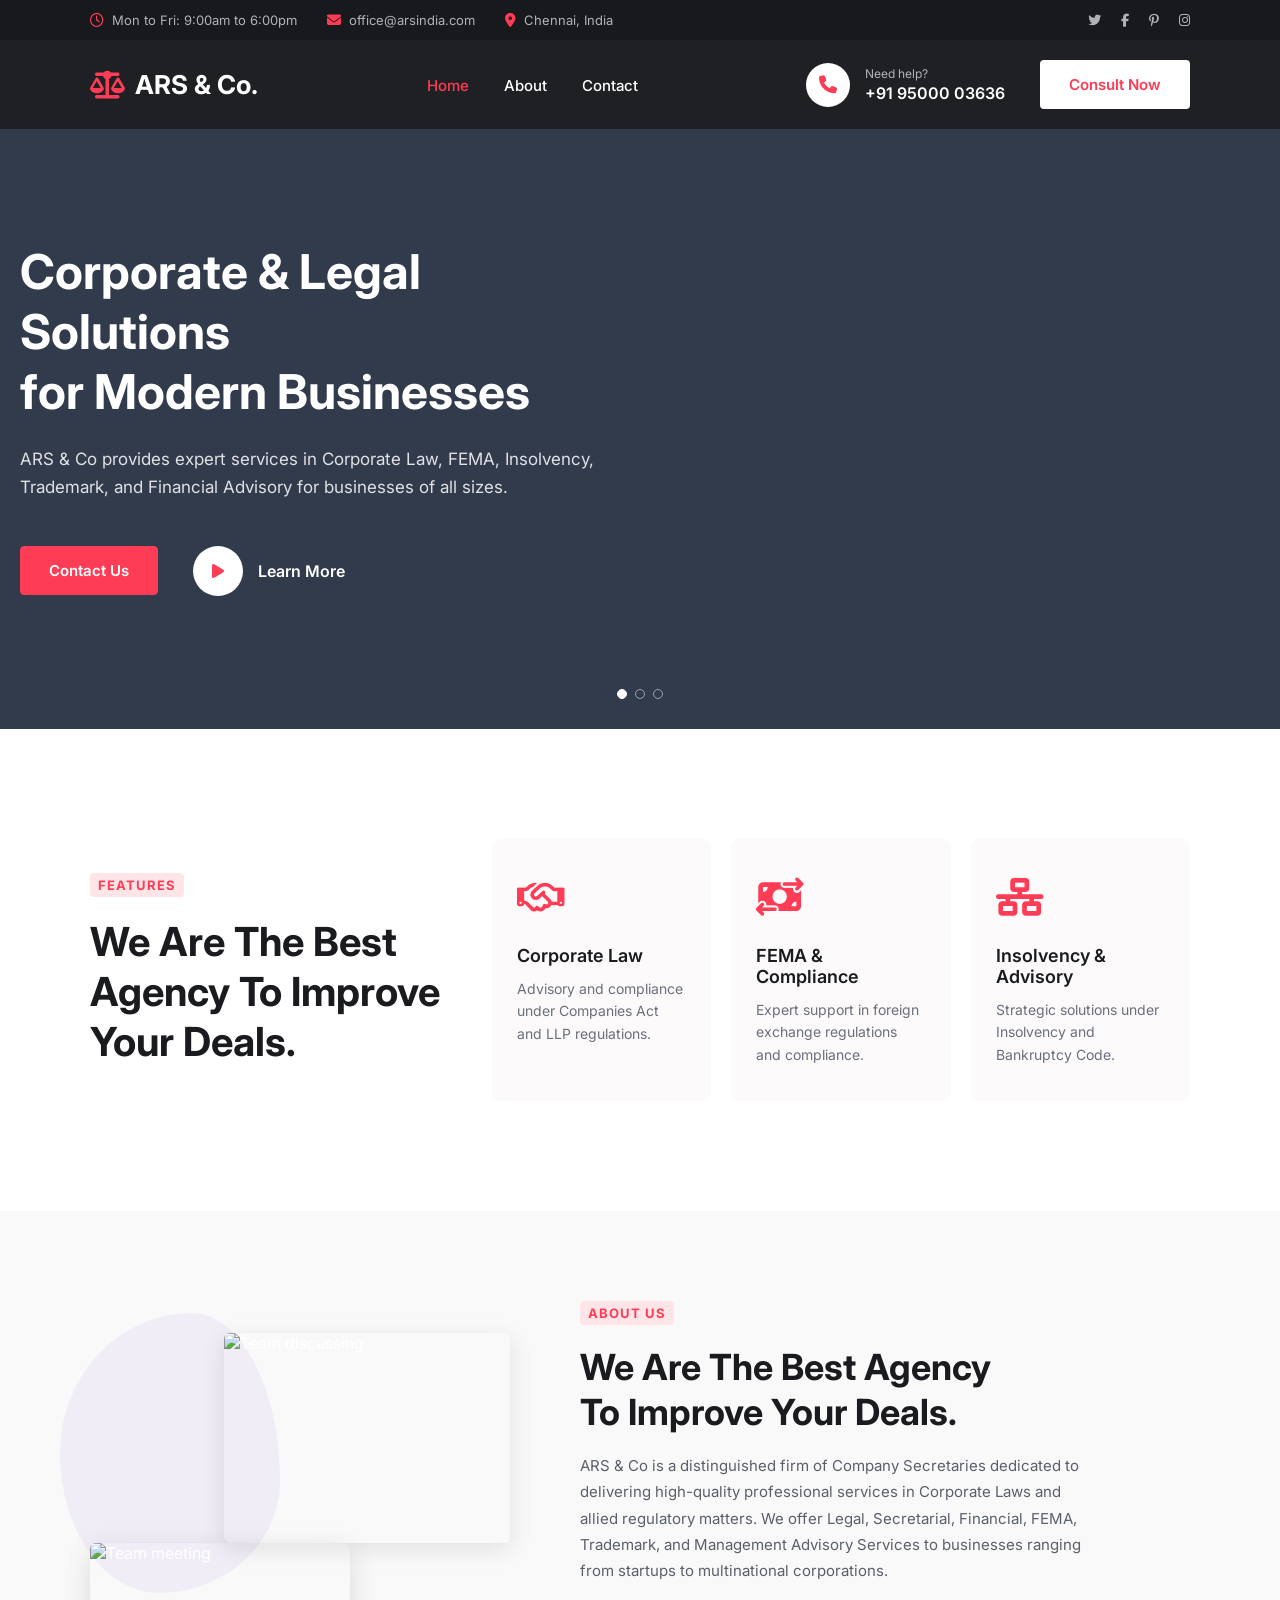
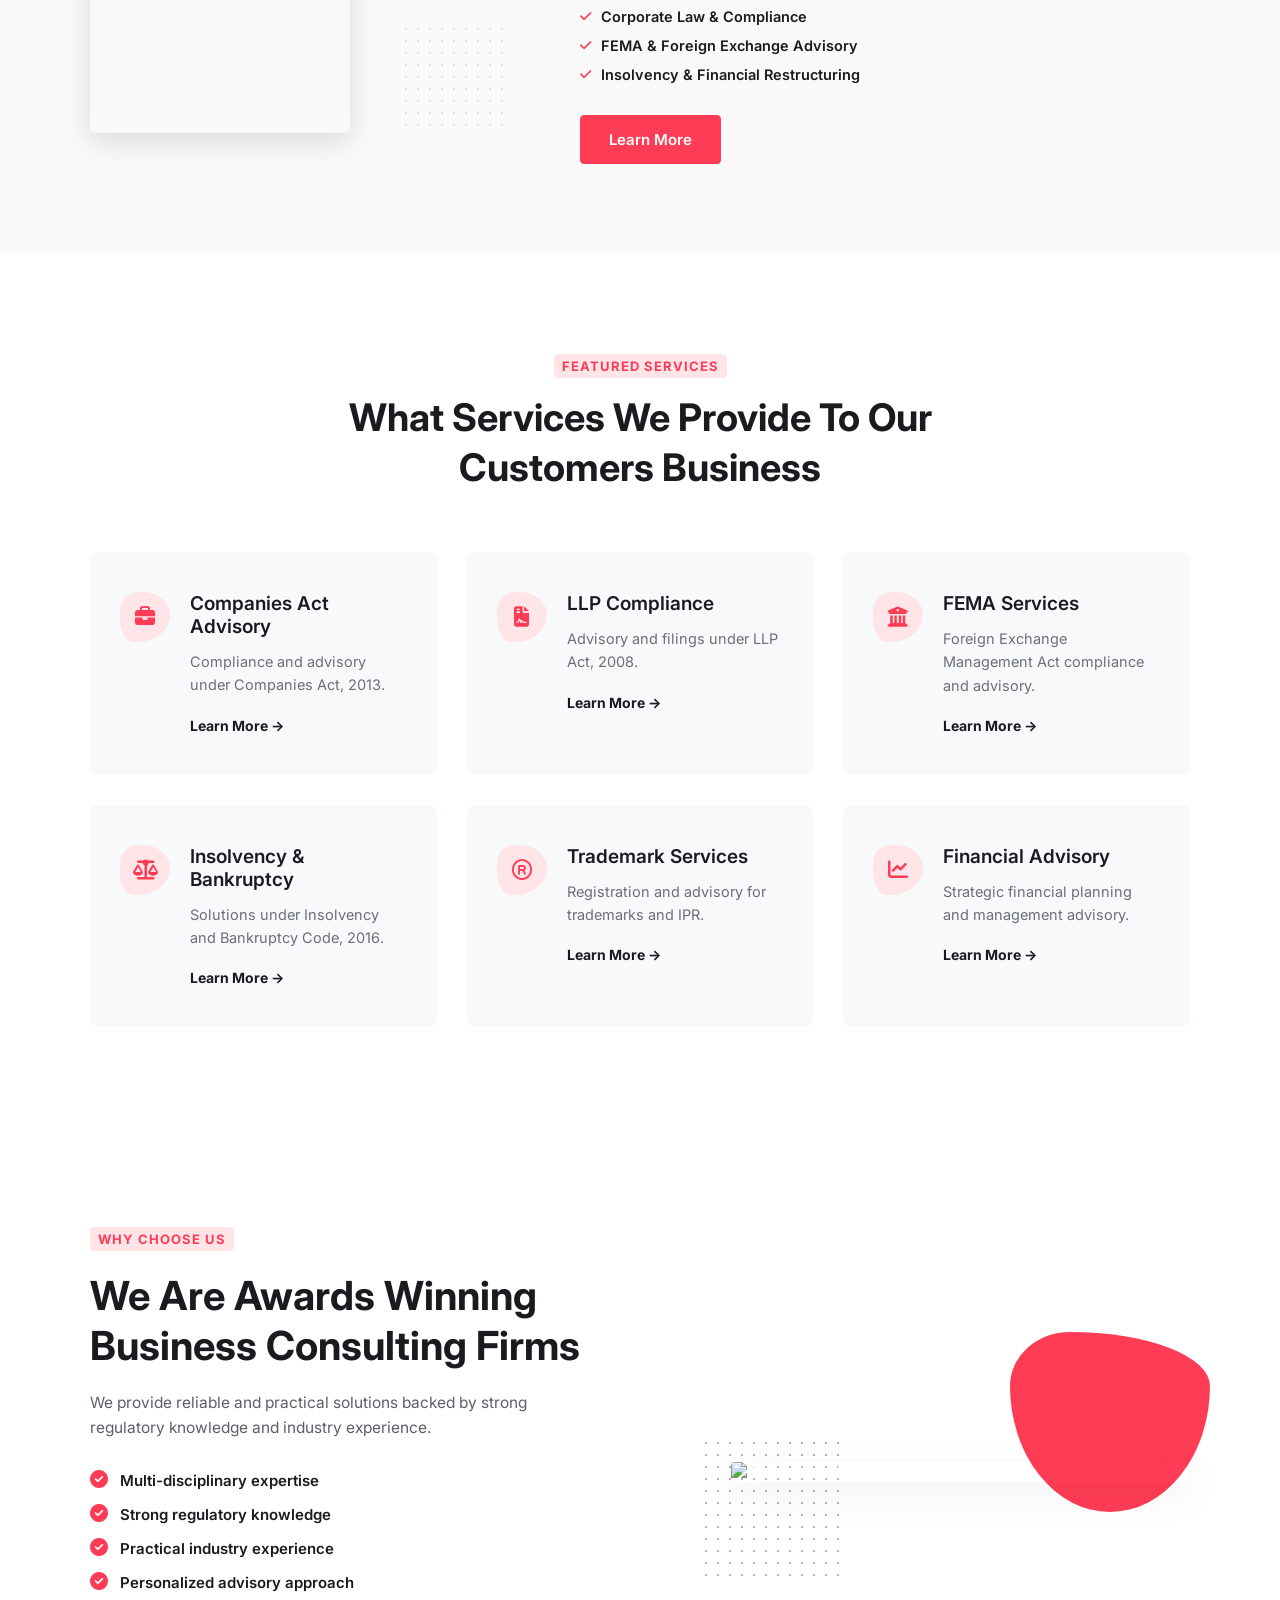
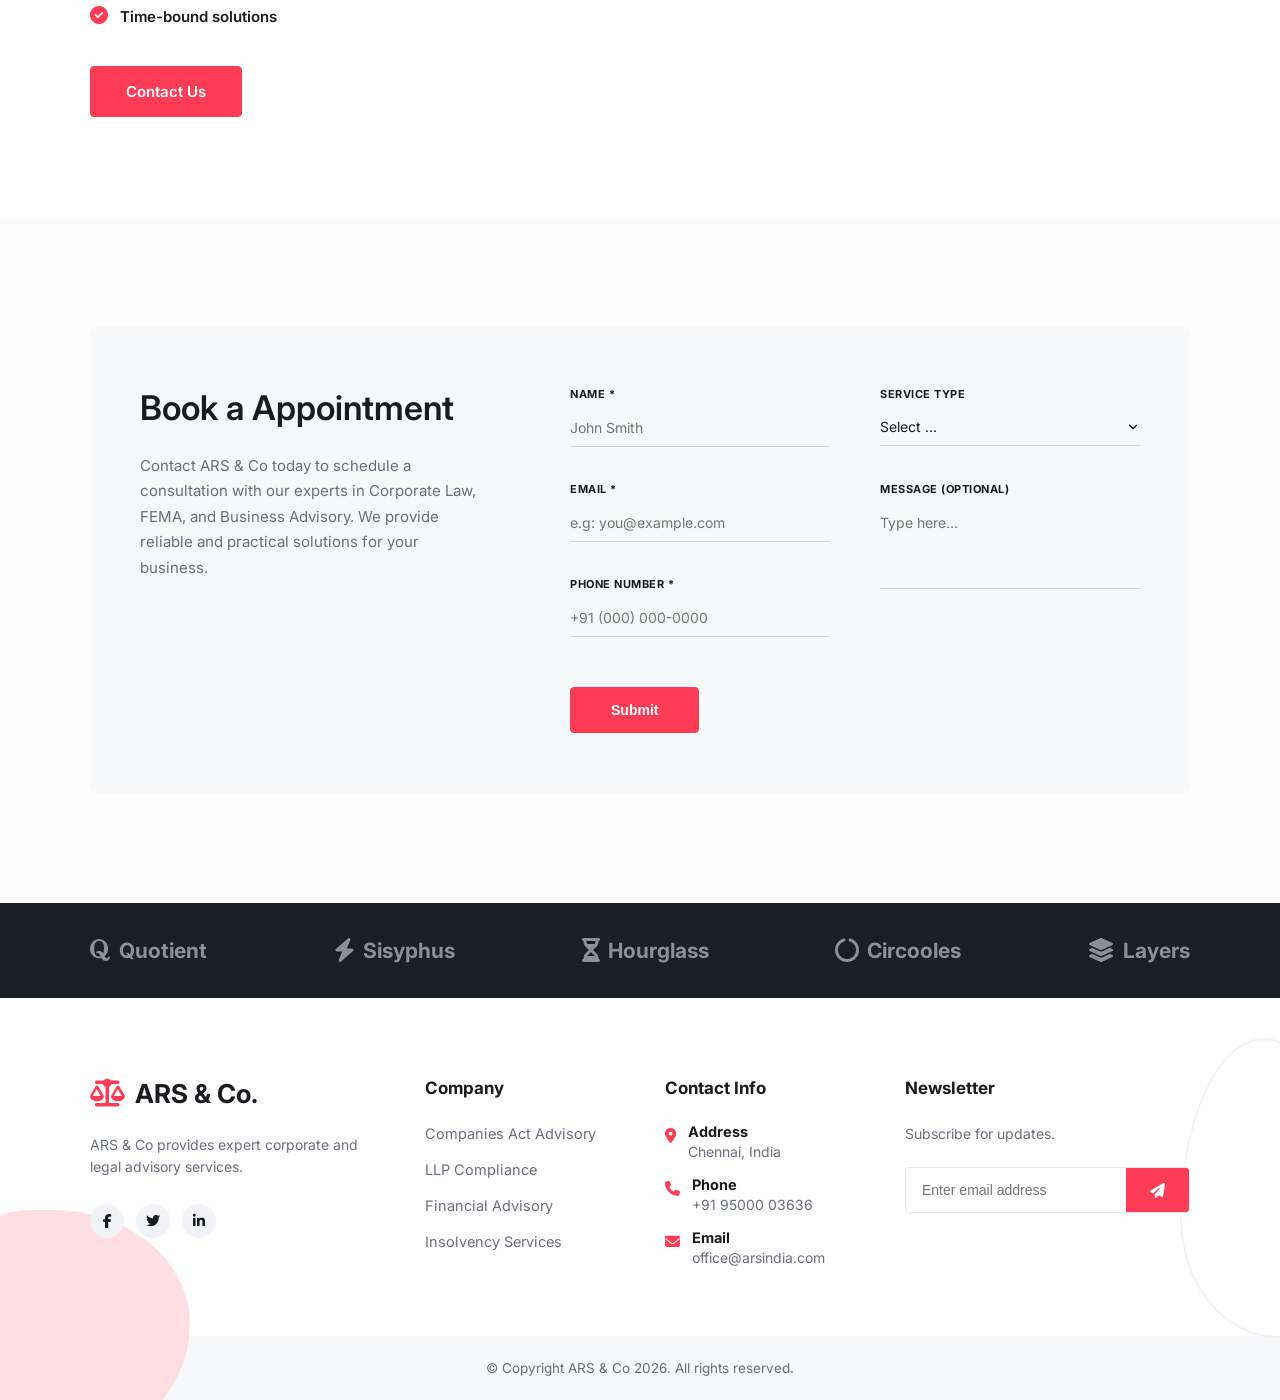
==== index.html @ 4437d9aa "Added ARS & Co website" ====
<!DOCTYPE html>
<html lang="en">
<head>
    <meta charset="UTF-8">
    <meta name="viewport" content="width=device-width, initial-scale=1.0">
    <title>ARS & Co. - Corporate & Legal Solutions</title>
    <meta name="description" content="ARS & Co provides expert services in Corporate Law, FEMA, Insolvency, Trademark, and Financial Advisory.">
    <link rel="stylesheet" href="https://cdnjs.cloudflare.com/ajax/libs/font-awesome/6.4.0/css/all.min.css">
    <link rel="preconnect" href="https://fonts.googleapis.com">
    <link rel="preconnect" href="https://fonts.gstatic.com" crossorigin>
    <link href="https://fonts.googleapis.com/css2?family=Inter:wght@400;500;600;700&display=swap" rel="stylesheet">
    <link rel="stylesheet" href="style.css">
</head>
<body>
    <header class="header">
        <div class="top-bar">
            <div class="container top-bar-inner">
                <div class="top-bar-left">
                    <span class="info-item"><i class="fa-regular fa-clock"></i> Mon to Fri: 9:00am to 6:00pm</span>
                    <span class="info-item"><i class="fa-solid fa-envelope"></i> office@arsindia.com</span>
                    <span class="info-item"><i class="fa-solid fa-location-dot"></i> Chennai, India</span>
                </div>
                <div class="top-bar-right">
                    <a href="#" aria-label="Twitter"><i class="fa-brands fa-twitter"></i></a>
                    <a href="#" aria-label="Facebook"><i class="fa-brands fa-facebook-f"></i></a>
                    <a href="#" aria-label="Pinterest"><i class="fa-brands fa-pinterest-p"></i></a>
                    <a href="#" aria-label="Instagram"><i class="fa-brands fa-instagram"></i></a>
                </div>
            </div>
        </div>

        <nav class="navbar">
            <div class="container navbar-inner">
                <a href="#" class="logo">
                    <i class="fa-solid fa-scale-balanced logo-icon"></i>
                    ARS & Co.
                </a>
                
                <ul class="nav-links">
                    <li><a href="#" class="active">Home</a></li>
                    <li><a href="about.html">About</a></li>
                    <li><a href="contact.html">Contact</a></li>
                </ul>
                
                <div class="nav-right">
                    <div class="phone-contact">
                        <div class="phone-icon"><i class="fa-solid fa-phone"></i></div>
                        <div class="phone-text">
                            <span class="phone-label">Need help?</span>
                            <span class="phone-number">+91 95000 03636</span>
                        </div>
                    </div>
                    <a href="#" class="btn btn-outline">Consult Now</a>
                </div>
            </div>
        </nav>
    </header>

    <section class="hero">
        <div class="hero-overlay"></div>
        <div class="container hero-content">
            <h1 class="hero-title">Corporate &amp; Legal Solutions<br>for Modern Businesses</h1>
            <p class="hero-text">
                ARS & Co provides expert services in Corporate Law, FEMA, Insolvency, Trademark, and Financial Advisory for businesses of all sizes.
            </p>
            <div class="hero-buttons">
                <a href="contact.html" class="btn btn-primary">Contact Us</a>
                <a href="about.html" class="btn-video">
                    <div class="play-icon"><i class="fa-solid fa-play"></i></div> 
                    Learn More
                </a>
            </div>
        </div>
        
        <div class="hero-dots">
            <span class="dot active"></span>
            <span class="dot"></span>
            <span class="dot"></span>
        </div>
    </section>

    <section class="features">
        <div class="container features-inner">
            <div class="features-text">
                <span class="section-subtitle">FEATURES</span>
                <h2 class="section-title">We Are The Best<br>Agency To Improve<br>Your Deals.</h2>
            </div>
            <div class="features-cards">
                <div class="feature-card">
                    <div class="feature-icon"><i class="fa-regular fa-handshake"></i></div>
                    <h3 class="feature-card-title">Corporate Law</h3>
                    <p class="feature-card-desc">Advisory and compliance under Companies Act and LLP regulations.</p>
                </div>
                
                <div class="feature-card">
                    <div class="feature-icon"><i class="fa-solid fa-money-bill-transfer"></i></div>
                    <h3 class="feature-card-title">FEMA &amp; Compliance</h3>
                    <p class="feature-card-desc">Expert support in foreign exchange regulations and compliance.</p>
                </div>
                
                <div class="feature-card">
                    <div class="feature-icon"><i class="fa-solid fa-network-wired"></i></div>
                    <h3 class="feature-card-title">Insolvency &amp; Advisory</h3>
                    <p class="feature-card-desc">Strategic solutions under Insolvency and Bankruptcy Code.</p>
                </div>
            </div>
        </div>
    </section>

    <section class="about">
        <div class="container about-inner">
            <div class="about-images">
                <div class="shape-blob"></div>
                <div class="shape-dots"></div>
                <img src="https://images.unsplash.com/photo-1522071820081-009f0129c71c?w=600&q=80" alt="Team discussing" class="img-back">
                <img src="https://images.unsplash.com/photo-1600880292203-757bb62b4baf?w=500&q=80" alt="Team meeting" class="img-front">
            </div>
            
            <div class="about-content">
                <span class="section-subtitle">ABOUT US</span>
                <h2 class="section-title">We Are The Best Agency<br>To Improve Your Deals.</h2>
                <p class="about-desc">
                    ARS &amp; Co is a distinguished firm of Company Secretaries dedicated to delivering high-quality professional services in Corporate Laws and allied regulatory matters. We offer Legal, Secretarial, Financial, FEMA, Trademark, and Management Advisory Services to businesses ranging from startups to multinational corporations.
                </p>
                <ul class="about-list">
                    <li><i class="fa-solid fa-check"></i> Corporate Law &amp; Compliance</li>
                    <li><i class="fa-solid fa-check"></i> FEMA &amp; Foreign Exchange Advisory</li>
                    <li><i class="fa-solid fa-check"></i> Insolvency &amp; Financial Restructuring</li>
                </ul>
                <a href="about.html" class="btn btn-primary">Learn More</a>
            </div>
        </div>
    </section>

    <section class="services">
        <div class="container services-inner">
            <div class="services-header text-center">
                <span class="section-subtitle">FEATURED SERVICES</span>
                <h2 class="section-title">What Services We Provide To Our<br>Customers Business</h2>
            </div>
            <div class="services-grid">
                <div class="service-card">
                    <div class="service-icon"><i class="fa-solid fa-briefcase"></i></div>
                    <div class="service-content">
                        <h3 class="service-title">Companies Act Advisory</h3>
                        <p class="service-desc">Compliance and advisory under Companies Act, 2013.</p>
                        <a href="about.html" class="service-link">Learn More &rarr;</a>
                    </div>
                </div>
                <div class="service-card">
                    <div class="service-icon"><i class="fa-solid fa-file-contract"></i></div>
                    <div class="service-content">
                        <h3 class="service-title">LLP Compliance</h3>
                        <p class="service-desc">Advisory and filings under LLP Act, 2008.</p>
                        <a href="about.html" class="service-link">Learn More &rarr;</a>
                    </div>
                </div>
                <div class="service-card">
                    <div class="service-icon"><i class="fa-solid fa-building-columns"></i></div>
                    <div class="service-content">
                        <h3 class="service-title">FEMA Services</h3>
                        <p class="service-desc">Foreign Exchange Management Act compliance and advisory.</p>
                        <a href="about.html" class="service-link">Learn More &rarr;</a>
                    </div>
                </div>
                <div class="service-card">
                    <div class="service-icon"><i class="fa-solid fa-scale-balanced"></i></div>
                    <div class="service-content">
                        <h3 class="service-title">Insolvency &amp; Bankruptcy</h3>
                        <p class="service-desc">Solutions under Insolvency and Bankruptcy Code, 2016.</p>
                        <a href="about.html" class="service-link">Learn More &rarr;</a>
                    </div>
                </div>
                <div class="service-card">
                    <div class="service-icon"><i class="fa-regular fa-registered"></i></div>
                    <div class="service-content">
                        <h3 class="service-title">Trademark Services</h3>
                        <p class="service-desc">Registration and advisory for trademarks and IPR.</p>
                        <a href="about.html" class="service-link">Learn More &rarr;</a>
                    </div>
                </div>
                <div class="service-card">
                    <div class="service-icon"><i class="fa-solid fa-chart-line"></i></div>
                    <div class="service-content">
                        <h3 class="service-title">Financial Advisory</h3>
                        <p class="service-desc">Strategic financial planning and management advisory.</p>
                        <a href="about.html" class="service-link">Learn More &rarr;</a>
                    </div>
                </div>
            </div>
        </div>
    </section>

    <section class="why-choose-us">
        <div class="container wcu-inner">
            <div class="wcu-content">
                <span class="section-subtitle">WHY CHOOSE US</span>
                <h2 class="section-title">We Are Awards Winning<br>Business Consulting Firms</h2>
                <p class="wcu-desc">We provide reliable and practical solutions backed by strong regulatory knowledge and industry experience.</p>
                <ul class="wcu-list">
                    <li><i class="fa-solid fa-circle-check"></i> Multi-disciplinary expertise</li>
                    <li><i class="fa-solid fa-circle-check"></i> Strong regulatory knowledge</li>
                    <li><i class="fa-solid fa-circle-check"></i> Practical industry experience</li>
                    <li><i class="fa-solid fa-circle-check"></i> Personalized advisory approach</li>
                    <li><i class="fa-solid fa-circle-check"></i> Time-bound solutions</li>
                </ul>
                <a href="contact.html" class="btn btn-primary wcu-btn">Contact Us</a>
            </div>
            <div class="wcu-image-area">
                <div class="wcu-dots-deco"></div>
                <img src="https://images.unsplash.com/photo-1573164713988-8665fc963095?w=600&q=80" alt="Consulting discussion" class="wcu-img">
                <div class="wcu-blob-deco"></div>
            </div>
        </div>
    </section>

    <section class="appointment">
        <div class="container appointment-inner">
            <div class="appointment-card">
                <div class="appt-text">
                    <h2 class="appt-title">Book a Appointment</h2>
                    <p class="appt-desc">Contact ARS & Co today to schedule a consultation with our experts in Corporate Law, FEMA, and Business Advisory. We provide reliable and practical solutions for your business.</p>
                </div>
                <div class="appt-form-area">
                    <form class="appt-form">
                        <div class="form-group name-group">
                            <label for="name">NAME *</label>
                            <input type="text" id="name" placeholder="John Smith" required>
                        </div>
                        <div class="form-group service-group">
                            <label for="service">SERVICE TYPE</label>
                            <select id="service" required>
                                <option value="" disabled selected>Select ...</option>
                                <option value="corporate">Corporate Law</option>
                                <option value="fema">FEMA Compliance</option>
                                <option value="insolvency">Insolvency Advisory</option>
                                <option value="other">Other Services</option>
                            </select>
                        </div>
                        <div class="form-group email-group">
                            <label for="email">EMAIL *</label>
                            <input type="email" id="email" placeholder="e.g: you@example.com" required>
                        </div>
                        <div class="form-group message-group">
                            <label for="message">MESSAGE (optional)</label>
                            <textarea id="message" placeholder="Type here..."></textarea>
                        </div>
                        <div class="form-group phone-group">
                            <label for="phone">PHONE NUMBER *</label>
                            <input type="tel" id="phone" placeholder="+91 (000) 000-0000" required>
                        </div>
                        <div class="form-submit">
                            <button type="submit" class="btn btn-primary appt-btn">Submit</button>
                        </div>
                    </form>
                </div>
            </div>
        </div>
    </section>

    <footer class="footer">
        <div class="footer-clients">
            <div class="container clients-inner">
                <div class="client-logo"><i class="fa-brands fa-quora"></i> Quotient</div>
                <div class="client-logo"><i class="fa-solid fa-bolt"></i> Sisyphus</div>
                <div class="client-logo"><i class="fa-solid fa-hourglass-half"></i> Hourglass</div>
                <div class="client-logo"><i class="fa-solid fa-circle-notch"></i> Circooles</div>
                <div class="client-logo"><i class="fa-solid fa-layer-group"></i> Layers</div>
            </div>
        </div>
        <div class="footer-main">
            <div class="footer-deco-left"></div>
            <div class="footer-deco-right"></div>
            <div class="container footer-grid">
                <div class="footer-col col-info">
                    <a href="#" class="logo footer-logo">
                        <i class="fa-solid fa-scale-balanced logo-icon"></i>
                        ARS & Co.
                    </a>
                    <p class="footer-desc">ARS & Co provides expert corporate and legal advisory services.</p>
                    <div class="footer-socials">
                        <a href="#"><i class="fa-brands fa-facebook-f"></i></a>
                        <a href="#"><i class="fa-brands fa-twitter"></i></a>
                        <a href="#"><i class="fa-brands fa-linkedin-in"></i></a>
                    </div>
                </div>
                <div class="footer-col col-links">
                    <h4 class="footer-heading">Company</h4>
                    <ul>
                        <li><a href="#">Companies Act Advisory</a></li>
                        <li><a href="#">LLP Compliance</a></li>
                        <li><a href="#">Financial Advisory</a></li>
                        <li><a href="#">Insolvency Services</a></li>
                    </ul>
                </div>
                <div class="footer-col col-contact">
                    <h4 class="footer-heading">Contact Info</h4>
                    <ul>
                        <li>
                            <i class="fa-solid fa-location-dot"></i>
                            <div class="contact-details">
                                <strong>Address</strong>
                                <span>Chennai, India</span>
                            </div>
                        </li>
                        <li>
                            <i class="fa-solid fa-phone"></i>
                            <div class="contact-details">
                                <strong>Phone</strong>
                                <span>+91 95000 03636</span>
                            </div>
                        </li>
                        <li>
                            <i class="fa-solid fa-envelope"></i>
                            <div class="contact-details">
                                <strong>Email</strong>
                                <span>office@arsindia.com</span>
                            </div>
                        </li>
                    </ul>
                </div>
                <div class="footer-col col-newsletter">
                    <h4 class="footer-heading">Newsletter</h4>
                    <p class="footer-desc">Subscribe for updates.</p>
                    <form class="newsletter-form">
                        <input type="email" placeholder="Enter email address" required>
                        <button type="submit"><i class="fa-solid fa-paper-plane"></i></button>
                    </form>
                </div>
            </div>
            <div class="footer-bottom">
                <div class="container">
                    <p>&copy; Copyright ARS & Co 2026. All rights reserved.</p>
                </div>
            </div>
        </div>
    </footer>
</body>
</html>
---- style.css ----
:root {
    --primary-red: #ff3c55;
    --topbar-bg: #18191d;
    --navbar-bg: #1e2024;
    --text-white: #ffffff;
    --text-gray: #b0b2b8;
    --font-main: 'Inter', sans-serif;
}

* {
    margin: 0;
    padding: 0;
    box-sizing: border-box;
}

body {
    font-family: var(--font-main);
    color: var(--text-white);
    background-color: #fff;
    -webkit-font-smoothing: antialiased;
}

a {
    text-decoration: none;
    color: inherit;
}

ul {
    list-style: none;
}

.container {
    max-width: 1140px;
    margin: 0 auto;
    padding: 0 20px;
}

/* ---------- Header ---------- */
.header {
    width: 100%;
}

.top-bar {
    background-color: var(--topbar-bg);
    font-size: 13px;
    color: var(--text-gray);
    padding: 12px 0;
}

.top-bar-inner {
    display: flex;
    justify-content: space-between;
    align-items: center;
}

.top-bar-left {
    display: flex;
    gap: 30px;
}

.info-item {
    display: flex;
    align-items: center;
    gap: 8px;
}

.info-item i {
    color: var(--primary-red);
    font-size: 14px;
}

.top-bar-right {
    display: flex;
    gap: 20px;
}

.top-bar-right a {
    color: var(--text-gray);
    transition: color 0.3s ease;
}

.top-bar-right a:hover {
    color: var(--primary-red);
}

.navbar {
    background-color: var(--navbar-bg);
    padding: 20px 0;
}

.navbar-inner {
    display: flex;
    justify-content: space-between;
    align-items: center;
}

.logo {
    display: flex;
    align-items: center;
    gap: 10px;
    font-size: 26px;
    font-weight: 700;
    color: var(--text-white);
}

.logo-icon {
    color: var(--primary-red);
    font-size: 28px;
}

.nav-links {
    display: flex;
    gap: 35px;
}

.nav-links li a {
    font-size: 15px;
    font-weight: 500;
    color: var(--text-white);
    transition: color 0.3s ease;
}

.nav-links li a:hover,
.nav-links li a.active {
    color: var(--primary-red);
}

.nav-right {
    display: flex;
    align-items: center;
    gap: 35px;
}

.phone-contact {
    display: flex;
    align-items: center;
    gap: 15px;
}

.phone-icon {
    width: 44px;
    height: 44px;
    background-color: #fff;
    border-radius: 50%;
    display: flex;
    align-items: center;
    justify-content: center;
    color: var(--primary-red);
    font-size: 18px;
}

.phone-text {
    display: flex;
    flex-direction: column;
}

.phone-label {
    font-size: 12px;
    color: var(--text-gray);
    margin-bottom: 2px;
}

.phone-number {
    font-size: 16px;
    font-weight: 600;
    color: var(--text-white);
}

.btn {
    padding: 14px 28px;
    border-radius: 4px;
    font-size: 15px;
    font-weight: 600;
    cursor: pointer;
    transition: all 0.3s ease;
    display: inline-flex;
    align-items: center;
    justify-content: center;
}

.btn-outline {
    background-color: #fff;
    color: var(--primary-red);
    border: 1px solid transparent;
}

.btn-outline:hover {
    background-color: var(--primary-red);
    color: #fff;
    border-color: var(--primary-red);
}

.btn-primary {
    background-color: var(--primary-red);
    color: #fff;
    border: 1px solid var(--primary-red);
}

.btn-primary:hover {
    background-color: #e52940;
    border-color: #e52940;
}

/* ---------- Hero Section ---------- */
.hero {
    position: relative;
    background-image: url('https://images.unsplash.com/photo-1556761175-5973dc0f32e7?ixlib=rb-4.0.3&auto=format&fit=crop&w=1632&q=80');
    background-size: cover;
    background-position: center;
    padding: 110px 0 130px;
    min-height: 600px;
    display: flex;
    align-items: center;
}

.hero-overlay {
    position: absolute;
    top: 0;
    left: 0;
    width: 100%;
    height: 100%;
    background-color: rgba(14, 25, 45, 0.85); 
}

.hero-content {
    position: relative;
    z-index: 10;
    max-width: 650px;
    margin-left: 0;
}

.hero-title {
    font-size: 48px;
    font-weight: 700;
    line-height: 1.25;
    margin-bottom: 24px;
    color: #fff;
}

.hero-text {
    font-size: 17px;
    line-height: 1.6;
    color: rgba(255, 255, 255, 0.85);
    margin-bottom: 45px;
    max-width: 580px;
}

.hero-buttons {
    display: flex;
    align-items: center;
    gap: 35px;
}

.btn-video {
    display: flex;
    align-items: center;
    gap: 15px;
    font-size: 16px;
    font-weight: 600;
    color: #fff;
    transition: opacity 0.3s ease;
}

.btn-video:hover {
    opacity: 0.9;
}

.btn-video .play-icon {
    width: 50px;
    height: 50px;
    background-color: #fff;
    border-radius: 50%;
    display: flex;
    align-items: center;
    justify-content: center;
    color: var(--primary-red);
    font-size: 16px;
    transition: transform 0.3s ease;
}

.btn-video:hover .play-icon {
    transform: scale(1.08);
}

.hero-dots {
    position: absolute;
    bottom: 30px;
    left: 50%;
    transform: translateX(-50%);
    display: flex;
    gap: 8px;
    z-index: 10;
}

.dot {
    width: 10px;
    height: 10px;
    border-radius: 50%;
    border: 1px solid rgba(255, 255, 255, 0.5);
    cursor: pointer;
    transition: all 0.3s ease;
}

.dot.active, .dot:hover {
    background-color: #fff;
    border-color: #fff;
}

/* ---------- Features Section ---------- */
.features {
    padding: 110px 0;
    background-color: #fff;
}

.features-inner {
    display: flex;
    gap: 50px;
    align-items: center;
}

.features-text {
    flex: 0 0 32%;
}

.section-subtitle {
    color: var(--primary-red);
    font-size: 13px;
    font-weight: 700;
    text-transform: uppercase;
    letter-spacing: 1px;
    display: inline-block;
    padding: 4px 8px;
    background-color: #ffe5e8;
    border-radius: 4px;
    margin-bottom: 20px;
}

.section-title {
    font-size: 40px;
    font-weight: 700;
    color: #1a1b1f;
    line-height: 1.25;
}

.features-cards {
    display: flex;
    gap: 20px;
    flex: 1;
}

.feature-card {
    background-color: #fdfafb;
    border-radius: 8px;
    padding: 35px 25px;
    flex: 1;
    transition: transform 0.3s ease, box-shadow 0.3s ease;
}

.feature-card:hover {
    transform: translateY(-5px);
    box-shadow: 0 10px 30px rgba(0,0,0,0.05);
}

.feature-icon {
    font-size: 38px;
    color: var(--primary-red);
    margin-bottom: 25px;
}

.feature-card-title {
    font-size: 18px;
    font-weight: 600;
    color: #1a1b1f;
    margin-bottom: 12px;
}

.feature-card-desc {
    font-size: 14px;
    color: #6a6f7a;
    line-height: 1.6;
}

/* ---------- About Section ---------- */
.about {
    padding: 90px 0;
    background-color: #f9f9f9;
    overflow: hidden;
}

.about-inner {
    display: flex;
    align-items: center;
    gap: 70px;
}

.about-images {
    position: relative;
    flex: 0 0 420px;
    min-height: 400px;
}

.shape-blob {
    position: absolute;
    top: -20px;
    left: -30px;
    width: 220px;
    height: 280px;
    background: #ede9f6;
    border-radius: 60% 40% 55% 45% / 50% 60% 40% 50%;
    z-index: 0;
    opacity: 0.7;
}

.shape-dots {
    position: absolute;
    bottom: 0;
    right: 0;
    width: 110px;
    height: 110px;
    background-image: radial-gradient(circle, #ccc 1.5px, transparent 1.5px);
    background-size: 12px 12px;
    z-index: 0;
    opacity: 0.5;
}

.img-back {
    position: absolute;
    top: 0;
    right: 0;
    width: 68%;
    height: 210px;
    object-fit: cover;
    border-radius: 6px;
    z-index: 1;
    box-shadow: 0 6px 24px rgba(0,0,0,0.10);
}

.img-front {
    position: absolute;
    bottom: 0;
    left: 0;
    width: 62%;
    height: 190px;
    object-fit: cover;
    border-radius: 6px;
    z-index: 2;
    box-shadow: 0 8px 28px rgba(0,0,0,0.13);
}

.about-content {
    flex: 1;
    color: #1a1b1f;
}

.about-content .section-title {
    margin-bottom: 18px;
    font-size: 36px;
}

.about-desc {
    font-size: 15px;
    color: #5a5f6a;
    line-height: 1.75;
    margin-bottom: 24px;
    max-width: 520px;
}

.about-list {
    list-style: none;
    margin-bottom: 32px;
    display: flex;
    flex-direction: column;
    gap: 12px;
}

.about-list li {
    display: flex;
    align-items: center;
    gap: 10px;
    font-size: 14.5px;
    font-weight: 600;
    color: #1a1b1f;
}

.about-list li i {
    color: var(--primary-red);
    font-size: 13px;
    flex-shrink: 0;
}

@media (max-width: 900px) {
    .about-inner {
        flex-direction: column;
        gap: 48px;
    }
    .about-images {
        flex: unset;
        width: 100%;
        min-height: 340px;
    }
    .about-content .section-title {
        font-size: 30px;
    }
}

/* ---------- Services Section ---------- */
.services {
    padding: 100px 0;
    background-color: #fff;
    position: relative;
}

.services-header {
    text-align: center;
    margin-bottom: 60px;
}

.services-header .section-subtitle {
    margin-bottom: 15px;
}

.services-header .section-title {
    font-size: 38px;
    line-height: 1.3;
}

.text-center {
    text-align: center;
}

.services-grid {
    display: grid;
    grid-template-columns: repeat(3, 1fr);
    gap: 30px;
}

.service-card {
    background-color: #f8f9fa;
    border-radius: 8px;
    padding: 40px 30px;
    display: flex;
    gap: 20px;
    transition: transform 0.3s ease, box-shadow 0.3s ease;
}

.service-card:hover {
    transform: translateY(-5px);
    box-shadow: 0 10px 30px rgba(0,0,0,0.05);
}

.service-icon {
    flex-shrink: 0;
    width: 50px;
    height: 50px;
    background-color: #ffe5e8;
    border-radius: 40% 60% 70% 30% / 40% 50% 60% 50%;
    display: flex;
    align-items: center;
    justify-content: center;
    font-size: 20px;
    color: var(--primary-red);
}

.service-content {
    flex: 1;
}

.service-title {
    font-size: 19px;
    font-weight: 600;
    color: #1a1b1f;
    margin-bottom: 12px;
}

.service-desc {
    font-size: 14.5px;
    color: #6a6f7a;
    line-height: 1.6;
    margin-bottom: 18px;
}

.service-link {
    font-size: 14px;
    font-weight: 700;
    color: #1a1b1f;
    transition: color 0.3s ease;
    display: inline-flex;
    align-items: center;
}

.service-link:hover {
    color: var(--primary-red);
}

@media (max-width: 900px) {
    .services-grid {
        grid-template-columns: repeat(2, 1fr);
    }
}

@media (max-width: 600px) {
    .services-grid {
        grid-template-columns: 1fr;
    }
    .services-header .section-title {
        font-size: 30px;
    }
}

/* ---------- Why Choose Us Section ---------- */
.why-choose-us {
    padding: 100px 0;
    background-color: #fff;
    overflow: hidden;
}

.wcu-inner {
    display: flex;
    align-items: center;
    gap: 80px;
}

.wcu-content {
    flex: 1;
}

.wcu-content .section-title {
    margin-bottom: 20px;
}

.wcu-desc {
    font-size: 15.5px;
    color: #5a5f6a;
    line-height: 1.6;
    margin-bottom: 30px;
    max-width: 500px;
}

.wcu-list {
    display: flex;
    flex-direction: column;
    gap: 15px;
    margin-bottom: 40px;
}

.wcu-list li {
    display: flex;
    align-items: center;
    gap: 12px;
    font-size: 15px;
    font-weight: 600;
    color: #1a1b1f;
}

.wcu-list li i {
    color: var(--primary-red);
    font-size: 18px;
}

.wcu-btn {
    padding: 15px 35px;
}

.wcu-image-area {
    flex: 1;
    position: relative;
    display: flex;
    justify-content: flex-end;
}

.wcu-img {
    width: 90%;
    max-width: 500px;
    border-radius: 4px;
    position: relative;
    z-index: 2;
    box-shadow: 0 10px 40px rgba(0,0,0,0.08);
}

.wcu-dots-deco {
    position: absolute;
    top: -25px;
    left: 20px;
    width: 140px;
    height: 140px;
    background-image: radial-gradient(circle, #b0b2b8 1.5px, transparent 1.5px);
    background-size: 12px 12px;
    z-index: 1;
}

.wcu-blob-deco {
    position: absolute;
    bottom: -30px;
    right: -20px;
    width: 200px;
    height: 180px;
    background-color: var(--primary-red);
    border-radius: 30% 70% 50% 50% / 30% 30% 70% 70%;
    z-index: 1;
}

@media (max-width: 900px) {
    .wcu-inner {
        flex-direction: column;
        gap: 50px;
    }
    .wcu-image-area {
        justify-content: center;
        width: 100%;
    }
    .wcu-img {
        width: 100%;
    }
}

/* ---------- Appointment Section ---------- */
.appointment {
    padding: 110px 0;
    background-color: #fcfcfc;
}

.appointment-card {
    display: flex;
    align-items: flex-start;
    gap: 80px;
    background-color: #f7f8f9;
    border-radius: 8px;
    padding: 60px 50px;
}

.appt-text {
    flex: 0 0 35%;
}

.appt-title {
    font-size: 34px;
    font-weight: 600;
    color: #1a1b1f;
    margin-bottom: 25px;
}

.appt-desc {
    font-size: 15px;
    color: #6a6f7a;
    line-height: 1.7;
}

.appt-form-area {
    flex: 1;
    width: 100%;
}

.appt-form {
    display: grid;
    grid-template-columns: 1fr 1fr;
    column-gap: 50px;
    row-gap: 35px;
}

.form-group label {
    display: block;
    font-size: 11px;
    font-weight: 700;
    color: #1a1b1f;
    margin-bottom: 8px;
    letter-spacing: 0.5px;
    text-transform: uppercase;
}

.form-group input,
.form-group select,
.form-group textarea {
    width: 100%;
    border: none;
    border-bottom: 1px solid #d1d5db;
    background-color: transparent;
    padding: 10px 0;
    font-size: 14px;
    color: #1a1b1f;
    font-family: inherit;
    transition: border-color 0.3s ease;
}

.form-group input:focus,
.form-group select:focus,
.form-group textarea:focus {
    outline: none;
    border-bottom-color: var(--primary-red);
}

.form-group select {
    cursor: pointer;
    appearance: none;
    background-image: url("data:image/svg+xml;charset=UTF-8,%3csvg xmlns='http://www.w3.org/2000/svg' viewBox='0 0 24 24' fill='none' stroke='currentColor' stroke-width='2' stroke-linecap='round' stroke-linejoin='round'%3e%3cpolyline points='6 9 12 15 18 9'%3e%3c/polyline%3e%3c/svg%3e");
    background-repeat: no-repeat;
    background-position: right 0 center;
    background-size: 14px;
}

.form-group textarea {
    resize: none;
    height: 85px;
}

.name-group { grid-column: 1; grid-row: 1; }
.service-group { grid-column: 2; grid-row: 1; }
.email-group { grid-column: 1; grid-row: 2; }
.message-group { grid-column: 2; grid-row: 2 / span 2; }
.phone-group { grid-column: 1; grid-row: 3; }

.form-submit {
    grid-column: 1;
    grid-row: 4;
    margin-top: 15px;
}

.appt-btn {
    padding: 14px 40px;
    font-size: 14px;
}

@media (max-width: 991px) {
    .appointment-card {
        flex-direction: column;
        gap: 50px;
        padding: 40px 30px;
    }
    .appt-text {
        flex: unset;
        width: 100%;
    }
}

@media (max-width: 650px) {
    .appt-form {
        grid-template-columns: 1fr;
        row-gap: 30px;
    }
    .service-group, .message-group, .phone-group, .form-submit, .email-group {
        grid-column: 1;
        grid-row: auto;
    }
}

/* ---------- Footer Section ---------- */
.footer {
    position: relative;
    background-color: var(--text-white);
}

.footer-clients {
    background-color: #1a1e25;
    padding: 35px 0;
}

.clients-inner {
    display: flex;
    justify-content: space-between;
    align-items: center;
    gap: 30px;
}

.client-logo {
    display: flex;
    align-items: center;
    gap: 8px;
    font-size: 21px;
    font-weight: 700;
    color: #8c9096;
    transition: color 0.3s ease;
}

.client-logo:hover {
    color: var(--text-white);
}

.client-logo i {
    font-size: 24px;
}

.footer-main {
    padding: 80px 0 0;
    position: relative;
    overflow: hidden;
}

.footer-grid {
    display: grid;
    grid-template-columns: 3fr 2fr 2fr 3fr;
    gap: 50px;
    margin-bottom: 70px;
    position: relative;
    z-index: 2;
}

.footer-logo {
    color: #1a1b1f;
    margin-bottom: 25px;
    display: inline-flex;
}

.footer-col .footer-desc {
    font-size: 14px;
    color: #6a6f7a;
    line-height: 1.6;
    margin-bottom: 25px;
}

.footer-socials {
    display: flex;
    gap: 12px;
}

.footer-socials a {
    display: inline-flex;
    align-items: center;
    justify-content: center;
    width: 34px;
    height: 34px;
    background-color: #f1f3f6;
    color: #1a1b1f;
    border-radius: 50%;
    font-size: 14px;
    transition: all 0.3s ease;
}

.footer-socials a:hover {
    background-color: var(--primary-red);
    color: var(--text-white);
}

.footer-heading {
    font-size: 17px;
    font-weight: 700;
    color: #1a1b1f;
    margin-bottom: 25px;
}

.col-links ul, .col-contact ul {
    display: flex;
    flex-direction: column;
    gap: 16px;
}

.col-links a {
    font-size: 14.5px;
    color: #6a6f7a;
    transition: color 0.3s ease;
}

.col-links a:hover {
    color: var(--primary-red);
}

.col-contact li {
    display: flex;
    align-items: flex-start;
    gap: 12px;
}

.col-contact i {
    color: var(--primary-red);
    font-size: 15px;
    margin-top: 5px;
}

.contact-details {
    display: flex;
    flex-direction: column;
}

.contact-details strong {
    font-size: 14.5px;
    font-weight: 700;
    color: #1a1b1f;
    margin-bottom: 3px;
}

.contact-details span {
    font-size: 14px;
    color: #6a6f7a;
}

.col-newsletter .footer-desc {
    margin-bottom: 22px;
}

.newsletter-form {
    display: flex;
    border: 1px solid #e5e7eb;
    border-radius: 4px;
    overflow: hidden;
}

.newsletter-form input {
    flex: 1;
    border: none;
    padding: 14px 16px;
    font-size: 14px;
    color: #1a1b1f;
    outline: none;
    background: transparent;
}

.newsletter-form button {
    background-color: var(--primary-red);
    color: var(--text-white);
    border: none;
    padding: 0 24px;
    cursor: pointer;
    transition: background 0.3s ease;
    font-size: 15px;
}

.newsletter-form button:hover {
    background-color: #e52940;
}

.footer-bottom {
    background-color: #f7f8f9;
    padding: 24px 0;
    text-align: center;
}

.footer-bottom p {
    font-size: 13.5px;
    color: #6a6f7a;
}

.footer-deco-left {
    position: absolute;
    bottom: -60px;
    left: -60px;
    width: 250px;
    height: 250px;
    background-color: #ffdce1;
    border-radius: 40% 60% 70% 30% / 40% 50% 60% 50%;
    z-index: 1;
    opacity: 0.9;
}

.footer-deco-right {
    position: absolute;
    top: 40px;
    right: -40px;
    width: 140px;
    height: 300px;
    border: 2px solid #eff1f5;
    border-radius: 60% 40% 30% 70% / 60% 30% 70% 40%;
    z-index: 1;
    opacity: 0.8;
}

@media (max-width: 991px) {
    .footer-grid {
        grid-template-columns: 1fr 1fr;
        row-gap: 50px;
    }
}

@media (max-width: 768px) {
    .clients-inner {
        flex-wrap: wrap;
        justify-content: center;
        gap: 20px 40px;
    }
}

@media (max-width: 600px) {
    .footer-grid {
        grid-template-columns: 1fr;
    }
    .footer-deco-left, .footer-deco-right {
        display: none;
    }
}

/* =========================================
   About Page Specific Styles
   ========================================= */

/* ---------- Page Banner ---------- */
.page-banner {
    position: relative;
    background-image: url('https://images.unsplash.com/photo-1497215728101-856f4ea42174?w=1600&q=80');
    background-size: cover;
    background-position: center;
    padding: 130px 0;
    text-align: center;
    min-height: 350px;
    display: flex;
    align-items: center;
}

.banner-overlay {
    position: absolute;
    top: 0;
    left: 0;
    width: 100%;
    height: 100%;
    background-color: rgba(14, 25, 45, 0.75);
}

.banner-content {
    position: relative;
    z-index: 10;
}

.banner-title {
    font-size: 46px;
    font-weight: 700;
    color: #fff;
    margin: 0;
    letter-spacing: -0.5px;
}

/* ---------- Main About Page Section ---------- */
.about-page-main {
    padding: 110px 0;
    background-color: #fff;
    overflow: hidden;
}

.apm-inner {
    display: flex;
    align-items: center;
    gap: 80px;
}

.apm-content {
    flex: 1;
}

.apm-content .section-title {
    margin-bottom: 24px;
    font-size: 38px;
    color: #1a1b1f;
}

.apm-desc {
    font-size: 15.5px;
    color: #6a6f7a;
    line-height: 1.7;
    margin-bottom: 22px;
}

.apm-list {
    margin-top: 15px;
}

.apm-image-area {
    flex: 0 0 45%;
    position: relative;
    display: flex;
    justify-content: center;
}

.apm-img {
    width: 100%;
    border-radius: 6px;
    position: relative;
    z-index: 2;
    box-shadow: 0 10px 40px rgba(0,0,0,0.08);
}

.apm-dots-deco {
    position: absolute;
    top: 25px;
    right: -35px;
    width: 140px;
    height: 140px;
    background-image: radial-gradient(circle, #b0b2b8 1.5px, transparent 1.5px);
    background-size: 12px 12px;
    z-index: 1;
}

.play-btn-overlay {
    position: absolute;
    top: 50%;
    left: 50%;
    transform: translate(-50%, -50%);
    width: 75px;
    height: 75px;
    background-color: #fff;
    border-radius: 50%;
    display: flex;
    align-items: center;
    justify-content: center;
    color: var(--primary-red);
    font-size: 22px;
    z-index: 3;
    box-shadow: 0 8px 25px rgba(0,0,0,0.15);
    cursor: pointer;
    transition: transform 0.3s ease;
}

.play-btn-overlay:hover {
    transform: translate(-50%, -50%) scale(1.08);
}

@media (max-width: 900px) {
    .apm-inner {
        flex-direction: column;
        gap: 50px;
    }
    .apm-image-area {
        width: 100%;
        max-width: 550px;
    }
}

/* ---------- Our Work Process Section ---------- */
.work-process {
    padding: 60px 0 100px;
    background-color: #f7f7f7;
}

.process-grid {
    display: grid;
    grid-template-columns: repeat(4, 1fr);
    gap: 30px;
    margin-top: 70px;
    position: relative;
}

.process-line {
    position: absolute;
    top: 40px;
    left: 10%;
    width: 80%;
    z-index: 0;
}

.process-step {
    text-align: center;
    position: relative;
    z-index: 1;
}

.step-icon {
    width: 105px;
    height: 105px;
    margin: 0 auto 30px;
    background-color: #fff;
    border: 2px dashed #e1e3e8;
    border-radius: 50%;
    display: flex;
    align-items: center;
    justify-content: center;
    position: relative;
    font-size: 32px;
    color: var(--primary-red);
    transition: all 0.3s ease;
    cursor: default;
}

.process-step:hover .step-icon {
    border-color: var(--primary-red);
    border-style: solid;
    box-shadow: 0 10px 25px rgba(255, 60, 85, 0.15);
    transform: translateY(-5px);
}

.step-num {
    position: absolute;
    bottom: 2px;
    right: 2px;
    width: 30px;
    height: 30px;
    background-color: #1a1b1f;
    color: #fff;
    border-radius: 50%;
    font-size: 13px;
    font-weight: 700;
    display: flex;
    align-items: center;
    justify-content: center;
    border: 3px solid #fff;
    box-sizing: content-box;
}

.step-title {
    font-size: 18px;
    font-weight: 700;
    color: #1a1b1f;
    margin-bottom: 15px;
}

.step-desc {
    font-size: 14px;
    color: #6a6f7a;
    line-height: 1.6;
    padding: 0 10px;
}

@media (max-width: 991px) {
    .process-grid {
        grid-template-columns: repeat(2, 1fr);
        gap: 60px 40px;
    }
    .process-line {
        display: none;
    }
}

@media (max-width: 600px) {
    .process-grid {
        grid-template-columns: 1fr;
    }
}

/* =========================================
   Contact Page Specific Styles
   ========================================= */

/* ---------- Contact Info Cards Section ---------- */
.contact-info-section {
    padding: 100px 0;
    background-color: #fcfcfc;
}

.ci-grid {
    display: grid;
    grid-template-columns: repeat(4, 1fr);
    gap: 30px;
}

.ci-card {
    background-color: #fff;
    border: 1px solid #f0f0f0;
    border-radius: 6px;
    padding: 45px 30px;
    text-align: center;
    transition: box-shadow 0.3s ease, transform 0.3s ease;
}

.ci-card:hover {
    box-shadow: 0 15px 35px rgba(0,0,0,0.04);
    transform: translateY(-5px);
}

.ci-icon {
    font-size: 34px;
    color: var(--primary-red);
    margin-bottom: 20px;
    display: inline-block;
}

.ci-title {
    font-size: 17px;
    font-weight: 600;
    color: #1a1b1f;
    margin-bottom: 12px;
}

.ci-desc {
    font-size: 14px;
    color: #6a6f7a;
    line-height: 1.6;
    margin-bottom: 25px;
    min-height: 44px;
}

.ci-link {
    font-size: 13.5px;
    font-weight: 600;
    color: #1a1b1f;
    transition: color 0.3s ease;
}

.ci-link:hover {
    color: var(--primary-red);
}

@media (max-width: 991px) {
    .ci-grid {
        grid-template-columns: repeat(2, 1fr);
    }
}

@media (max-width: 500px) {
    .ci-grid {
        grid-template-columns: 1fr;
    }
}

/* ---------- Contact Form & Map Section ---------- */
.contact-form-section {
    padding: 0 0 100px;
    background-color: #fcfcfc;
}

.cform-wrapper {
    display: flex;
    background-color: #fff;
    border-radius: 8px;
    box-shadow: 0 5px 30px rgba(0,0,0,0.04);
    overflow: hidden;
}

.cform-content {
    flex: 1;
    padding: 60px 60px;
}

.cform-subtitle {
    font-size: 11px;
    font-weight: 700;
    color: #8c9096;
    letter-spacing: 1px;
    text-transform: uppercase;
    display: block;
    margin-bottom: 8px;
}

.cform-title {
    font-size: 32px;
    font-weight: 600;
    color: #1a1b1f;
    margin-bottom: 40px;
}

.contact-form {
    display: flex;
    flex-direction: column;
    gap: 30px;
}

.form-row.split {
    display: flex;
    gap: 30px;
}

.form-row.split .form-group {
    flex: 1;
}

.contact-form .form-group label {
    font-size: 10.5px;
    color: #1a1b1f;
    opacity: 0.8;
}

.cform-btn {
    align-self: flex-start;
    padding: 14px 35px;
    display: inline-flex;
    align-items: center;
    gap: 10px;
    font-size: 13.5px;
    margin-top: 15px;
}

.cform-map {
    flex: 1;
    position: relative;
    min-height: 450px;
}

.map-img {
    position: absolute;
    top: 0;
    left: 0;
    width: 100%;
    height: 100%;
    object-fit: cover;
}

@media (max-width: 991px) {
    .cform-wrapper {
        flex-direction: column;
    }
    .cform-map {
        min-height: 350px;
        width: 100%;
    }
}

@media (max-width: 600px) {
    .form-row.split {
        flex-direction: column;
        gap: 30px;
    }
    .cform-content {
        padding: 40px 30px;
    }
}
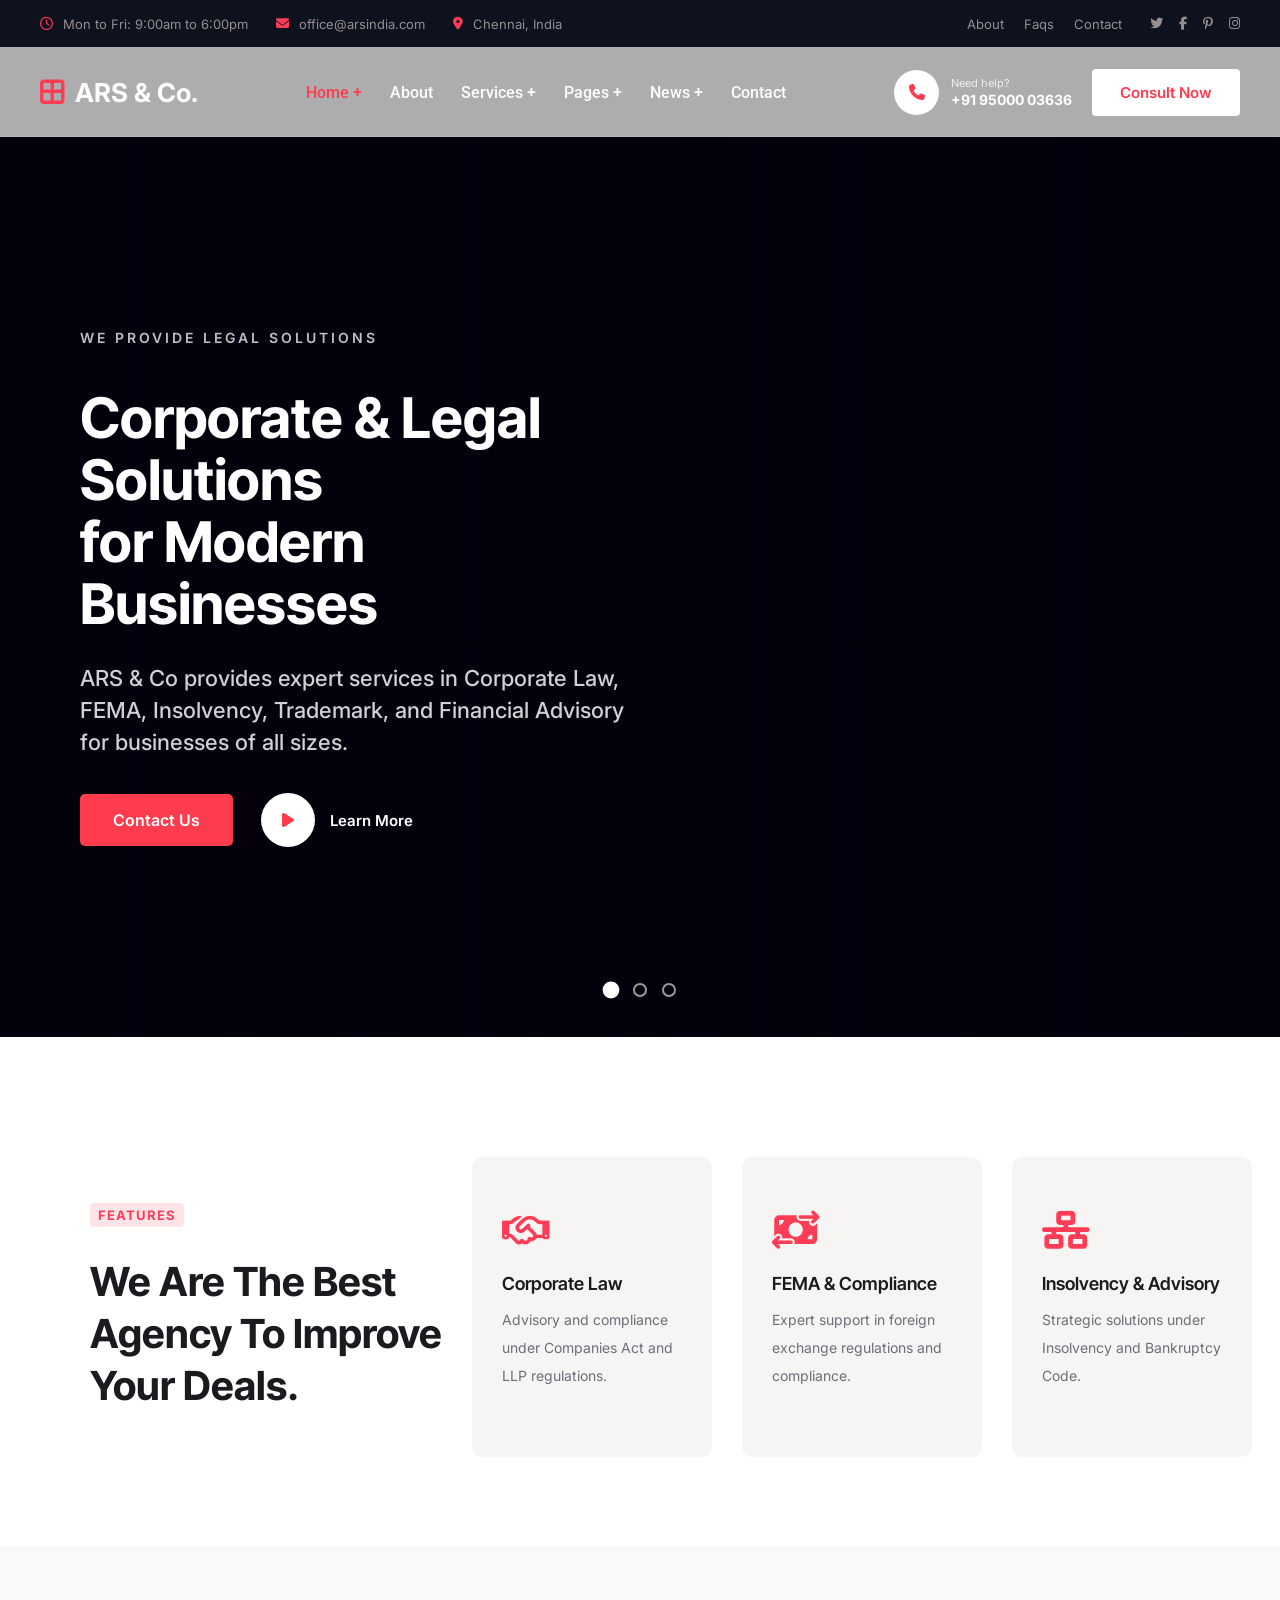
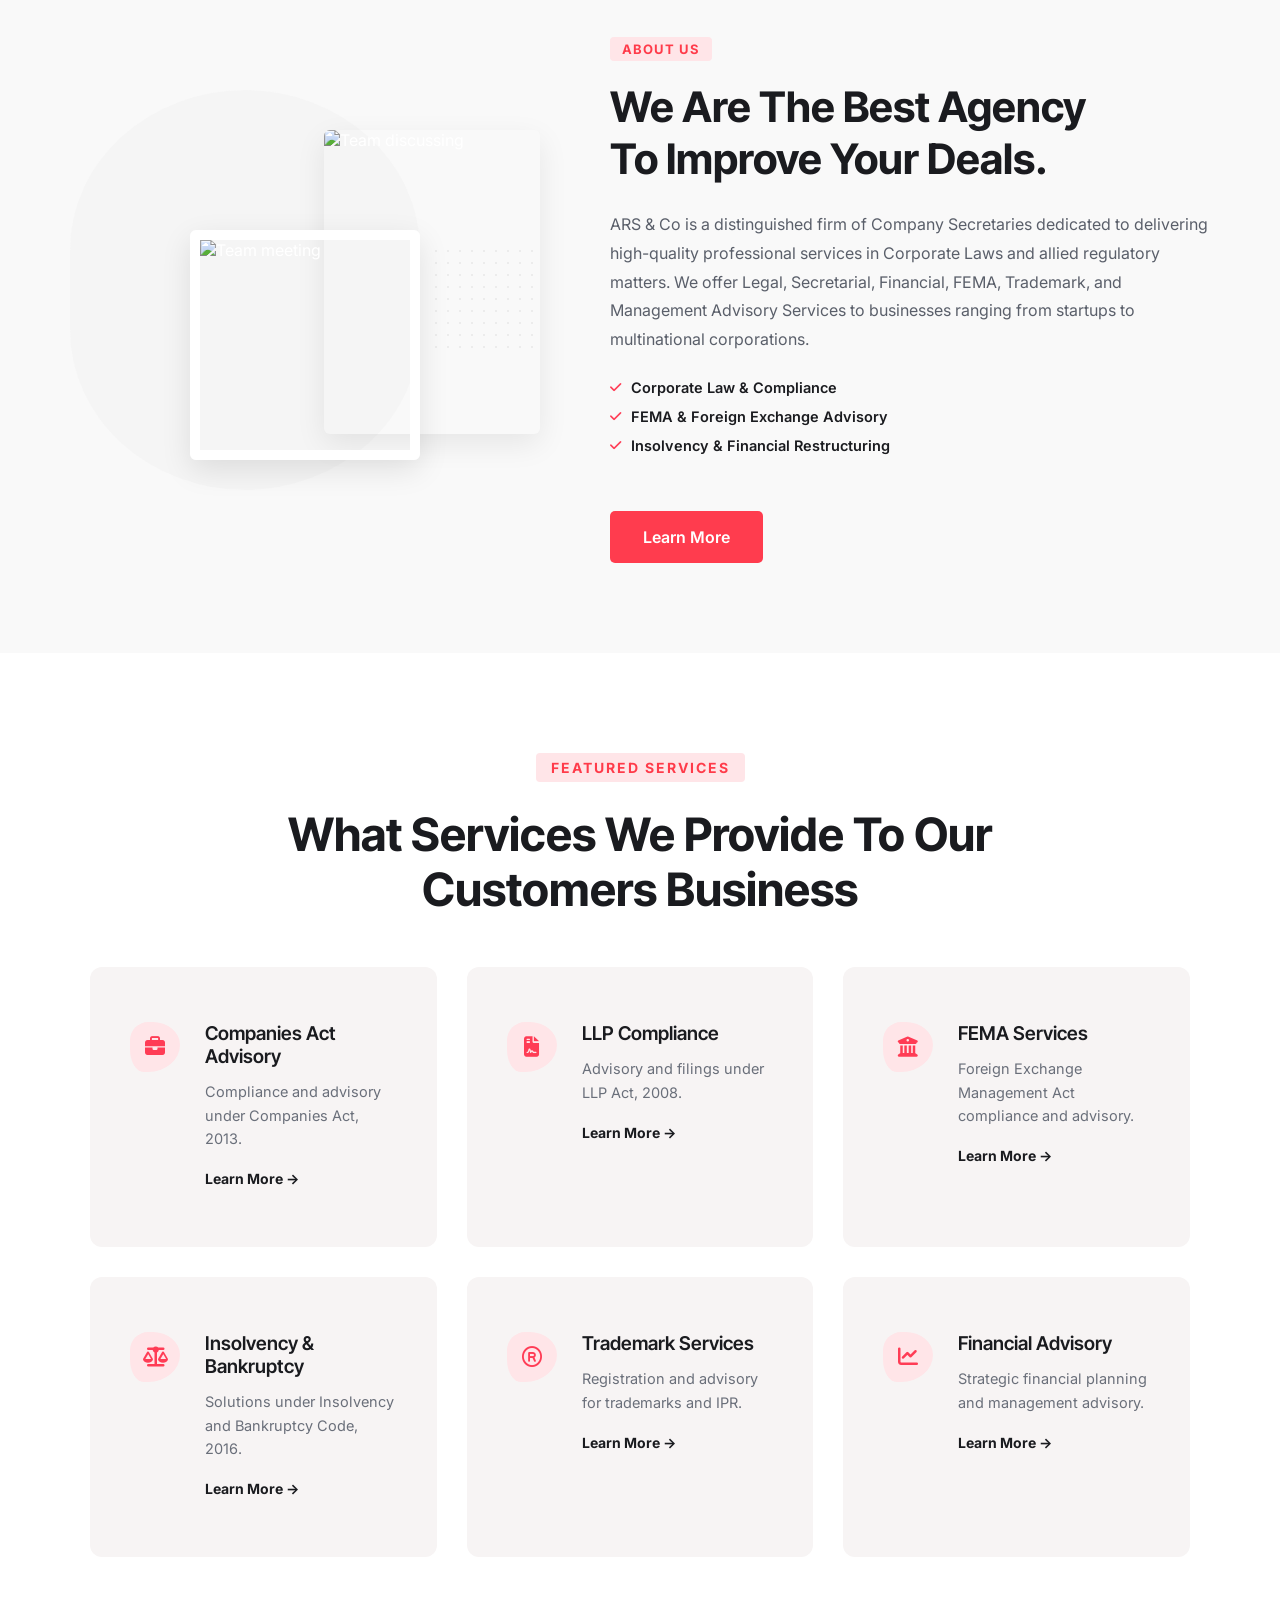
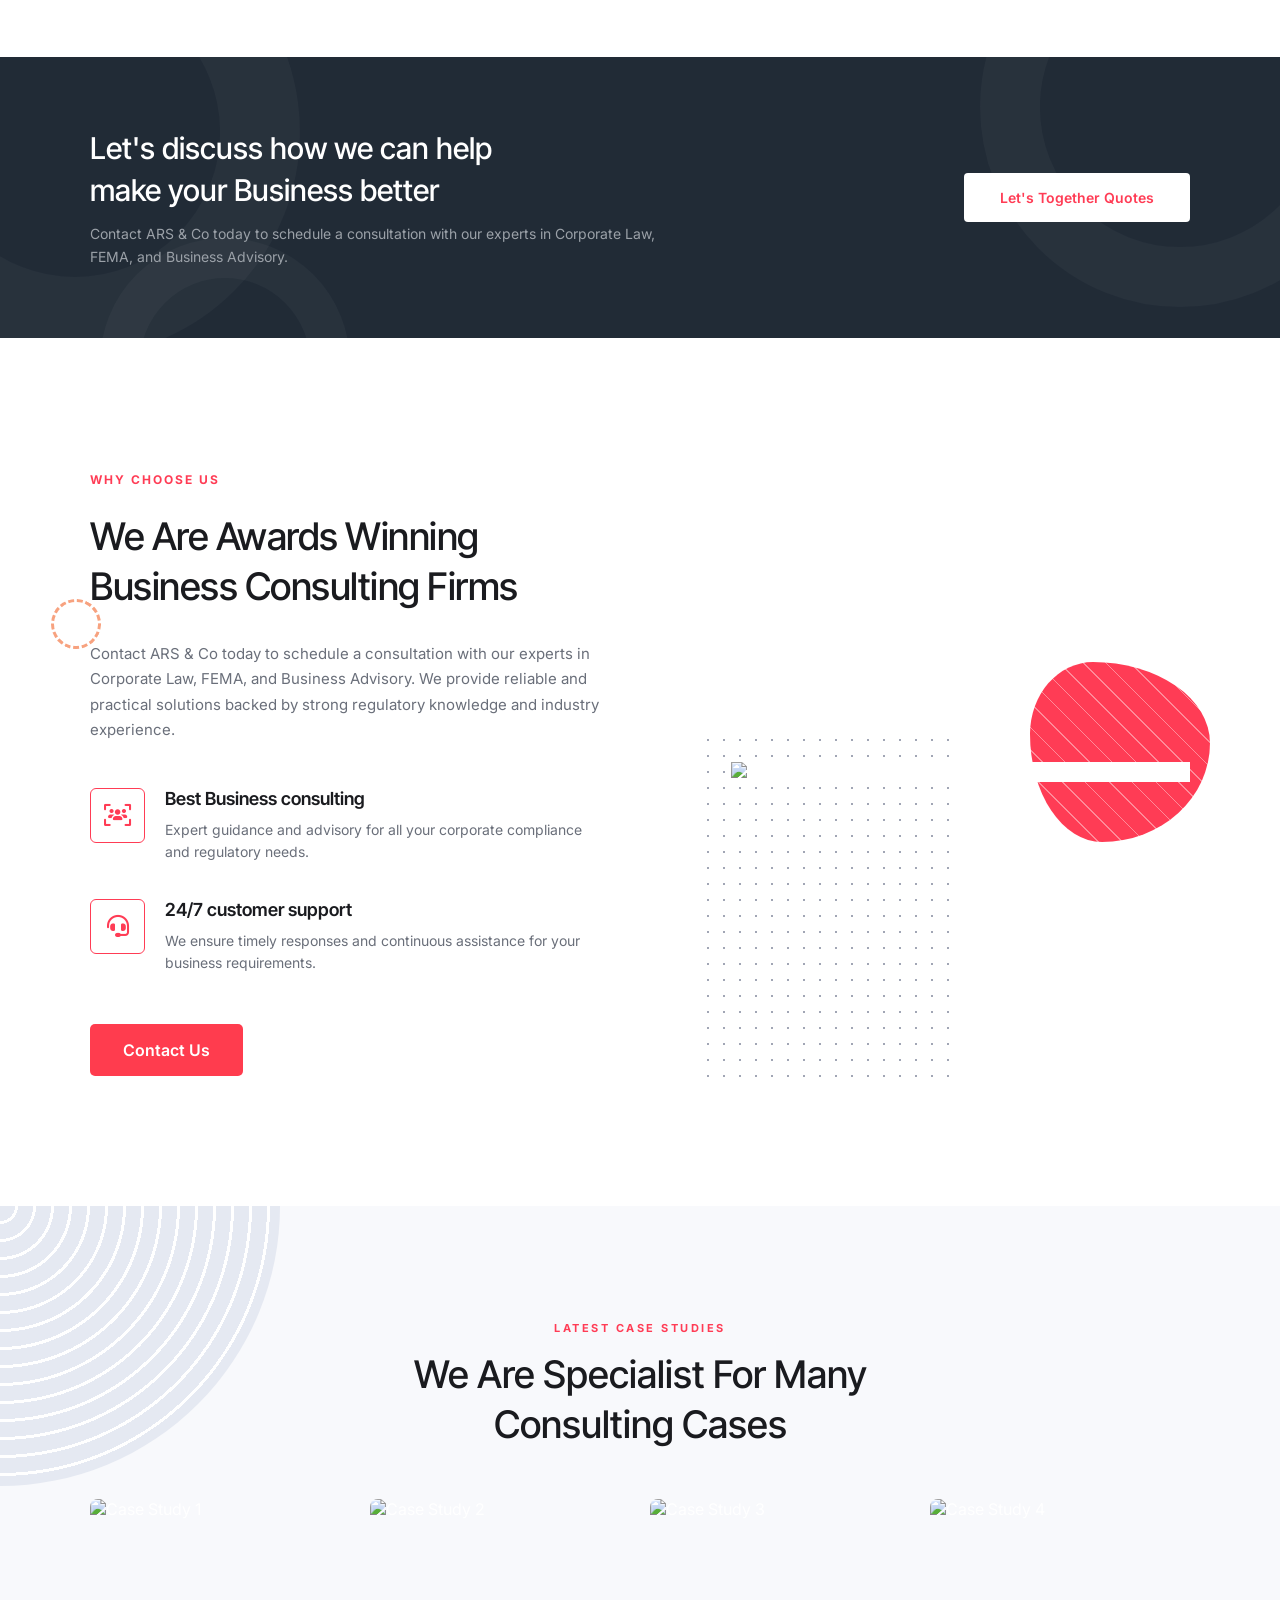
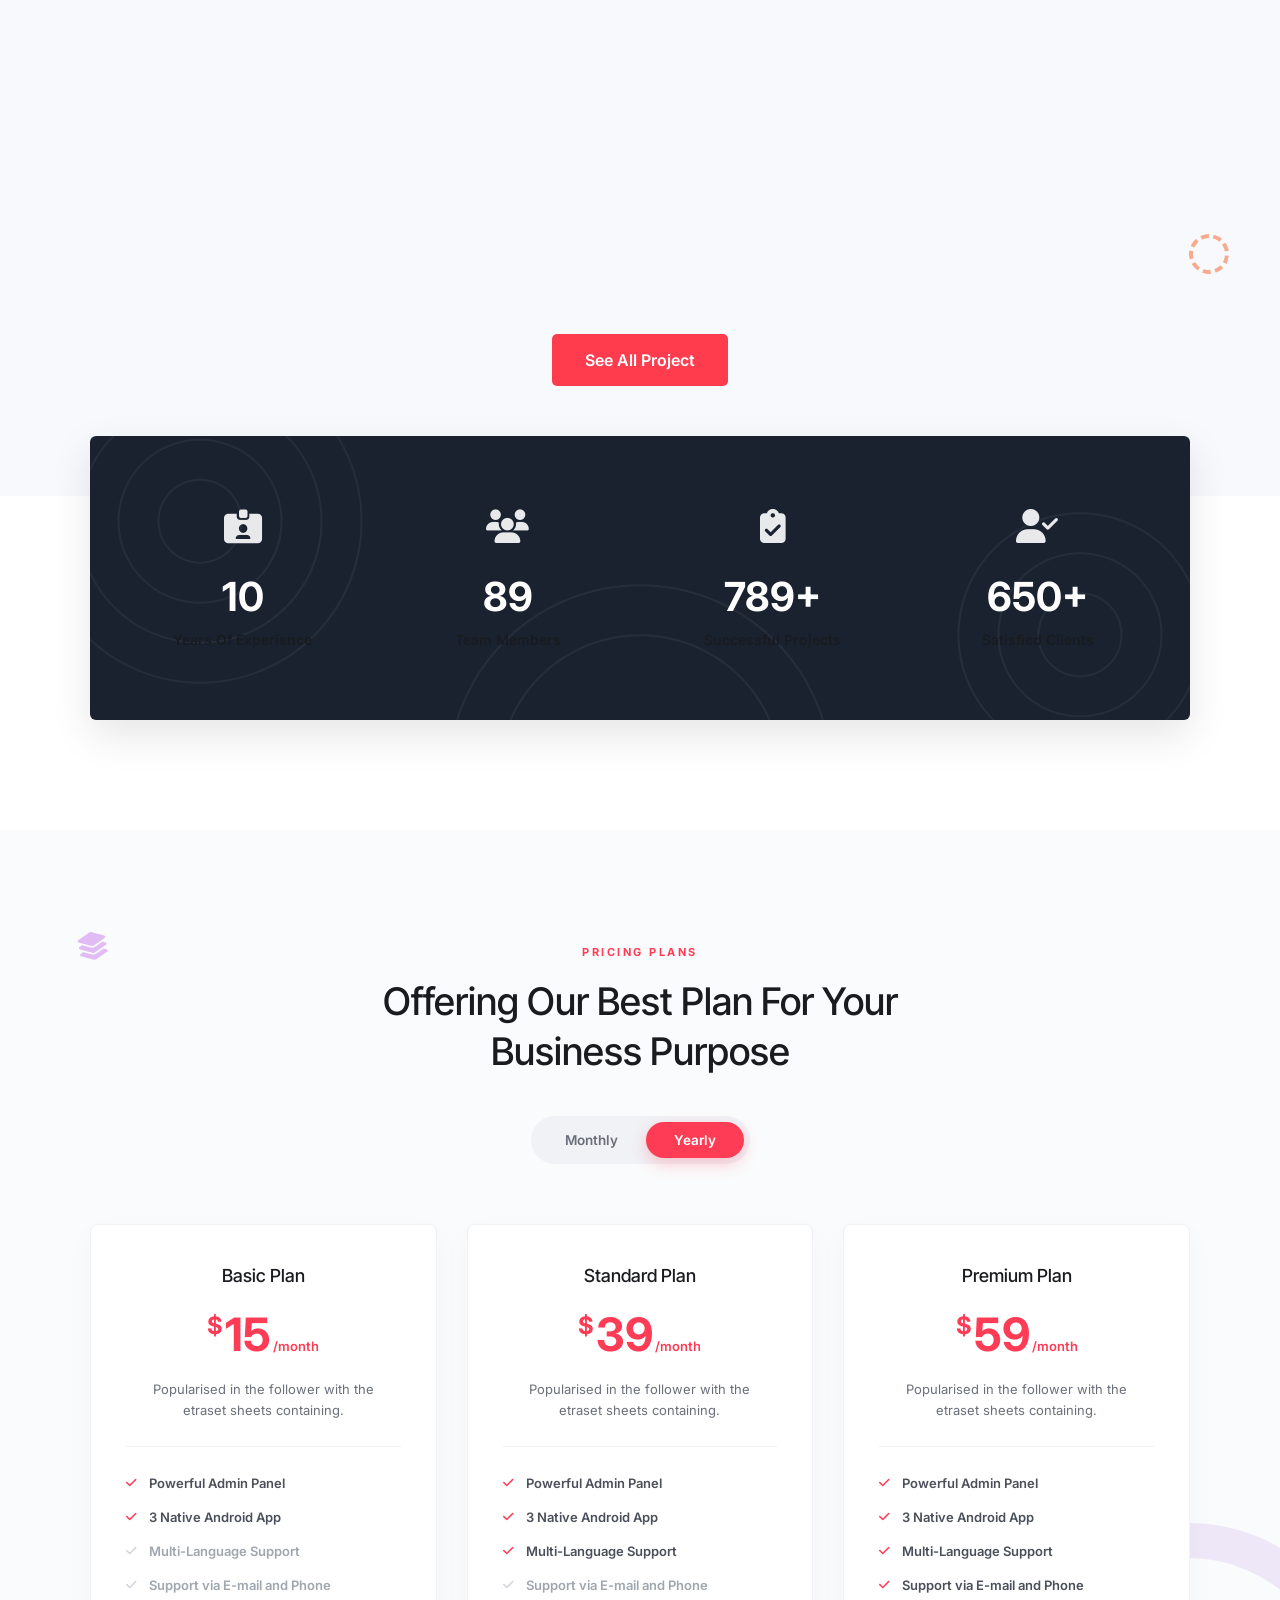
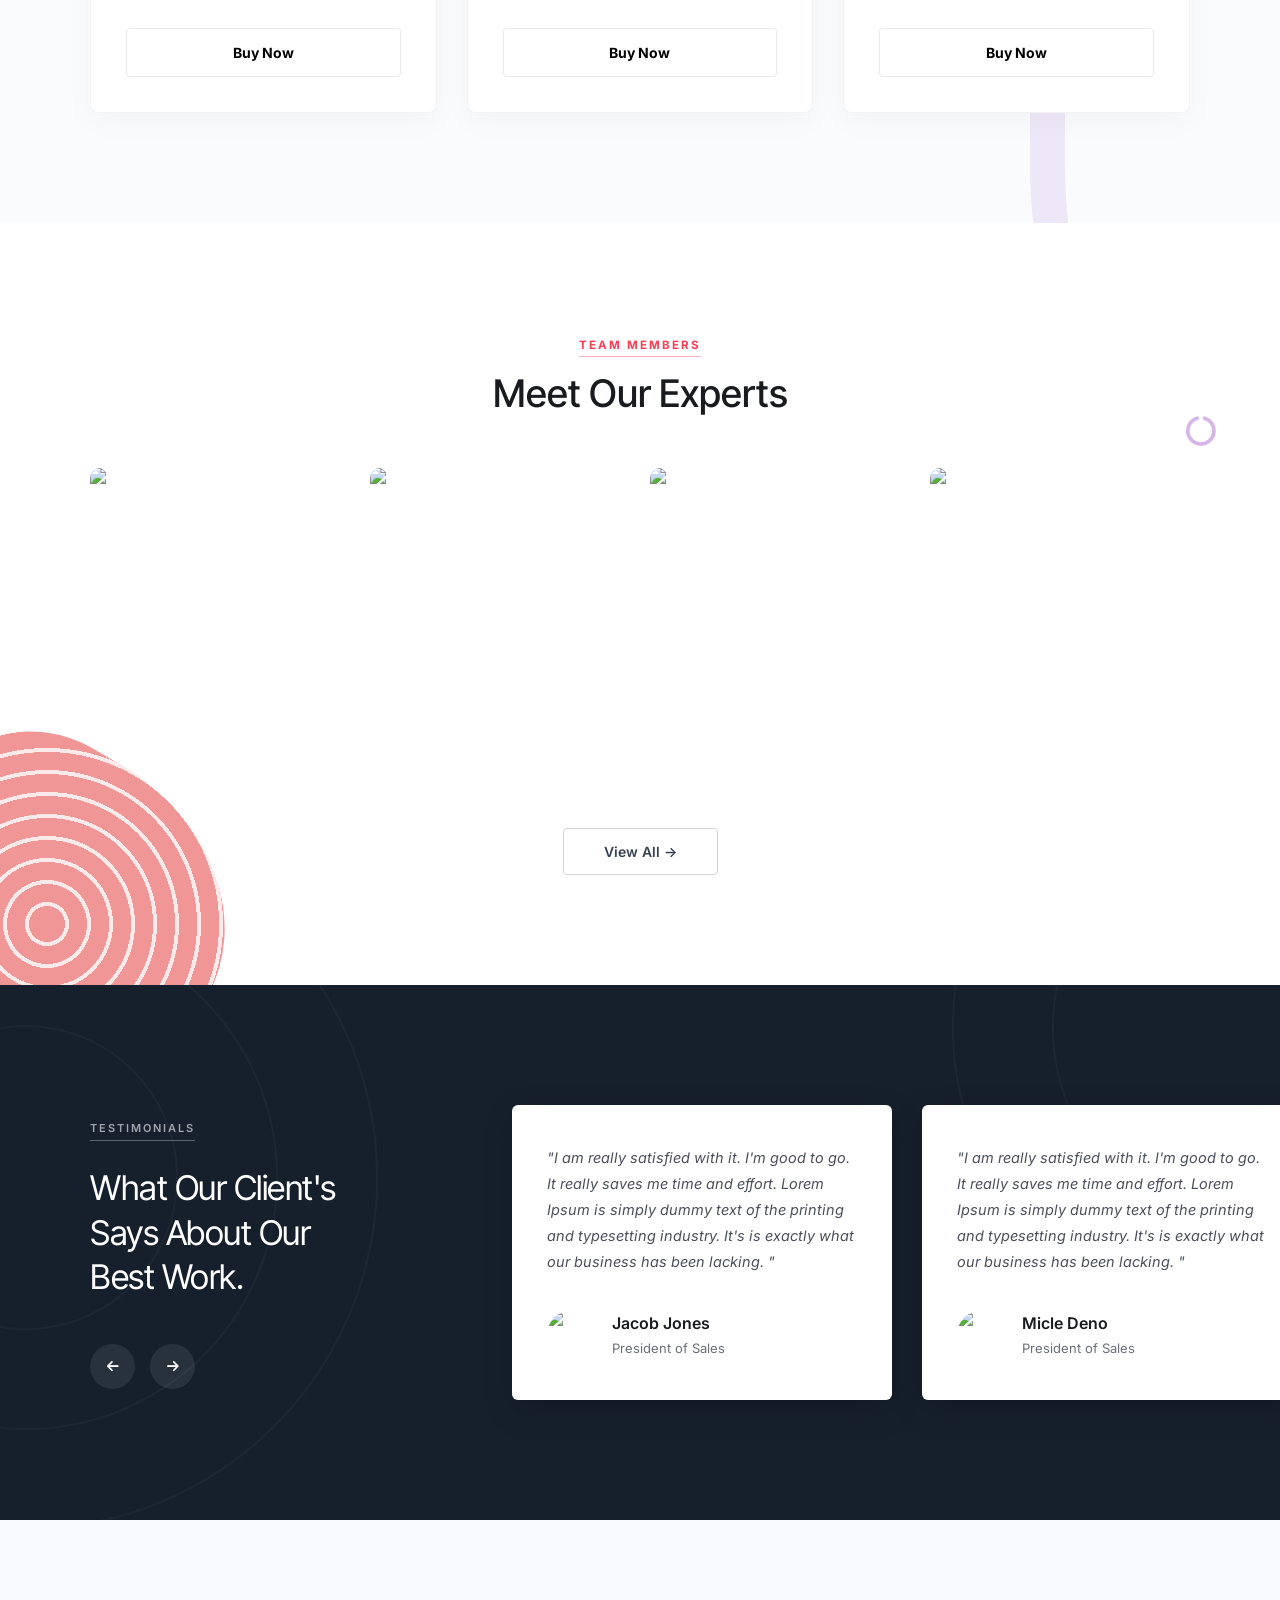
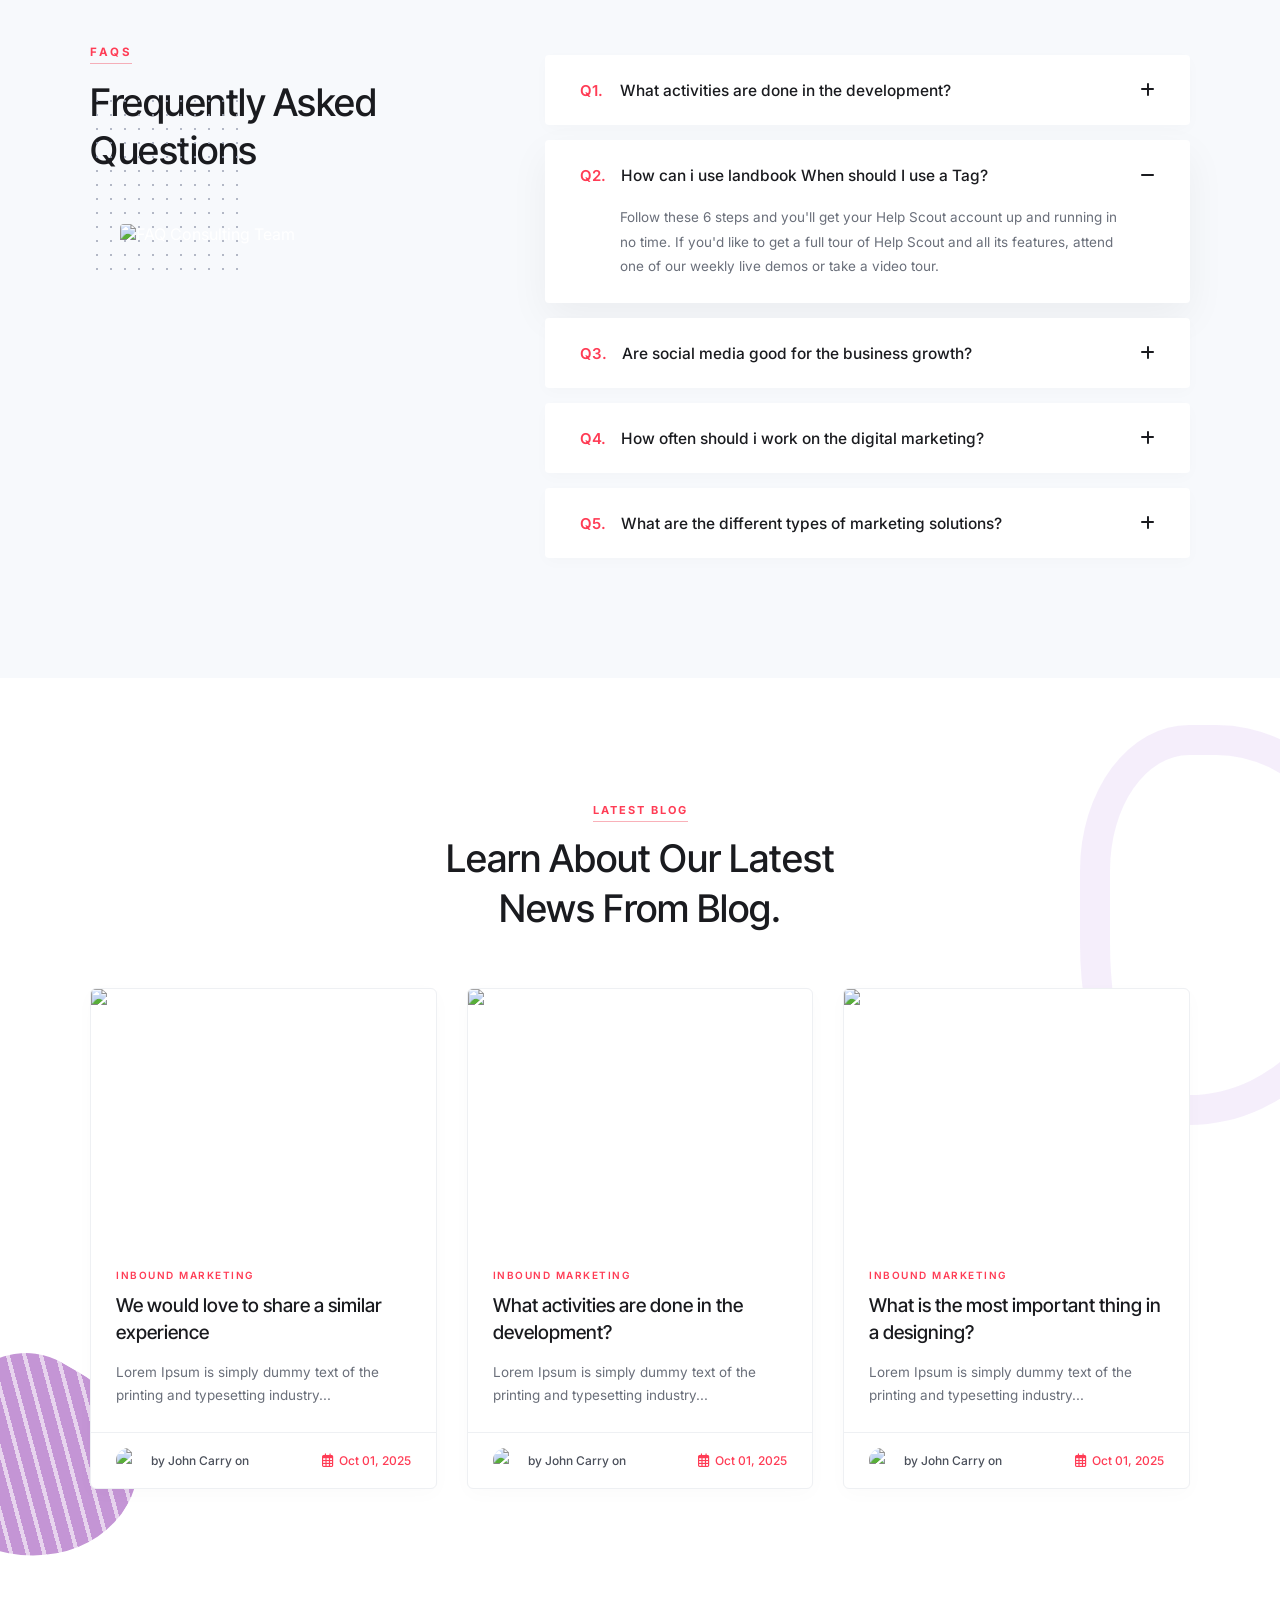
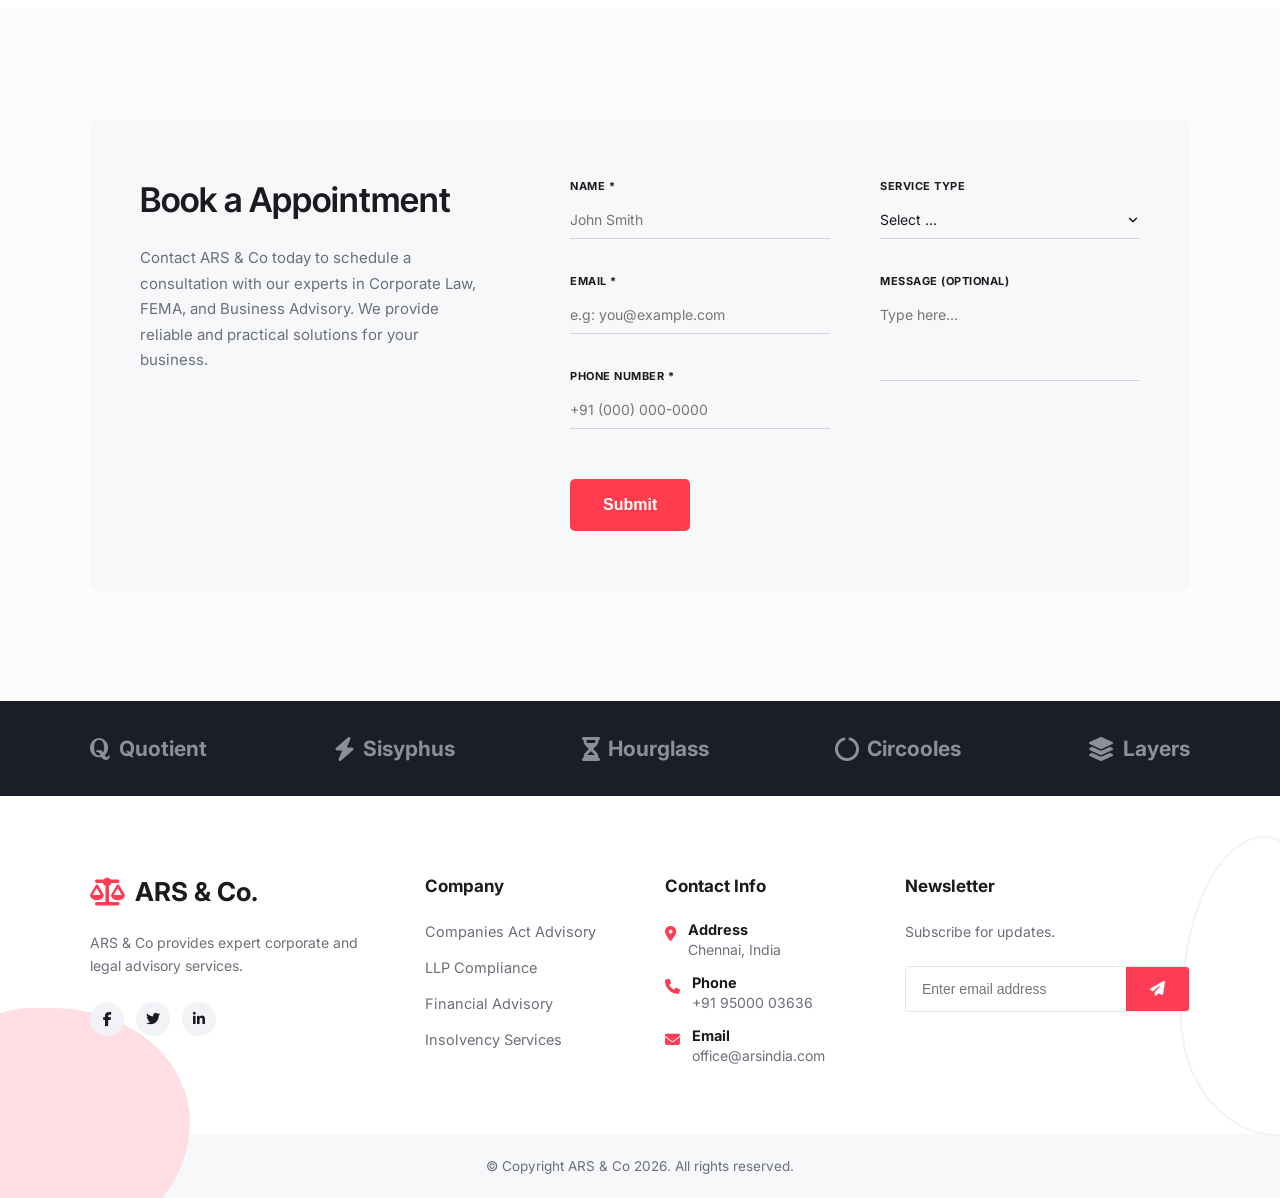
==== commit f89c28b4: "Final UI update - navbar, hero, features, services fixed" ====
--- a/index.html
+++ b/index.html
@@ -1,16 +1,21 @@
 <!DOCTYPE html>
 <html lang="en">
+
 <head>
     <meta charset="UTF-8">
     <meta name="viewport" content="width=device-width, initial-scale=1.0">
     <title>ARS & Co. - Corporate & Legal Solutions</title>
-    <meta name="description" content="ARS & Co provides expert services in Corporate Law, FEMA, Insolvency, Trademark, and Financial Advisory.">
+    <meta name="description"
+        content="ARS & Co provides expert services in Corporate Law, FEMA, Insolvency, Trademark, and Financial Advisory.">
     <link rel="stylesheet" href="https://cdnjs.cloudflare.com/ajax/libs/font-awesome/6.4.0/css/all.min.css">
     <link rel="preconnect" href="https://fonts.googleapis.com">
     <link rel="preconnect" href="https://fonts.gstatic.com" crossorigin>
-    <link href="https://fonts.googleapis.com/css2?family=Inter:wght@400;500;600;700&display=swap" rel="stylesheet">
+    <link
+        href="https://fonts.googleapis.com/css2?family=Inter:wght@400;500;600;700&family=Inter+Tight:wght@700&family=Roboto:wght@400;500;600;700&display=swap"
+        rel="stylesheet">
     <link rel="stylesheet" href="style.css">
 </head>
+
 <body>
     <header class="header">
         <div class="top-bar">
@@ -21,10 +26,17 @@
                     <span class="info-item"><i class="fa-solid fa-location-dot"></i> Chennai, India</span>
                 </div>
                 <div class="top-bar-right">
-                    <a href="#" aria-label="Twitter"><i class="fa-brands fa-twitter"></i></a>
-                    <a href="#" aria-label="Facebook"><i class="fa-brands fa-facebook-f"></i></a>
-                    <a href="#" aria-label="Pinterest"><i class="fa-brands fa-pinterest-p"></i></a>
-                    <a href="#" aria-label="Instagram"><i class="fa-brands fa-instagram"></i></a>
+                    <div class="top-bar-links">
+                        <a href="#">About</a>
+                        <a href="#">Faqs</a>
+                        <a href="#">Contact</a>
+                    </div>
+                    <div class="top-bar-socials">
+                        <a href="#" aria-label="Twitter"><i class="fa-brands fa-twitter"></i></a>
+                        <a href="#" aria-label="Facebook"><i class="fa-brands fa-facebook-f"></i></a>
+                        <a href="#" aria-label="Pinterest"><i class="fa-brands fa-pinterest-p"></i></a>
+                        <a href="#" aria-label="Instagram"><i class="fa-brands fa-instagram"></i></a>
+                    </div>
                 </div>
             </div>
         </div>
@@ -32,16 +44,19 @@
         <nav class="navbar">
             <div class="container navbar-inner">
                 <a href="#" class="logo">
-                    <i class="fa-solid fa-scale-balanced logo-icon"></i>
+                    <i class="fa-solid fa-border-all logo-icon" style="color:var(--primary-red);"></i>
                     ARS & Co.
                 </a>
-                
+
                 <ul class="nav-links">
-                    <li><a href="#" class="active">Home</a></li>
+                    <li><a href="#" class="active">Home +</a></li>
                     <li><a href="about.html">About</a></li>
+                    <li><a href="#">Services +</a></li>
+                    <li><a href="#">Pages +</a></li>
+                    <li><a href="#">News +</a></li>
                     <li><a href="contact.html">Contact</a></li>
                 </ul>
-                
+
                 <div class="nav-right">
                     <div class="phone-contact">
                         <div class="phone-icon"><i class="fa-solid fa-phone"></i></div>
@@ -50,32 +65,80 @@
                             <span class="phone-number">+91 95000 03636</span>
                         </div>
                     </div>
-                    <a href="#" class="btn btn-outline">Consult Now</a>
+                    <a href="#" class="btn btn-consulting">Consult Now</a>
                 </div>
             </div>
         </nav>
     </header>
 
     <section class="hero">
-        <div class="hero-overlay"></div>
-        <div class="container hero-content">
-            <h1 class="hero-title">Corporate &amp; Legal Solutions<br>for Modern Businesses</h1>
-            <p class="hero-text">
-                ARS & Co provides expert services in Corporate Law, FEMA, Insolvency, Trademark, and Financial Advisory for businesses of all sizes.
-            </p>
-            <div class="hero-buttons">
-                <a href="contact.html" class="btn btn-primary">Contact Us</a>
-                <a href="about.html" class="btn-video">
-                    <div class="play-icon"><i class="fa-solid fa-play"></i></div> 
-                    Learn More
-                </a>
-            </div>
-        </div>
-        
+        <div class="hero-slides-wrapper">
+            <!-- SLIDE 1 -->
+            <div class="hero-slide active">
+                <div class="hero-bg" style="background-image: url('https://images.unsplash.com/photo-1573496359142-b8d87734a5a2?auto=format&fit=crop&w=1600&q=80');"></div>
+                <div class="hero-overlay"></div>
+                <div class="container hero-content">
+                    <span class="hero-subtitle">WE PROVIDE LEGAL SOLUTIONS</span>
+                    <h1 class="hero-title">Corporate &amp; Legal Solutions<br>for Modern Businesses</h1>
+                    <p class="hero-text">
+                        ARS & Co provides expert services in Corporate Law, FEMA, Insolvency, Trademark, and Financial Advisory for businesses of all sizes.
+                    </p>
+                    <div class="hero-buttons">
+                        <a href="contact.html" class="btn-primary">Contact Us</a>
+                        <a href="about.html" class="btn-video">
+                            <div class="play-icon"><i class="fa-solid fa-play"></i></div> 
+                            <span>Learn More</span>
+                        </a>
+                    </div>
+                </div>
+            </div>
+
+            <!-- SLIDE 2 -->
+            <div class="hero-slide">
+                <div class="hero-bg" style="background-image: url('https://images.unsplash.com/photo-1497366216548-37526070297c?auto=format&fit=crop&w=1600&q=80');"></div>
+                <div class="hero-overlay"></div>
+                <div class="container hero-content">
+                    <span class="hero-subtitle">WE PROVIDE LEGAL SOLUTIONS</span>
+                    <h1 class="hero-title">Corporate &amp; Legal Solutions<br>for Modern Businesses</h1>
+                    <p class="hero-text">
+                        ARS & Co provides expert services in Corporate Law, FEMA, Insolvency, Trademark, and Financial Advisory for businesses of all sizes.
+                    </p>
+                    <div class="hero-buttons">
+                        <a href="contact.html" class="btn-primary">Contact Us</a>
+                        <a href="about.html" class="btn-video">
+                            <div class="play-icon"><i class="fa-solid fa-play"></i></div> 
+                            <span>Learn More</span>
+                        </a>
+                    </div>
+                </div>
+            </div>
+
+            <!-- SLIDE 3 -->
+            <div class="hero-slide">
+                <div class="hero-bg" style="background-image: url('https://images.unsplash.com/photo-1542744173-8e7e53415bb0?auto=format&fit=crop&w=1600&q=80');"></div>
+                <div class="hero-overlay"></div>
+                <div class="container hero-content">
+                    <span class="hero-subtitle">WE PROVIDE LEGAL SOLUTIONS</span>
+                    <h1 class="hero-title">Corporate &amp; Legal Solutions<br>for Modern Businesses</h1>
+                    <p class="hero-text">
+                        ARS & Co provides expert services in Corporate Law, FEMA, Insolvency, Trademark, and Financial Advisory for businesses of all sizes.
+                    </p>
+                    <div class="hero-buttons">
+                        <a href="contact.html" class="btn-primary">Contact Us</a>
+                        <a href="about.html" class="btn-video">
+                            <div class="play-icon"><i class="fa-solid fa-play"></i></div> 
+                            <span>Learn More</span>
+                        </a>
+                    </div>
+                </div>
+            </div>
+        </div>
+
+        <!-- DOTS -->
         <div class="hero-dots">
-            <span class="dot active"></span>
-            <span class="dot"></span>
-            <span class="dot"></span>
+            <span class="dot active" data-index="0"></span>
+            <span class="dot" data-index="1"></span>
+            <span class="dot" data-index="2"></span>
         </div>
     </section>
 
@@ -83,22 +146,25 @@
         <div class="container features-inner">
             <div class="features-text">
                 <span class="section-subtitle">FEATURES</span>
-                <h2 class="section-title">We Are The Best<br>Agency To Improve<br>Your Deals.</h2>
+                <h2 class="section-title features-heading"><span>We Are The Best</span><span>Agency To Improve</span><span>Your Deals.</span></h2>
             </div>
             <div class="features-cards">
                 <div class="feature-card">
+                    <div class="feature-card-bg"></div>
                     <div class="feature-icon"><i class="fa-regular fa-handshake"></i></div>
                     <h3 class="feature-card-title">Corporate Law</h3>
                     <p class="feature-card-desc">Advisory and compliance under Companies Act and LLP regulations.</p>
                 </div>
-                
+
                 <div class="feature-card">
+                    <div class="feature-card-bg"></div>
                     <div class="feature-icon"><i class="fa-solid fa-money-bill-transfer"></i></div>
                     <h3 class="feature-card-title">FEMA &amp; Compliance</h3>
                     <p class="feature-card-desc">Expert support in foreign exchange regulations and compliance.</p>
                 </div>
-                
+
                 <div class="feature-card">
+                    <div class="feature-card-bg"></div>
                     <div class="feature-icon"><i class="fa-solid fa-network-wired"></i></div>
                     <h3 class="feature-card-title">Insolvency &amp; Advisory</h3>
                     <p class="feature-card-desc">Strategic solutions under Insolvency and Bankruptcy Code.</p>
@@ -112,15 +178,20 @@
             <div class="about-images">
                 <div class="shape-blob"></div>
                 <div class="shape-dots"></div>
-                <img src="https://images.unsplash.com/photo-1522071820081-009f0129c71c?w=600&q=80" alt="Team discussing" class="img-back">
-                <img src="https://images.unsplash.com/photo-1600880292203-757bb62b4baf?w=500&q=80" alt="Team meeting" class="img-front">
-            </div>
-            
+                <img src="https://images.unsplash.com/photo-1522071820081-009f0129c71c?w=600&q=80" alt="Team discussing"
+                    class="img-back">
+                <img src="https://images.unsplash.com/photo-1600880292203-757bb62b4baf?w=500&q=80" alt="Team meeting"
+                    class="img-front">
+            </div>
+
             <div class="about-content">
                 <span class="section-subtitle">ABOUT US</span>
                 <h2 class="section-title">We Are The Best Agency<br>To Improve Your Deals.</h2>
                 <p class="about-desc">
-                    ARS &amp; Co is a distinguished firm of Company Secretaries dedicated to delivering high-quality professional services in Corporate Laws and allied regulatory matters. We offer Legal, Secretarial, Financial, FEMA, Trademark, and Management Advisory Services to businesses ranging from startups to multinational corporations.
+                    ARS &amp; Co is a distinguished firm of Company Secretaries dedicated to delivering high-quality
+                    professional services in Corporate Laws and allied regulatory matters. We offer Legal, Secretarial,
+                    Financial, FEMA, Trademark, and Management Advisory Services to businesses ranging from startups to
+                    multinational corporations.
                 </p>
                 <ul class="about-list">
                     <li><i class="fa-solid fa-check"></i> Corporate Law &amp; Compliance</li>
@@ -134,12 +205,16 @@
 
     <section class="services">
         <div class="container services-inner">
-            <div class="services-header text-center">
+            <div id="services-title-block" class="services-header text-center">
                 <span class="section-subtitle">FEATURED SERVICES</span>
-                <h2 class="section-title">What Services We Provide To Our<br>Customers Business</h2>
+                <h2 class="section-title">
+                    <span>What Services We Provide To Our</span>
+                    <span>Customers Business</span>
+                </h2>
             </div>
             <div class="services-grid">
                 <div class="service-card">
+                    <div class="service-card-bg"></div>
                     <div class="service-icon"><i class="fa-solid fa-briefcase"></i></div>
                     <div class="service-content">
                         <h3 class="service-title">Companies Act Advisory</h3>
@@ -148,6 +223,7 @@
                     </div>
                 </div>
                 <div class="service-card">
+                    <div class="service-card-bg"></div>
                     <div class="service-icon"><i class="fa-solid fa-file-contract"></i></div>
                     <div class="service-content">
                         <h3 class="service-title">LLP Compliance</h3>
@@ -156,6 +232,7 @@
                     </div>
                 </div>
                 <div class="service-card">
+                    <div class="service-card-bg"></div>
                     <div class="service-icon"><i class="fa-solid fa-building-columns"></i></div>
                     <div class="service-content">
                         <h3 class="service-title">FEMA Services</h3>
@@ -164,6 +241,7 @@
                     </div>
                 </div>
                 <div class="service-card">
+                    <div class="service-card-bg"></div>
                     <div class="service-icon"><i class="fa-solid fa-scale-balanced"></i></div>
                     <div class="service-content">
                         <h3 class="service-title">Insolvency &amp; Bankruptcy</h3>
@@ -172,6 +250,7 @@
                     </div>
                 </div>
                 <div class="service-card">
+                    <div class="service-card-bg"></div>
                     <div class="service-icon"><i class="fa-regular fa-registered"></i></div>
                     <div class="service-content">
                         <h3 class="service-title">Trademark Services</h3>
@@ -180,6 +259,7 @@
                     </div>
                 </div>
                 <div class="service-card">
+                    <div class="service-card-bg"></div>
                     <div class="service-icon"><i class="fa-solid fa-chart-line"></i></div>
                     <div class="service-content">
                         <h3 class="service-title">Financial Advisory</h3>
@@ -191,35 +271,438 @@
         </div>
     </section>
 
+    <section class="cta">
+        <div class="cta-shape-left"></div>
+        <div class="cta-shape-left-inner"></div>
+        <div class="cta-shape-right"></div>
+        <div class="container cta-inner">
+            <div class="cta-text">
+                <h2 class="cta-title">Let's discuss how we can help<br>make your Business better</h2>
+                <p class="cta-desc">Contact ARS & Co today to schedule a consultation with our experts in Corporate Law,
+                    FEMA, and Business Advisory.</p>
+            </div>
+            <div class="cta-btn-area">
+                <a href="contact.html" class="btn btn-cta">Let's Together Quotes</a>
+            </div>
+        </div>
+    </section>
     <section class="why-choose-us">
+        <div class="wcu-shape-left">
+            <div class="dashed-circle"></div>
+        </div>
         <div class="container wcu-inner">
             <div class="wcu-content">
-                <span class="section-subtitle">WHY CHOOSE US</span>
-                <h2 class="section-title">We Are Awards Winning<br>Business Consulting Firms</h2>
-                <p class="wcu-desc">We provide reliable and practical solutions backed by strong regulatory knowledge and industry experience.</p>
-                <ul class="wcu-list">
-                    <li><i class="fa-solid fa-circle-check"></i> Multi-disciplinary expertise</li>
-                    <li><i class="fa-solid fa-circle-check"></i> Strong regulatory knowledge</li>
-                    <li><i class="fa-solid fa-circle-check"></i> Practical industry experience</li>
-                    <li><i class="fa-solid fa-circle-check"></i> Personalized advisory approach</li>
-                    <li><i class="fa-solid fa-circle-check"></i> Time-bound solutions</li>
-                </ul>
+                <span class="wcu-subtitle">WHY CHOOSE US</span>
+                <h2 class="wcu-title">We Are Awards Winning<br>Business Consulting Firms</h2>
+                <p class="wcu-desc">Contact ARS & Co today to schedule a consultation with our experts in Corporate Law,
+                    FEMA, and Business Advisory. We provide reliable and practical solutions backed by strong regulatory
+                    knowledge and industry experience.</p>
+
+                <div class="wcu-features">
+                    <div class="wcu-feature">
+                        <div class="wcu-feature-icon">
+                            <i class="fa-solid fa-users-viewfinder"></i>
+                        </div>
+                        <div class="wcu-feature-text">
+                            <h3>Best Business consulting</h3>
+                            <p>Expert guidance and advisory for all your corporate compliance and regulatory needs.</p>
+                        </div>
+                    </div>
+
+                    <div class="wcu-feature">
+                        <div class="wcu-feature-icon">
+                            <i class="fa-solid fa-headset"></i>
+                        </div>
+                        <div class="wcu-feature-text">
+                            <h3>24/7 customer support</h3>
+                            <p>We ensure timely responses and continuous assistance for your business requirements.</p>
+                        </div>
+                    </div>
+                </div>
+
                 <a href="contact.html" class="btn btn-primary wcu-btn">Contact Us</a>
             </div>
+
             <div class="wcu-image-area">
                 <div class="wcu-dots-deco"></div>
-                <img src="https://images.unsplash.com/photo-1573164713988-8665fc963095?w=600&q=80" alt="Consulting discussion" class="wcu-img">
+                <img src="https://images.unsplash.com/photo-1600880292203-757bb62b4baf?w=800&q=80"
+                    alt="Consulting discussion" class="wcu-img">
                 <div class="wcu-blob-deco"></div>
             </div>
         </div>
     </section>
+    <section class="case-studies">
+        <div class="cs-shape-top-left"></div>
+        <div class="cs-shape-right"></div>
+        <div class="container cs-inner">
+            <div class="cs-header text-center">
+                <span class="cs-subtitle">LATEST CASE STUDIES</span>
+                <h2 class="cs-title">We Are Specialist For Many<br>Consulting Cases</h2>
+            </div>
+
+            <div class="cs-grid">
+                <div class="cs-card">
+                    <img src="https://images.unsplash.com/photo-1542744173-8e7e53415bb0?w=500&q=80" alt="Case Study 1">
+                </div>
+                <div class="cs-card">
+                    <img src="https://images.unsplash.com/photo-1573164713988-8665fc963095?w=500&q=80"
+                        alt="Case Study 2">
+                </div>
+                <div class="cs-card">
+                    <img src="https://images.unsplash.com/photo-1600880292203-757bb62b4baf?w=500&q=80"
+                        alt="Case Study 3">
+                </div>
+                <div class="cs-card">
+                    <img src="https://images.unsplash.com/photo-1556761175-5973dc0f32e7?w=500&q=80" alt="Case Study 4">
+                </div>
+            </div>
+
+            <div class="cs-btn-area text-center">
+                <a href="#" class="btn btn-primary cs-btn">See All Project</a>
+            </div>
+        </div>
+    </section>
+    <section class="stats-section">
+        <div class="container">
+            <div class="stats-box">
+                <div class="stats-bg-pattern"></div>
+                <div class="stat-item">
+                    <div class="stat-icon"><i class="fa-solid fa-id-card-clip"></i></div>
+                    <div class="stat-number">10</div>
+                    <div class="stat-text">Years of Experience</div>
+                </div>
+                <div class="stat-item">
+                    <div class="stat-icon"><i class="fa-solid fa-users"></i></div>
+                    <div class="stat-number">89</div>
+                    <div class="stat-text">Team members</div>
+                </div>
+                <div class="stat-item">
+                    <div class="stat-icon"><i class="fa-solid fa-clipboard-check"></i></div>
+                    <div class="stat-number">789+</div>
+                    <div class="stat-text">Successful Projects</div>
+                </div>
+                <div class="stat-item">
+                    <div class="stat-icon"><i class="fa-solid fa-user-check"></i></div>
+                    <div class="stat-number">650+</div>
+                    <div class="stat-text">Satisfied Clients</div>
+                </div>
+            </div>
+        </div>
+    </section>
+    <section class="pricing">
+        <div class="pricing-shape-left">
+            <i class="fa-solid fa-layer-group"></i>
+        </div>
+        <div class="pricing-shape-right"></div>
+        <div class="container pricing-inner">
+            <div class="pricing-header text-center">
+                <span class="pricing-subtitle">PRICING PLANS</span>
+                <h2 class="pricing-title">Offering Our Best Plan For Your<br>Business Purpose</h2>
+            </div>
+
+            <div class="pricing-toggle text-center">
+                <div class="toggle-bg">
+                    <span class="toggle-btn">Monthly</span>
+                    <span class="toggle-btn active">Yearly</span>
+                </div>
+            </div>
+
+            <div class="pricing-grid">
+                <!-- Basic Plan -->
+                <div class="pricing-card">
+                    <h3 class="plan-name">Basic Plan</h3>
+                    <div class="plan-price">
+                        <span class="price-currency">$</span><span class="price-value">15</span><span
+                            class="price-duration">/month</span>
+                    </div>
+                    <p class="plan-desc">Popularised in the follower with the etraset sheets containing.</p>
+                    <hr class="plan-divider">
+                    <ul class="plan-features">
+                        <li class="included"><i class="fa-solid fa-check"></i> Powerful Admin Panel</li>
+                        <li class="included"><i class="fa-solid fa-check"></i> 3 Native Android App</li>
+                        <li class="excluded"><i class="fa-solid fa-check"></i> Multi-Language Support</li>
+                        <li class="excluded"><i class="fa-solid fa-check"></i> Support via E-mail and Phone</li>
+                    </ul>
+                    <a href="#" class="btn btn-buy">Buy Now</a>
+                </div>
+
+                <!-- Standard Plan -->
+                <div class="pricing-card">
+                    <h3 class="plan-name">Standard Plan</h3>
+                    <div class="plan-price">
+                        <span class="price-currency">$</span><span class="price-value">39</span><span
+                            class="price-duration">/month</span>
+                    </div>
+                    <p class="plan-desc">Popularised in the follower with the etraset sheets containing.</p>
+                    <hr class="plan-divider">
+                    <ul class="plan-features">
+                        <li class="included"><i class="fa-solid fa-check"></i> Powerful Admin Panel</li>
+                        <li class="included"><i class="fa-solid fa-check"></i> 3 Native Android App</li>
+                        <li class="included"><i class="fa-solid fa-check"></i> Multi-Language Support</li>
+                        <li class="excluded"><i class="fa-solid fa-check"></i> Support via E-mail and Phone</li>
+                    </ul>
+                    <a href="#" class="btn btn-buy">Buy Now</a>
+                </div>
+
+                <!-- Premium Plan -->
+                <div class="pricing-card">
+                    <h3 class="plan-name">Premium Plan</h3>
+                    <div class="plan-price">
+                        <span class="price-currency">$</span><span class="price-value">59</span><span
+                            class="price-duration">/month</span>
+                    </div>
+                    <p class="plan-desc">Popularised in the follower with the etraset sheets containing.</p>
+                    <hr class="plan-divider">
+                    <ul class="plan-features">
+                        <li class="included"><i class="fa-solid fa-check"></i> Powerful Admin Panel</li>
+                        <li class="included"><i class="fa-solid fa-check"></i> 3 Native Android App</li>
+                        <li class="included"><i class="fa-solid fa-check"></i> Multi-Language Support</li>
+                        <li class="included"><i class="fa-solid fa-check"></i> Support via E-mail and Phone</li>
+                    </ul>
+                    <a href="#" class="btn btn-buy">Buy Now</a>
+                </div>
+            </div>
+        </div>
+    </section>
+    <section class="team">
+        <div class="team-shape-left"></div>
+        <div class="team-shape-right"><i class="fa-solid fa-circle-notch"></i></div>
+        <div class="container team-inner">
+            <div class="team-header text-center">
+                <span class="team-subtitle">TEAM MEMBERS</span>
+                <h2 class="team-title">Meet Our Experts</h2>
+            </div>
+
+            <div class="team-grid">
+                <div class="team-card">
+                    <img src="https://images.unsplash.com/photo-1560250097-0b93528c311a?w=500&q=80" alt="Team Member 1">
+                </div>
+                <div class="team-card">
+                    <img src="https://images.unsplash.com/photo-1519085360753-af0119f7cbe7?w=500&q=80"
+                        alt="Team Member 2">
+                </div>
+                <div class="team-card">
+                    <img src="https://images.unsplash.com/photo-1573496359142-b8d87734a5a2?w=500&q=80"
+                        alt="Team Member 3">
+                </div>
+                <div class="team-card">
+                    <img src="https://images.unsplash.com/photo-1580489944761-15a19d654956?w=500&q=80"
+                        alt="Team Member 4">
+                </div>
+            </div>
+
+            <div class="team-btn-area text-center">
+                <a href="#" class="btn btn-outline team-btn">View All &rarr;</a>
+            </div>
+        </div>
+    </section>
+
+    <section class="testimonials">
+        <div class="testi-bg-pattern"></div>
+        <div class="container testi-inner">
+            <div class="testi-left">
+                <span class="testi-subtitle">TESTIMONIALS</span>
+                <h2 class="testi-title">What Our Client's<br>Says About Our<br>Best Work.</h2>
+                <div class="testi-nav">
+                    <button class="testi-arrow"><i class="fa-solid fa-arrow-left"></i></button>
+                    <button class="testi-arrow"><i class="fa-solid fa-arrow-right"></i></button>
+                </div>
+            </div>
+            <div class="testi-right">
+                <div class="testi-cards-container">
+                    <div class="testi-card">
+                        <p class="testi-quote">"I am really satisfied with it. I'm good to go. It really saves me time
+                            and effort. Lorem Ipsum is simply dummy text of the printing and typesetting industry. It's
+                            is exactly what our business has been lacking. "</p>
+                        <div class="testi-author">
+                            <img src="https://images.unsplash.com/photo-1438761681033-6461ffad8d80?w=100&q=80"
+                                alt="Jacob Jones" class="testi-avatar">
+                            <div class="testi-author-info">
+                                <h4>Jacob Jones</h4>
+                                <span>President of Sales</span>
+                            </div>
+                        </div>
+                    </div>
+                    <div class="testi-card">
+                        <p class="testi-quote">"I am really satisfied with it. I'm good to go. It really saves me time
+                            and effort. Lorem Ipsum is simply dummy text of the printing and typesetting industry. It's
+                            is exactly what our business has been lacking. "</p>
+                        <div class="testi-author">
+                            <img src="https://images.unsplash.com/photo-1500648767791-00dcc994a43e?w=100&q=80"
+                                alt="Micle Deno" class="testi-avatar">
+                            <div class="testi-author-info">
+                                <h4>Micle Deno</h4>
+                                <span>President of Sales</span>
+                            </div>
+                        </div>
+                    </div>
+                </div>
+            </div>
+        </div>
+    </section>
+    <section class="faq-section">
+        <div class="container faq-inner">
+            <div class="faq-left">
+                <span class="faq-subtitle">FAQS</span>
+                <h2 class="faq-title">Frequently Asked<br>Questions</h2>
+                <div class="faq-image-area">
+                    <div class="faq-dots-deco"></div>
+                    <img src="https://images.unsplash.com/photo-1542744173-8e7e53415bb0?w=600&q=80"
+                        alt="FAQ Consulting Team" class="faq-img">
+                </div>
+            </div>
+
+            <div class="faq-right">
+                <div class="faq-list">
+                    <!-- Q1 -->
+                    <div class="faq-item">
+                        <div class="faq-question">
+                            <span class="faq-num">Q1.</span>
+                            <h4 class="faq-q-text">What activities are done in the development?</h4>
+                            <span class="faq-icon"><i class="fa-solid fa-plus"></i></span>
+                        </div>
+                    </div>
+
+                    <!-- Q2 (Active) -->
+                    <div class="faq-item active">
+                        <div class="faq-question">
+                            <span class="faq-num">Q2.</span>
+                            <h4 class="faq-q-text">How can i use landbook When should I use a Tag?</h4>
+                            <span class="faq-icon"><i class="fa-solid fa-minus"></i></span>
+                        </div>
+                        <div class="faq-answer">
+                            <p>Follow these 6 steps and you'll get your Help Scout account up and running in no time. If
+                                you'd like to get a full tour of Help Scout and all its features, attend one of our
+                                weekly live demos or take a video tour.</p>
+                        </div>
+                    </div>
+
+                    <!-- Q3 -->
+                    <div class="faq-item">
+                        <div class="faq-question">
+                            <span class="faq-num">Q3.</span>
+                            <h4 class="faq-q-text">Are social media good for the business growth?</h4>
+                            <span class="faq-icon"><i class="fa-solid fa-plus"></i></span>
+                        </div>
+                    </div>
+
+                    <!-- Q4 -->
+                    <div class="faq-item">
+                        <div class="faq-question">
+                            <span class="faq-num">Q4.</span>
+                            <h4 class="faq-q-text">How often should i work on the digital marketing?</h4>
+                            <span class="faq-icon"><i class="fa-solid fa-plus"></i></span>
+                        </div>
+                    </div>
+
+                    <!-- Q5 -->
+                    <div class="faq-item">
+                        <div class="faq-question">
+                            <span class="faq-num">Q5.</span>
+                            <h4 class="faq-q-text">What are the different types of marketing solutions?</h4>
+                            <span class="faq-icon"><i class="fa-solid fa-plus"></i></span>
+                        </div>
+                    </div>
+                </div>
+            </div>
+        </div>
+    </section>
+    <section class="blog-section">
+        <div class="blog-shape-left"></div>
+        <div class="blog-shape-right"></div>
+        <div class="container blog-inner">
+            <div class="blog-header text-center">
+                <span class="blog-subtitle">LATEST BLOG</span>
+                <h2 class="blog-title">Learn About Our Latest<br>News From Blog.</h2>
+            </div>
+
+            <div class="blog-grid">
+                <!-- Blog 1 -->
+                <div class="blog-card">
+                    <div class="blog-img">
+                        <img src="https://images.unsplash.com/photo-1542744173-8e7e53415bb0?w=600&q=80" alt="Blog 1">
+                    </div>
+                    <div class="blog-content">
+                        <span class="blog-category">INBOUND MARKETING</span>
+                        <h3 class="blog-post-title"><a href="#">We would love to share a similar experience</a></h3>
+                        <p class="blog-desc">Lorem Ipsum is simply dummy text of the printing and typesetting
+                            industry...</p>
+                    </div>
+                    <div class="blog-meta">
+                        <div class="blog-author">
+                            <img src="https://images.unsplash.com/photo-1500648767791-00dcc994a43e?w=50&q=80"
+                                alt="John Carry on">
+                            <span>by John Carry on</span>
+                        </div>
+                        <div class="blog-date">
+                            <i class="fa-regular fa-calendar-days"></i> Oct 01, 2025
+                        </div>
+                    </div>
+                </div>
+
+                <!-- Blog 2 -->
+                <div class="blog-card">
+                    <div class="blog-img">
+                        <img src="https://images.unsplash.com/photo-1600880292203-757bb62b4baf?w=600&q=80" alt="Blog 2">
+                    </div>
+                    <div class="blog-content">
+                        <span class="blog-category">INBOUND MARKETING</span>
+                        <h3 class="blog-post-title"><a href="#">What activities are done in the development?</a></h3>
+                        <p class="blog-desc">Lorem Ipsum is simply dummy text of the printing and typesetting
+                            industry...</p>
+                    </div>
+                    <div class="blog-meta">
+                        <div class="blog-author">
+                            <img src="https://images.unsplash.com/photo-1507003211169-0a1dd7228f2d?w=50&q=80"
+                                alt="John Carry on">
+                            <span>by John Carry on</span>
+                        </div>
+                        <div class="blog-date">
+                            <i class="fa-regular fa-calendar-days"></i> Oct 01, 2025
+                        </div>
+                    </div>
+                </div>
+
+                <!-- Blog 3 -->
+                <div class="blog-card">
+                    <div class="blog-img">
+                        <img src="https://images.unsplash.com/photo-1522071820081-009f0129c71c?w=600&q=80" alt="Blog 3">
+                    </div>
+                    <div class="blog-content">
+                        <span class="blog-category">INBOUND MARKETING</span>
+                        <h3 class="blog-post-title"><a href="#">What is the most important thing in a designing?</a>
+                        </h3>
+                        <p class="blog-desc">Lorem Ipsum is simply dummy text of the printing and typesetting
+                            industry...</p>
+                    </div>
+                    <div class="blog-meta">
+                        <div class="blog-author">
+                            <img src="https://images.unsplash.com/photo-1438761681033-6461ffad8d80?w=50&q=80"
+                                alt="John Carry on">
+                            <span>by John Carry on</span>
+                        </div>
+                        <div class="blog-date">
+                            <i class="fa-regular fa-calendar-days"></i> Oct 01, 2025
+                        </div>
+                    </div>
+                </div>
+            </div>
+        </div>
+    </section>
+
+
+
+
+
 
     <section class="appointment">
         <div class="container appointment-inner">
             <div class="appointment-card">
                 <div class="appt-text">
                     <h2 class="appt-title">Book a Appointment</h2>
-                    <p class="appt-desc">Contact ARS & Co today to schedule a consultation with our experts in Corporate Law, FEMA, and Business Advisory. We provide reliable and practical solutions for your business.</p>
+                    <p class="appt-desc">Contact ARS & Co today to schedule a consultation with our experts in Corporate
+                        Law, FEMA, and Business Advisory. We provide reliable and practical solutions for your business.
+                    </p>
                 </div>
                 <div class="appt-form-area">
                     <form class="appt-form">
@@ -335,5 +818,78 @@
             </div>
         </div>
     </footer>
+    <script>
+        window.addEventListener('scroll', function () {
+            const navbar = document.querySelector('.navbar');
+            if (window.scrollY > 50) {
+                navbar.classList.add('scrolled');
+            } else {
+                navbar.classList.remove('scrolled');
+            }
+        });
+    </script>
+    <script>
+        // Hero Slider Logic
+        const slides = document.querySelectorAll(".hero-slide");
+        const dots = document.querySelectorAll(".dot");
+        let currentIdx = 0;
+        let slideInterval;
+
+        function updateSlider(index) {
+            if (index === currentIdx && slides[index].classList.contains('active')) return;
+
+            // Manage classes for vertical push transition
+            slides.forEach((slide, i) => {
+                if (i === index) {
+                    slide.classList.remove("exit");
+                    slide.classList.add("active");
+                } else if (i === currentIdx) {
+                    slide.classList.remove("active");
+                    slide.classList.add("exit");
+                } else {
+                    slide.classList.remove("active", "exit");
+                }
+            });
+
+            currentIdx = index;
+            
+            // Manage dot active state
+            dots.forEach((dot, i) => {
+                dot.classList.toggle("active", i === currentIdx);
+            });
+        }
+
+        function nextSlide() {
+            let nextIndex = (currentIdx + 1) % slides.length;
+            updateSlider(nextIndex);
+        }
+
+        function startAutoSlide() {
+            if (slideInterval) clearInterval(slideInterval);
+            slideInterval = setInterval(nextSlide, 5000);
+        }
+
+        dots.forEach(dot => {
+            dot.addEventListener("click", () => {
+                const index = parseInt(dot.getAttribute("data-index"));
+                updateSlider(index);
+                startAutoSlide(); // Reset timer on click
+            });
+        });
+
+        // Initial Start
+        startAutoSlide();
+
+        // Navbar Scroll Logic
+        window.addEventListener("scroll", function () {
+            const header = document.querySelector(".header");
+            if (window.scrollY > 50) {
+                header.classList.add("scrolled");
+            } else {
+                header.classList.remove("scrolled");
+            }
+        });
+    </script>
 </body>
-</html>
+
+</html>
--- a/style.css
+++ b/style.css
@@ -1,1487 +1,4040 @@
-:root {
-    --primary-red: #ff3c55;
-    --topbar-bg: #18191d;
-    --navbar-bg: #1e2024;
-    --text-white: #ffffff;
-    --text-gray: #b0b2b8;
-    --font-main: 'Inter', sans-serif;
-}
-
-* {
-    margin: 0;
-    padding: 0;
-    box-sizing: border-box;
-}
-
-body {
-    font-family: var(--font-main);
-    color: var(--text-white);
-    background-color: #fff;
-    -webkit-font-smoothing: antialiased;
-}
-
-a {
-    text-decoration: none;
-    color: inherit;
-}
-
-ul {
-    list-style: none;
-}
-
-.container {
-    max-width: 1140px;
-    margin: 0 auto;
-    padding: 0 20px;
-}
-
-/* ---------- Header ---------- */
-.header {
-    width: 100%;
-}
-
-.top-bar {
-    background-color: var(--topbar-bg);
-    font-size: 13px;
-    color: var(--text-gray);
-    padding: 12px 0;
-}
-
-.top-bar-inner {
-    display: flex;
-    justify-content: space-between;
-    align-items: center;
-}
-
-.top-bar-left {
-    display: flex;
-    gap: 30px;
-}
-
-.info-item {
-    display: flex;
-    align-items: center;
-    gap: 8px;
-}
-
-.info-item i {
-    color: var(--primary-red);
-    font-size: 14px;
-}
-
-.top-bar-right {
-    display: flex;
-    gap: 20px;
-}
-
-.top-bar-right a {
-    color: var(--text-gray);
-    transition: color 0.3s ease;
-}
-
-.top-bar-right a:hover {
-    color: var(--primary-red);
-}
-
-.navbar {
-    background-color: var(--navbar-bg);
-    padding: 20px 0;
-}
-
-.navbar-inner {
-    display: flex;
-    justify-content: space-between;
-    align-items: center;
-}
-
-.logo {
-    display: flex;
-    align-items: center;
-    gap: 10px;
-    font-size: 26px;
-    font-weight: 700;
-    color: var(--text-white);
-}
-
-.logo-icon {
-    color: var(--primary-red);
-    font-size: 28px;
-}
-
-.nav-links {
-    display: flex;
-    gap: 35px;
-}
-
-.nav-links li a {
-    font-size: 15px;
-    font-weight: 500;
-    color: var(--text-white);
-    transition: color 0.3s ease;
-}
-
-.nav-links li a:hover,
-.nav-links li a.active {
-    color: var(--primary-red);
-}
-
-.nav-right {
-    display: flex;
-    align-items: center;
-    gap: 35px;
-}
-
-.phone-contact {
-    display: flex;
-    align-items: center;
-    gap: 15px;
-}
-
-.phone-icon {
-    width: 44px;
-    height: 44px;
-    background-color: #fff;
-    border-radius: 50%;
-    display: flex;
-    align-items: center;
-    justify-content: center;
-    color: var(--primary-red);
-    font-size: 18px;
-}
-
-.phone-text {
-    display: flex;
-    flex-direction: column;
-}
-
-.phone-label {
-    font-size: 12px;
-    color: var(--text-gray);
-    margin-bottom: 2px;
-}
-
-.phone-number {
-    font-size: 16px;
-    font-weight: 600;
-    color: var(--text-white);
-}
-
-.btn {
-    padding: 14px 28px;
-    border-radius: 4px;
-    font-size: 15px;
-    font-weight: 600;
-    cursor: pointer;
-    transition: all 0.3s ease;
-    display: inline-flex;
-    align-items: center;
-    justify-content: center;
-}
-
-.btn-outline {
-    background-color: #fff;
-    color: var(--primary-red);
-    border: 1px solid transparent;
-}
-
-.btn-outline:hover {
-    background-color: var(--primary-red);
-    color: #fff;
-    border-color: var(--primary-red);
-}
-
-.btn-primary {
-    background-color: var(--primary-red);
-    color: #fff;
-    border: 1px solid var(--primary-red);
-}
-
-.btn-primary:hover {
-    background-color: #e52940;
-    border-color: #e52940;
-}
-
-/* ---------- Hero Section ---------- */
-.hero {
-    position: relative;
-    background-image: url('https://images.unsplash.com/photo-1556761175-5973dc0f32e7?ixlib=rb-4.0.3&auto=format&fit=crop&w=1632&q=80');
-    background-size: cover;
-    background-position: center;
-    padding: 110px 0 130px;
-    min-height: 600px;
-    display: flex;
-    align-items: center;
-}
-
-.hero-overlay {
-    position: absolute;
-    top: 0;
-    left: 0;
-    width: 100%;
-    height: 100%;
-    background-color: rgba(14, 25, 45, 0.85); 
-}
-
-.hero-content {
-    position: relative;
-    z-index: 10;
-    max-width: 650px;
-    margin-left: 0;
-}
-
-.hero-title {
-    font-size: 48px;
-    font-weight: 700;
-    line-height: 1.25;
-    margin-bottom: 24px;
-    color: #fff;
-}
-
-.hero-text {
-    font-size: 17px;
-    line-height: 1.6;
-    color: rgba(255, 255, 255, 0.85);
-    margin-bottom: 45px;
-    max-width: 580px;
-}
-
-.hero-buttons {
-    display: flex;
-    align-items: center;
-    gap: 35px;
-}
-
-.btn-video {
-    display: flex;
-    align-items: center;
-    gap: 15px;
-    font-size: 16px;
-    font-weight: 600;
-    color: #fff;
-    transition: opacity 0.3s ease;
-}
-
-.btn-video:hover {
-    opacity: 0.9;
-}
-
-.btn-video .play-icon {
-    width: 50px;
-    height: 50px;
-    background-color: #fff;
-    border-radius: 50%;
-    display: flex;
-    align-items: center;
-    justify-content: center;
-    color: var(--primary-red);
-    font-size: 16px;
-    transition: transform 0.3s ease;
-}
-
-.btn-video:hover .play-icon {
-    transform: scale(1.08);
-}
-
-.hero-dots {
-    position: absolute;
-    bottom: 30px;
-    left: 50%;
-    transform: translateX(-50%);
-    display: flex;
-    gap: 8px;
-    z-index: 10;
-}
-
-.dot {
-    width: 10px;
-    height: 10px;
-    border-radius: 50%;
-    border: 1px solid rgba(255, 255, 255, 0.5);
-    cursor: pointer;
-    transition: all 0.3s ease;
-}
-
-.dot.active, .dot:hover {
-    background-color: #fff;
-    border-color: #fff;
-}
-
-/* ---------- Features Section ---------- */
-.features {
-    padding: 110px 0;
-    background-color: #fff;
-}
-
-.features-inner {
-    display: flex;
-    gap: 50px;
-    align-items: center;
-}
-
-.features-text {
-    flex: 0 0 32%;
-}
-
-.section-subtitle {
-    color: var(--primary-red);
-    font-size: 13px;
-    font-weight: 700;
-    text-transform: uppercase;
-    letter-spacing: 1px;
-    display: inline-block;
-    padding: 4px 8px;
-    background-color: #ffe5e8;
-    border-radius: 4px;
-    margin-bottom: 20px;
-}
-
-.section-title {
-    font-size: 40px;
-    font-weight: 700;
-    color: #1a1b1f;
-    line-height: 1.25;
-}
-
-.features-cards {
-    display: flex;
-    gap: 20px;
-    flex: 1;
-}
-
-.feature-card {
-    background-color: #fdfafb;
-    border-radius: 8px;
-    padding: 35px 25px;
-    flex: 1;
-    transition: transform 0.3s ease, box-shadow 0.3s ease;
-}
-
-.feature-card:hover {
-    transform: translateY(-5px);
-    box-shadow: 0 10px 30px rgba(0,0,0,0.05);
-}
-
-.feature-icon {
-    font-size: 38px;
-    color: var(--primary-red);
-    margin-bottom: 25px;
-}
-
-.feature-card-title {
-    font-size: 18px;
-    font-weight: 600;
-    color: #1a1b1f;
-    margin-bottom: 12px;
-}
-
-.feature-card-desc {
-    font-size: 14px;
-    color: #6a6f7a;
-    line-height: 1.6;
-}
-
-/* ---------- About Section ---------- */
-.about {
-    padding: 90px 0;
-    background-color: #f9f9f9;
-    overflow: hidden;
-}
-
-.about-inner {
-    display: flex;
-    align-items: center;
-    gap: 70px;
-}
-
-.about-images {
-    position: relative;
-    flex: 0 0 420px;
-    min-height: 400px;
-}
-
-.shape-blob {
-    position: absolute;
-    top: -20px;
-    left: -30px;
-    width: 220px;
-    height: 280px;
-    background: #ede9f6;
-    border-radius: 60% 40% 55% 45% / 50% 60% 40% 50%;
-    z-index: 0;
-    opacity: 0.7;
-}
-
-.shape-dots {
-    position: absolute;
-    bottom: 0;
-    right: 0;
-    width: 110px;
-    height: 110px;
-    background-image: radial-gradient(circle, #ccc 1.5px, transparent 1.5px);
-    background-size: 12px 12px;
-    z-index: 0;
-    opacity: 0.5;
-}
-
-.img-back {
-    position: absolute;
-    top: 0;
-    right: 0;
-    width: 68%;
-    height: 210px;
-    object-fit: cover;
-    border-radius: 6px;
-    z-index: 1;
-    box-shadow: 0 6px 24px rgba(0,0,0,0.10);
-}
-
-.img-front {
-    position: absolute;
-    bottom: 0;
-    left: 0;
-    width: 62%;
-    height: 190px;
-    object-fit: cover;
-    border-radius: 6px;
-    z-index: 2;
-    box-shadow: 0 8px 28px rgba(0,0,0,0.13);
-}
-
-.about-content {
-    flex: 1;
-    color: #1a1b1f;
-}
-
-.about-content .section-title {
-    margin-bottom: 18px;
-    font-size: 36px;
-}
-
-.about-desc {
-    font-size: 15px;
-    color: #5a5f6a;
-    line-height: 1.75;
-    margin-bottom: 24px;
-    max-width: 520px;
-}
-
-.about-list {
-    list-style: none;
-    margin-bottom: 32px;
-    display: flex;
-    flex-direction: column;
-    gap: 12px;
-}
-
-.about-list li {
-    display: flex;
-    align-items: center;
-    gap: 10px;
-    font-size: 14.5px;
-    font-weight: 600;
-    color: #1a1b1f;
-}
-
-.about-list li i {
-    color: var(--primary-red);
-    font-size: 13px;
-    flex-shrink: 0;
-}
-
-@media (max-width: 900px) {
-    .about-inner {
-        flex-direction: column;
-        gap: 48px;
-    }
-    .about-images {
-        flex: unset;
-        width: 100%;
-        min-height: 340px;
-    }
-    .about-content .section-title {
-        font-size: 30px;
-    }
-}
-
-/* ---------- Services Section ---------- */
-.services {
-    padding: 100px 0;
-    background-color: #fff;
-    position: relative;
-}
-
-.services-header {
-    text-align: center;
-    margin-bottom: 60px;
-}
-
-.services-header .section-subtitle {
-    margin-bottom: 15px;
-}
-
-.services-header .section-title {
-    font-size: 38px;
-    line-height: 1.3;
-}
-
-.text-center {
-    text-align: center;
-}
-
-.services-grid {
-    display: grid;
-    grid-template-columns: repeat(3, 1fr);
-    gap: 30px;
-}
-
-.service-card {
-    background-color: #f8f9fa;
-    border-radius: 8px;
-    padding: 40px 30px;
-    display: flex;
-    gap: 20px;
-    transition: transform 0.3s ease, box-shadow 0.3s ease;
-}
-
-.service-card:hover {
-    transform: translateY(-5px);
-    box-shadow: 0 10px 30px rgba(0,0,0,0.05);
-}
-
-.service-icon {
-    flex-shrink: 0;
-    width: 50px;
-    height: 50px;
-    background-color: #ffe5e8;
-    border-radius: 40% 60% 70% 30% / 40% 50% 60% 50%;
-    display: flex;
-    align-items: center;
-    justify-content: center;
-    font-size: 20px;
-    color: var(--primary-red);
-}
-
-.service-content {
-    flex: 1;
-}
-
-.service-title {
-    font-size: 19px;
-    font-weight: 600;
-    color: #1a1b1f;
-    margin-bottom: 12px;
-}
-
-.service-desc {
-    font-size: 14.5px;
-    color: #6a6f7a;
-    line-height: 1.6;
-    margin-bottom: 18px;
-}
-
-.service-link {
-    font-size: 14px;
-    font-weight: 700;
-    color: #1a1b1f;
-    transition: color 0.3s ease;
-    display: inline-flex;
-    align-items: center;
-}
-
-.service-link:hover {
-    color: var(--primary-red);
-}
-
-@media (max-width: 900px) {
-    .services-grid {
-        grid-template-columns: repeat(2, 1fr);
-    }
-}
-
-@media (max-width: 600px) {
-    .services-grid {
-        grid-template-columns: 1fr;
-    }
-    .services-header .section-title {
-        font-size: 30px;
-    }
-}
-
-/* ---------- Why Choose Us Section ---------- */
-.why-choose-us {
-    padding: 100px 0;
-    background-color: #fff;
-    overflow: hidden;
-}
-
-.wcu-inner {
-    display: flex;
-    align-items: center;
-    gap: 80px;
-}
-
-.wcu-content {
-    flex: 1;
-}
-
-.wcu-content .section-title {
-    margin-bottom: 20px;
-}
-
-.wcu-desc {
-    font-size: 15.5px;
-    color: #5a5f6a;
-    line-height: 1.6;
-    margin-bottom: 30px;
-    max-width: 500px;
-}
-
-.wcu-list {
-    display: flex;
-    flex-direction: column;
-    gap: 15px;
-    margin-bottom: 40px;
-}
-
-.wcu-list li {
-    display: flex;
-    align-items: center;
-    gap: 12px;
-    font-size: 15px;
-    font-weight: 600;
-    color: #1a1b1f;
-}
-
-.wcu-list li i {
-    color: var(--primary-red);
-    font-size: 18px;
-}
-
-.wcu-btn {
-    padding: 15px 35px;
-}
-
-.wcu-image-area {
-    flex: 1;
-    position: relative;
-    display: flex;
-    justify-content: flex-end;
-}
-
-.wcu-img {
-    width: 90%;
-    max-width: 500px;
-    border-radius: 4px;
-    position: relative;
-    z-index: 2;
-    box-shadow: 0 10px 40px rgba(0,0,0,0.08);
-}
-
-.wcu-dots-deco {
-    position: absolute;
-    top: -25px;
-    left: 20px;
-    width: 140px;
-    height: 140px;
-    background-image: radial-gradient(circle, #b0b2b8 1.5px, transparent 1.5px);
-    background-size: 12px 12px;
-    z-index: 1;
-}
-
-.wcu-blob-deco {
-    position: absolute;
-    bottom: -30px;
-    right: -20px;
-    width: 200px;
-    height: 180px;
-    background-color: var(--primary-red);
-    border-radius: 30% 70% 50% 50% / 30% 30% 70% 70%;
-    z-index: 1;
-}
-
-@media (max-width: 900px) {
-    .wcu-inner {
-        flex-direction: column;
-        gap: 50px;
-    }
-    .wcu-image-area {
-        justify-content: center;
-        width: 100%;
-    }
-    .wcu-img {
-        width: 100%;
-    }
-}
-
-/* ---------- Appointment Section ---------- */
-.appointment {
-    padding: 110px 0;
-    background-color: #fcfcfc;
-}
-
-.appointment-card {
-    display: flex;
-    align-items: flex-start;
-    gap: 80px;
-    background-color: #f7f8f9;
-    border-radius: 8px;
-    padding: 60px 50px;
-}
-
-.appt-text {
-    flex: 0 0 35%;
-}
-
-.appt-title {
-    font-size: 34px;
-    font-weight: 600;
-    color: #1a1b1f;
-    margin-bottom: 25px;
-}
-
-.appt-desc {
-    font-size: 15px;
-    color: #6a6f7a;
-    line-height: 1.7;
-}
-
-.appt-form-area {
-    flex: 1;
-    width: 100%;
-}
-
-.appt-form {
-    display: grid;
-    grid-template-columns: 1fr 1fr;
-    column-gap: 50px;
-    row-gap: 35px;
-}
-
-.form-group label {
-    display: block;
-    font-size: 11px;
-    font-weight: 700;
-    color: #1a1b1f;
-    margin-bottom: 8px;
-    letter-spacing: 0.5px;
-    text-transform: uppercase;
-}
-
-.form-group input,
-.form-group select,
-.form-group textarea {
-    width: 100%;
-    border: none;
-    border-bottom: 1px solid #d1d5db;
-    background-color: transparent;
-    padding: 10px 0;
-    font-size: 14px;
-    color: #1a1b1f;
-    font-family: inherit;
-    transition: border-color 0.3s ease;
-}
-
-.form-group input:focus,
-.form-group select:focus,
-.form-group textarea:focus {
-    outline: none;
-    border-bottom-color: var(--primary-red);
-}
-
-.form-group select {
-    cursor: pointer;
-    appearance: none;
-    background-image: url("data:image/svg+xml;charset=UTF-8,%3csvg xmlns='http://www.w3.org/2000/svg' viewBox='0 0 24 24' fill='none' stroke='currentColor' stroke-width='2' stroke-linecap='round' stroke-linejoin='round'%3e%3cpolyline points='6 9 12 15 18 9'%3e%3c/polyline%3e%3c/svg%3e");
-    background-repeat: no-repeat;
-    background-position: right 0 center;
-    background-size: 14px;
-}
-
-.form-group textarea {
-    resize: none;
-    height: 85px;
-}
-
-.name-group { grid-column: 1; grid-row: 1; }
-.service-group { grid-column: 2; grid-row: 1; }
-.email-group { grid-column: 1; grid-row: 2; }
-.message-group { grid-column: 2; grid-row: 2 / span 2; }
-.phone-group { grid-column: 1; grid-row: 3; }
-
-.form-submit {
-    grid-column: 1;
-    grid-row: 4;
-    margin-top: 15px;
-}
-
-.appt-btn {
-    padding: 14px 40px;
-    font-size: 14px;
-}
-
-@media (max-width: 991px) {
-    .appointment-card {
-        flex-direction: column;
-        gap: 50px;
-        padding: 40px 30px;
-    }
-    .appt-text {
-        flex: unset;
-        width: 100%;
-    }
-}
-
-@media (max-width: 650px) {
-    .appt-form {
-        grid-template-columns: 1fr;
-        row-gap: 30px;
-    }
-    .service-group, .message-group, .phone-group, .form-submit, .email-group {
-        grid-column: 1;
-        grid-row: auto;
-    }
-}
-
-/* ---------- Footer Section ---------- */
-.footer {
-    position: relative;
-    background-color: var(--text-white);
-}
-
-.footer-clients {
-    background-color: #1a1e25;
-    padding: 35px 0;
-}
-
-.clients-inner {
-    display: flex;
-    justify-content: space-between;
-    align-items: center;
-    gap: 30px;
-}
-
-.client-logo {
-    display: flex;
-    align-items: center;
-    gap: 8px;
-    font-size: 21px;
-    font-weight: 700;
-    color: #8c9096;
-    transition: color 0.3s ease;
-}
-
-.client-logo:hover {
-    color: var(--text-white);
-}
-
-.client-logo i {
-    font-size: 24px;
-}
-
-.footer-main {
-    padding: 80px 0 0;
-    position: relative;
-    overflow: hidden;
-}
-
-.footer-grid {
-    display: grid;
-    grid-template-columns: 3fr 2fr 2fr 3fr;
-    gap: 50px;
-    margin-bottom: 70px;
-    position: relative;
-    z-index: 2;
-}
-
-.footer-logo {
-    color: #1a1b1f;
-    margin-bottom: 25px;
-    display: inline-flex;
-}
-
-.footer-col .footer-desc {
-    font-size: 14px;
-    color: #6a6f7a;
-    line-height: 1.6;
-    margin-bottom: 25px;
-}
-
-.footer-socials {
-    display: flex;
-    gap: 12px;
-}
-
-.footer-socials a {
-    display: inline-flex;
-    align-items: center;
-    justify-content: center;
-    width: 34px;
-    height: 34px;
-    background-color: #f1f3f6;
-    color: #1a1b1f;
-    border-radius: 50%;
-    font-size: 14px;
-    transition: all 0.3s ease;
-}
-
-.footer-socials a:hover {
-    background-color: var(--primary-red);
-    color: var(--text-white);
-}
-
-.footer-heading {
-    font-size: 17px;
-    font-weight: 700;
-    color: #1a1b1f;
-    margin-bottom: 25px;
-}
-
-.col-links ul, .col-contact ul {
-    display: flex;
-    flex-direction: column;
-    gap: 16px;
-}
-
-.col-links a {
-    font-size: 14.5px;
-    color: #6a6f7a;
-    transition: color 0.3s ease;
-}
-
-.col-links a:hover {
-    color: var(--primary-red);
-}
-
-.col-contact li {
-    display: flex;
-    align-items: flex-start;
-    gap: 12px;
-}
-
-.col-contact i {
-    color: var(--primary-red);
-    font-size: 15px;
-    margin-top: 5px;
-}
-
-.contact-details {
-    display: flex;
-    flex-direction: column;
-}
-
-.contact-details strong {
-    font-size: 14.5px;
-    font-weight: 700;
-    color: #1a1b1f;
-    margin-bottom: 3px;
-}
-
-.contact-details span {
-    font-size: 14px;
-    color: #6a6f7a;
-}
-
-.col-newsletter .footer-desc {
-    margin-bottom: 22px;
-}
-
-.newsletter-form {
-    display: flex;
-    border: 1px solid #e5e7eb;
-    border-radius: 4px;
-    overflow: hidden;
-}
-
-.newsletter-form input {
-    flex: 1;
-    border: none;
-    padding: 14px 16px;
-    font-size: 14px;
-    color: #1a1b1f;
-    outline: none;
-    background: transparent;
-}
-
-.newsletter-form button {
-    background-color: var(--primary-red);
-    color: var(--text-white);
-    border: none;
-    padding: 0 24px;
-    cursor: pointer;
-    transition: background 0.3s ease;
-    font-size: 15px;
-}
-
-.newsletter-form button:hover {
-    background-color: #e52940;
-}
-
-.footer-bottom {
-    background-color: #f7f8f9;
-    padding: 24px 0;
-    text-align: center;
-}
-
-.footer-bottom p {
-    font-size: 13.5px;
-    color: #6a6f7a;
-}
-
-.footer-deco-left {
-    position: absolute;
-    bottom: -60px;
-    left: -60px;
-    width: 250px;
-    height: 250px;
-    background-color: #ffdce1;
-    border-radius: 40% 60% 70% 30% / 40% 50% 60% 50%;
-    z-index: 1;
-    opacity: 0.9;
-}
-
-.footer-deco-right {
-    position: absolute;
-    top: 40px;
-    right: -40px;
-    width: 140px;
-    height: 300px;
-    border: 2px solid #eff1f5;
-    border-radius: 60% 40% 30% 70% / 60% 30% 70% 40%;
-    z-index: 1;
-    opacity: 0.8;
-}
-
-@media (max-width: 991px) {
-    .footer-grid {
-        grid-template-columns: 1fr 1fr;
-        row-gap: 50px;
-    }
-}
-
-@media (max-width: 768px) {
-    .clients-inner {
-        flex-wrap: wrap;
-        justify-content: center;
-        gap: 20px 40px;
-    }
-}
-
-@media (max-width: 600px) {
-    .footer-grid {
-        grid-template-columns: 1fr;
-    }
-    .footer-deco-left, .footer-deco-right {
-        display: none;
-    }
-}
-
-/* =========================================
-   About Page Specific Styles
-   ========================================= */
-
-/* ---------- Page Banner ---------- */
-.page-banner {
-    position: relative;
-    background-image: url('https://images.unsplash.com/photo-1497215728101-856f4ea42174?w=1600&q=80');
-    background-size: cover;
-    background-position: center;
-    padding: 130px 0;
-    text-align: center;
-    min-height: 350px;
-    display: flex;
-    align-items: center;
-}
-
-.banner-overlay {
-    position: absolute;
-    top: 0;
-    left: 0;
-    width: 100%;
-    height: 100%;
-    background-color: rgba(14, 25, 45, 0.75);
-}
-
-.banner-content {
-    position: relative;
-    z-index: 10;
-}
-
-.banner-title {
-    font-size: 46px;
-    font-weight: 700;
-    color: #fff;
-    margin: 0;
-    letter-spacing: -0.5px;
-}
-
-/* ---------- Main About Page Section ---------- */
-.about-page-main {
-    padding: 110px 0;
-    background-color: #fff;
-    overflow: hidden;
-}
-
-.apm-inner {
-    display: flex;
-    align-items: center;
-    gap: 80px;
-}
-
-.apm-content {
-    flex: 1;
-}
-
-.apm-content .section-title {
-    margin-bottom: 24px;
-    font-size: 38px;
-    color: #1a1b1f;
-}
-
-.apm-desc {
-    font-size: 15.5px;
-    color: #6a6f7a;
-    line-height: 1.7;
-    margin-bottom: 22px;
-}
-
-.apm-list {
-    margin-top: 15px;
-}
-
-.apm-image-area {
-    flex: 0 0 45%;
-    position: relative;
-    display: flex;
-    justify-content: center;
-}
-
-.apm-img {
-    width: 100%;
-    border-radius: 6px;
-    position: relative;
-    z-index: 2;
-    box-shadow: 0 10px 40px rgba(0,0,0,0.08);
-}
-
-.apm-dots-deco {
-    position: absolute;
-    top: 25px;
-    right: -35px;
-    width: 140px;
-    height: 140px;
-    background-image: radial-gradient(circle, #b0b2b8 1.5px, transparent 1.5px);
-    background-size: 12px 12px;
-    z-index: 1;
-}
-
-.play-btn-overlay {
-    position: absolute;
-    top: 50%;
-    left: 50%;
-    transform: translate(-50%, -50%);
-    width: 75px;
-    height: 75px;
-    background-color: #fff;
-    border-radius: 50%;
-    display: flex;
-    align-items: center;
-    justify-content: center;
-    color: var(--primary-red);
-    font-size: 22px;
-    z-index: 3;
-    box-shadow: 0 8px 25px rgba(0,0,0,0.15);
-    cursor: pointer;
-    transition: transform 0.3s ease;
-}
-
-.play-btn-overlay:hover {
-    transform: translate(-50%, -50%) scale(1.08);
-}
-
-@media (max-width: 900px) {
-    .apm-inner {
-        flex-direction: column;
-        gap: 50px;
-    }
-    .apm-image-area {
-        width: 100%;
-        max-width: 550px;
-    }
-}
-
-/* ---------- Our Work Process Section ---------- */
-.work-process {
-    padding: 60px 0 100px;
-    background-color: #f7f7f7;
-}
-
-.process-grid {
-    display: grid;
-    grid-template-columns: repeat(4, 1fr);
-    gap: 30px;
-    margin-top: 70px;
-    position: relative;
-}
-
-.process-line {
-    position: absolute;
-    top: 40px;
-    left: 10%;
-    width: 80%;
-    z-index: 0;
-}
-
-.process-step {
-    text-align: center;
-    position: relative;
-    z-index: 1;
-}
-
-.step-icon {
-    width: 105px;
-    height: 105px;
-    margin: 0 auto 30px;
-    background-color: #fff;
-    border: 2px dashed #e1e3e8;
-    border-radius: 50%;
-    display: flex;
-    align-items: center;
-    justify-content: center;
-    position: relative;
-    font-size: 32px;
-    color: var(--primary-red);
-    transition: all 0.3s ease;
-    cursor: default;
-}
-
-.process-step:hover .step-icon {
-    border-color: var(--primary-red);
-    border-style: solid;
-    box-shadow: 0 10px 25px rgba(255, 60, 85, 0.15);
-    transform: translateY(-5px);
-}
-
-.step-num {
-    position: absolute;
-    bottom: 2px;
-    right: 2px;
-    width: 30px;
-    height: 30px;
-    background-color: #1a1b1f;
-    color: #fff;
-    border-radius: 50%;
-    font-size: 13px;
-    font-weight: 700;
-    display: flex;
-    align-items: center;
-    justify-content: center;
-    border: 3px solid #fff;
-    box-sizing: content-box;
-}
-
-.step-title {
-    font-size: 18px;
-    font-weight: 700;
-    color: #1a1b1f;
-    margin-bottom: 15px;
-}
-
-.step-desc {
-    font-size: 14px;
-    color: #6a6f7a;
-    line-height: 1.6;
-    padding: 0 10px;
-}
-
-@media (max-width: 991px) {
-    .process-grid {
-        grid-template-columns: repeat(2, 1fr);
-        gap: 60px 40px;
-    }
-    .process-line {
-        display: none;
-    }
-}
-
-@media (max-width: 600px) {
-    .process-grid {
-        grid-template-columns: 1fr;
-    }
-}
-
-/* =========================================
-   Contact Page Specific Styles
-   ========================================= */
-
-/* ---------- Contact Info Cards Section ---------- */
-.contact-info-section {
-    padding: 100px 0;
-    background-color: #fcfcfc;
-}
-
-.ci-grid {
-    display: grid;
-    grid-template-columns: repeat(4, 1fr);
-    gap: 30px;
-}
-
-.ci-card {
-    background-color: #fff;
-    border: 1px solid #f0f0f0;
-    border-radius: 6px;
-    padding: 45px 30px;
-    text-align: center;
-    transition: box-shadow 0.3s ease, transform 0.3s ease;
-}
-
-.ci-card:hover {
-    box-shadow: 0 15px 35px rgba(0,0,0,0.04);
-    transform: translateY(-5px);
-}
-
-.ci-icon {
-    font-size: 34px;
-    color: var(--primary-red);
-    margin-bottom: 20px;
-    display: inline-block;
-}
-
-.ci-title {
-    font-size: 17px;
-    font-weight: 600;
-    color: #1a1b1f;
-    margin-bottom: 12px;
-}
-
-.ci-desc {
-    font-size: 14px;
-    color: #6a6f7a;
-    line-height: 1.6;
-    margin-bottom: 25px;
-    min-height: 44px;
-}
-
-.ci-link {
-    font-size: 13.5px;
-    font-weight: 600;
-    color: #1a1b1f;
-    transition: color 0.3s ease;
-}
-
-.ci-link:hover {
-    color: var(--primary-red);
-}
-
-@media (max-width: 991px) {
-    .ci-grid {
-        grid-template-columns: repeat(2, 1fr);
-    }
-}
-
-@media (max-width: 500px) {
-    .ci-grid {
-        grid-template-columns: 1fr;
-    }
-}
-
-/* ---------- Contact Form & Map Section ---------- */
-.contact-form-section {
-    padding: 0 0 100px;
-    background-color: #fcfcfc;
-}
-
-.cform-wrapper {
-    display: flex;
-    background-color: #fff;
-    border-radius: 8px;
-    box-shadow: 0 5px 30px rgba(0,0,0,0.04);
-    overflow: hidden;
-}
-
-.cform-content {
-    flex: 1;
-    padding: 60px 60px;
-}
-
-.cform-subtitle {
-    font-size: 11px;
-    font-weight: 700;
-    color: #8c9096;
-    letter-spacing: 1px;
-    text-transform: uppercase;
-    display: block;
-    margin-bottom: 8px;
-}
-
-.cform-title {
-    font-size: 32px;
-    font-weight: 600;
-    color: #1a1b1f;
-    margin-bottom: 40px;
-}
-
-.contact-form {
-    display: flex;
-    flex-direction: column;
-    gap: 30px;
-}
-
-.form-row.split {
-    display: flex;
-    gap: 30px;
-}
-
-.form-row.split .form-group {
-    flex: 1;
-}
-
-.contact-form .form-group label {
-    font-size: 10.5px;
-    color: #1a1b1f;
-    opacity: 0.8;
-}
-
-.cform-btn {
-    align-self: flex-start;
-    padding: 14px 35px;
-    display: inline-flex;
-    align-items: center;
-    gap: 10px;
-    font-size: 13.5px;
-    margin-top: 15px;
-}
-
-.cform-map {
-    flex: 1;
-    position: relative;
-    min-height: 450px;
-}
-
-.map-img {
-    position: absolute;
-    top: 0;
-    left: 0;
-    width: 100%;
-    height: 100%;
-    object-fit: cover;
-}
-
-@media (max-width: 991px) {
-    .cform-wrapper {
-        flex-direction: column;
-    }
-    .cform-map {
-        min-height: 350px;
-        width: 100%;
-    }
-}
-
-@media (max-width: 600px) {
-    .form-row.split {
-        flex-direction: column;
-        gap: 30px;
-    }
-    .cform-content {
-        padding: 40px 30px;
-    }
-}
+:root {
+    --primary-red: #ff3c55;
+    --topbar-bg: #18191d;
+    --navbar-bg: #1e2024;
+    --text-white: #ffffff;
+    --text-gray: #b0b2b8;
+    --font-main: 'Inter', sans-serif;
+}
+
+* {
+    margin: 0;
+    padding: 0;
+    box-sizing: border-box;
+}
+
+body {
+    font-family: var(--font-main);
+    color: var(--text-white);
+    background-color: #fff;
+    -webkit-font-smoothing: antialiased;
+}
+
+a {
+    text-decoration: none;
+    color: inherit;
+}
+
+ul {
+    list-style: none;
+}
+
+.container {
+    max-width: 1140px;
+    margin: 0 auto;
+    padding: 0 20px;
+}
+
+/* Override container width/padding inside the fixed header */
+.header .container {
+    max-width: 1290px;
+    padding: 0 40px;
+}
+
+/* ---------- Header ---------- */
+.header {
+    position: fixed;
+    top: 0;
+    left: 0;
+    width: 100%;
+    z-index: 10000;
+}
+
+/* Compensate for fixed header: top-bar (~47px) + navbar (90px) */
+body {
+    padding-top: 137px;
+}
+
+/* Override inline styles on about/contact page navbars */
+nav.navbar[style] {
+    background: rgba(33, 32, 41, 0.45) !important;
+    backdrop-filter: blur(5px) !important;
+    -webkit-backdrop-filter: blur(5px) !important;
+    padding: 0 !important;
+    border-bottom: 0.6px solid rgba(255, 255, 255, 0.12) !important;
+    backdrop-filter: blur(5px);
+}
+
+h1,
+h2,
+h3 {
+    font-family: 'Inter Tight', sans-serif;
+}
+
+
+
+
+
+
+
+
+
+
+
+
+
+
+
+
+
+/* Top-bar hover overrides moved to end of file with top strip CSS */
+
+.navbar {
+    position: relative;
+    width: 100%;
+    height: 90px;
+    background: rgba(20, 20, 28, 0.35);
+    backdrop-filter: blur(12px);
+    -webkit-backdrop-filter: blur(12px);
+    border-bottom: 0.6px solid rgba(255, 255, 255, 0.12);
+    z-index: 1;
+    transition: background 0.3s ease;
+    padding: 0;
+}
+
+.navbar.scrolled {
+    background: rgba(20, 20, 28, 0.82);
+}
+
+.navbar-inner {
+    display: flex;
+    justify-content: space-between;
+    align-items: center;
+    height: 90px;
+    max-width: 1290px;
+    margin: 0 auto;
+    padding: 0 40px;
+}
+
+.logo {
+    display: flex;
+    align-items: center;
+    gap: 10px;
+    font-size: 26px;
+    font-weight: 700;
+    color: var(--text-white);
+}
+
+.logo-icon {
+    color: var(--primary-red);
+    font-size: 28px;
+}
+
+.nav-links {
+    display: flex;
+    align-items: center;
+    gap: 28px;
+}
+
+.nav-links li a {
+    font-family: 'Roboto', sans-serif;
+    font-size: 16px;
+    font-weight: 500;
+    color: #ffffff;
+    text-decoration: none;
+    transition: color 0.45s ease;
+}
+
+.nav-links li a:hover,
+.nav-links li a.active {
+    color: #ff3c4e;
+}
+
+.nav-right {
+    display: flex;
+    align-items: center;
+    gap: 20px;
+}
+
+.phone-contact {
+    display: flex;
+    align-items: center;
+    gap: 12px;
+    cursor: default;
+}
+
+.phone-icon {
+    width: 45px;
+    height: 45px;
+    min-width: 45px;
+    background-color: #ffffff;
+    border-radius: 50%;
+    display: flex;
+    align-items: center;
+    justify-content: center;
+    font-size: 16px;
+    flex-shrink: 0;
+    transition: background-color 0.3s ease;
+}
+
+.phone-icon i {
+    color: #ff3c4e;
+    transition: color 0.3s ease;
+}
+
+.phone-contact:hover .phone-icon {
+    background-color: #ff3c4e;
+}
+
+.phone-contact:hover .phone-icon i {
+    color: #ffffff;
+}
+
+.phone-text {
+    display: flex;
+    flex-direction: column;
+}
+
+.phone-label {
+    font-size: 11px;
+    color: rgba(255, 255, 255, 0.8);
+    margin-bottom: 1px;
+}
+
+.phone-number {
+    font-size: 14px;
+    font-weight: 700;
+    color: #ffffff;
+}
+
+.btn-consulting {
+    position: relative;
+    overflow: hidden;
+    background-color: #ffffff;
+    color: #ff3c4e;
+    padding: 14px 28px;
+    border-radius: 6px;
+    font-size: 15px;
+    font-weight: 600;
+    transition: color 0.4s ease;
+    z-index: 0;
+    white-space: nowrap;
+}
+
+.btn-consulting::before {
+    content: '';
+    position: absolute;
+    left: 0;
+    bottom: 0;
+    width: 100%;
+    height: 0;
+    background: #000000;
+    transition: height 0.4s ease;
+    z-index: -1;
+}
+
+.btn-consulting:hover::before {
+    height: 100%;
+}
+
+.btn-consulting:hover {
+    color: #ffffff;
+}
+
+.btn {
+    padding: 14px 28px;
+    border-radius: 4px;
+    font-size: 15px;
+    font-weight: 600;
+    cursor: pointer;
+    transition: all 0.3s ease;
+    display: inline-flex;
+    align-items: center;
+    justify-content: center;
+}
+
+.btn-outline {
+    background-color: #fff;
+    color: var(--primary-red);
+    border: 1px solid transparent;
+}
+
+.btn-outline:hover {
+    background-color: var(--primary-red);
+    color: #fff;
+    border-color: var(--primary-red);
+}
+
+.btn-primary {
+    background-color: var(--primary-red);
+    color: #fff;
+    border: 1px solid var(--primary-red);
+}
+
+.btn-primary:hover {
+    background-color: #e52940;
+    border-color: #e52940;
+}
+
+/* ---------- Hero Section Slider ---------- */
+.hero {
+    position: relative;
+    height: 100vh;
+    width: 100%;
+    overflow: hidden;
+    background-color: #04010d;
+}
+
+.hero-slides-wrapper {
+    width: 100%;
+    height: 100%;
+    position: relative;
+    overflow: hidden;
+}
+
+.hero-slide {
+    width: 100%;
+    height: 100%;
+    position: absolute;
+    top: 0;
+    left: 0;
+    display: flex;
+    align-items: center;
+    justify-content: flex-start;
+    transform: translateY(-100%);
+    transition: transform 1s cubic-bezier(0.645, 0.045, 0.355, 1);
+    visibility: hidden;
+    will-change: transform;
+}
+
+.hero-slide.active {
+    transform: translateY(0);
+    visibility: visible;
+    z-index: 2;
+}
+
+.hero-slide.exit {
+    transform: translateY(100%);
+    visibility: visible;
+    z-index: 1;
+    transition: transform 1s cubic-bezier(0.645, 0.045, 0.355, 1);
+}
+
+.hero-bg {
+    position: absolute;
+    inset: 0;
+    background-size: cover;
+    background-position: center;
+    z-index: 0;
+}
+
+.hero-overlay {
+    position: absolute;
+    inset: 0;
+    background: linear-gradient(90deg,
+            rgba(10, 15, 30, 0.85) 0%,
+            rgba(10, 15, 30, 0.55) 35%,
+            rgba(10, 15, 30, 0.15) 65%,
+            rgba(10, 15, 30, 0.00) 100%);
+    z-index: 1;
+}
+
+.hero-content {
+    position: relative;
+    z-index: 10;
+    width: 100%;
+    max-width: 650px;
+    margin-left: 0 !important;
+    margin-right: auto !important;
+    padding-left: 80px;
+    padding-right: 20px;
+    color: #fff;
+    text-align: left;
+}
+
+/* Base states for content animations */
+.hero-subtitle,
+.hero-title,
+.hero-text,
+.hero-buttons {
+    opacity: 0;
+    transition: transform 0.8s ease, opacity 0.8s ease;
+    will-change: transform, opacity;
+}
+
+/* Offsets */
+.hero-slide .hero-subtitle,
+.hero-slide .hero-title {
+    transform: translateY(-120px);
+}
+
+.hero-slide .hero-text,
+.hero-slide .hero-buttons {
+    transform: translateY(120px);
+}
+
+/* Active Animation States */
+.hero-slide.active .hero-subtitle,
+.hero-slide.active .hero-title,
+.hero-slide.active .hero-text,
+.hero-slide.active .hero-buttons {
+    opacity: 1;
+    transform: translateY(0);
+}
+
+/* Updated Stagger Delays */
+.hero-slide.active .hero-subtitle {
+    transition-delay: 0.1s;
+}
+
+.hero-slide.active .hero-title {
+    transition-delay: 0.2s;
+}
+
+.hero-slide.active .hero-text {
+    transition-delay: 0.4s;
+}
+
+.hero-slide.active .hero-buttons {
+    transition-delay: 0.6s;
+}
+
+.hero-subtitle {
+    display: inline-block;
+    font-size: 14px;
+    font-weight: 600;
+    color: rgba(255, 255, 255, 0.75);
+    letter-spacing: 3px;
+    text-transform: uppercase;
+    margin-bottom: 20px;
+}
+
+.hero-title {
+    font-family: 'Inter Tight', sans-serif;
+    font-size: 56px;
+    font-weight: 700;
+    line-height: 1.15;
+    margin-bottom: 22px;
+    color: #ffffff;
+}
+
+.hero-text {
+    font-size: 18px;
+    line-height: 1.65;
+    color: rgba(255, 255, 255, 0.82);
+    margin-bottom: 35px;
+    max-width: 520px;
+}
+
+.hero-buttons {
+    display: flex;
+    align-items: center;
+    gap: 28px;
+}
+
+/* Button Styling & Hover Effects */
+.btn-primary {
+    position: relative;
+    background: #ff3c4e;
+    color: #fff;
+    padding: 14px 28px;
+    height: 52px;
+    border-radius: 4px;
+    font-weight: 600;
+    font-size: 16px;
+    z-index: 1;
+    overflow: hidden;
+    border: none;
+    cursor: pointer;
+    display: inline-flex;
+    align-items: center;
+    justify-content: center;
+    transition: color 0.4s ease;
+}
+
+.btn-primary::before {
+    content: '';
+    position: absolute;
+    left: 0;
+    bottom: -10%;
+    width: 100%;
+    height: 0;
+    background: #000;
+    z-index: -1;
+    border-radius: 50% 50% 0 0;
+    transition: height 0.5s ease, border-radius 0.5s ease;
+}
+
+.btn-primary:hover::before {
+    height: 120%;
+    border-radius: 0;
+}
+
+.btn-primary:hover {
+    color: #fff;
+}
+
+.btn-video {
+    display: flex;
+    align-items: center;
+    gap: 15px;
+    font-size: 15px;
+    font-weight: 600;
+    color: #fff;
+    cursor: pointer;
+    transition: all 0.3s ease;
+}
+
+.btn-video .play-icon {
+    width: 54px;
+    height: 54px;
+    background-color: #fff;
+    border-radius: 50%;
+    display: flex;
+    align-items: center;
+    justify-content: center;
+    color: #ff3c4e;
+    font-size: 16px;
+    flex-shrink: 0;
+    transition: all 0.4s ease;
+}
+
+.btn-video:hover .play-icon {
+    background-color: #ff3c4e;
+    color: #fff;
+    transform: scale(1.08);
+}
+
+/* Dots Navigation */
+.hero-dots {
+    position: absolute;
+    bottom: 40px;
+    left: 50%;
+    transform: translateX(-50%);
+    display: flex;
+    gap: 15px;
+    z-index: 20;
+}
+
+.dot {
+    width: 14px;
+    height: 14px;
+    border-radius: 50%;
+    border: 2px solid rgba(255, 255, 255, 0.6);
+    background: transparent;
+    cursor: pointer;
+    transition: all 0.3s ease;
+}
+
+.dot.active {
+    background: #fff;
+    border-color: #fff;
+    transform: scale(1.2);
+}
+
+.dot:hover {
+    background-color: rgba(255, 255, 255, 0.5);
+    border-color: #fff;
+}
+
+
+/* ---------- Features Section ---------- */
+.features {
+    padding: 120px 0 90px;
+    background-color: #fff;
+    overflow: hidden;
+}
+
+.features-inner {
+    display: flex;
+    gap: 30px;
+    align-items: center;
+}
+
+.features-text .section-subtitle {
+    display: inline-block;
+    color: var(--primary-red);
+    font-size: 13px;
+    font-weight: 700;
+    text-transform: uppercase;
+    letter-spacing: 1px;
+    padding: 4px 8px;
+    background-color: #ffe5e8;
+    border-radius: 4px;
+    margin-bottom: 20px;
+}
+
+.features-text .section-title {
+    font-family: "Inter Tight", sans-serif;
+    font-size: 40px;
+    font-weight: 700;
+    line-height: 52px;
+    max-width: 360px;
+    margin-top: 9px;
+    margin-bottom: 0;
+    color: #1a1b1f;
+}
+
+.features-heading span {
+    display: block;
+    white-space: nowrap;
+}
+
+.features-cards {
+    display: flex;
+    gap: 30px;
+    flex: 1;
+    justify-content: flex-end;
+}
+
+.feature-card {
+    background-color: rgb(247, 244, 244);
+    border-radius: 10px;
+    padding: 50px 30px 40px 30px;
+    height: 300px;
+    width: 240px;
+    flex: 0 0 240px;
+    position: relative;
+    overflow: hidden;
+    display: flex;
+    flex-direction: column;
+    isolation: isolate;
+    transition: all 0.4s ease;
+}
+
+.feature-card-bg {
+    position: absolute;
+    top: 0;
+    left: 0;
+    width: 100%;
+    height: 100%;
+    background-image: url('https://images.unsplash.com/photo-1497215728101-856f4ea42174?auto=format&fit=crop&w=800&q=80');
+    background-size: cover;
+    background-position: center;
+    transform: translateY(100%);
+    transition: transform 0.5s ease;
+    z-index: 0;
+}
+
+.feature-card-bg::after {
+    content: '';
+    position: absolute;
+    inset: 0;
+    background: rgba(0, 0, 0, 0.65);
+}
+
+.feature-card:hover .feature-card-bg {
+    transform: translateY(0);
+}
+
+.feature-card-title,
+.feature-card-desc,
+.feature-icon,
+.feature-icon i {
+    position: relative;
+    z-index: 2;
+    transition: color 0.4s ease;
+}
+
+.feature-card:hover .feature-card-title,
+.feature-card:hover .feature-card-desc,
+.feature-card:hover .feature-icon,
+.feature-card:hover .feature-icon i {
+    color: #ffffff !important;
+}
+
+.feature-icon {
+    font-size: 38px;
+    color: var(--primary-red);
+    margin-bottom: 20px;
+}
+
+.feature-card-title {
+    font-size: 18px;
+    font-weight: 600;
+    color: #1a1b1f;
+    margin-bottom: 12px;
+}
+
+.feature-card-desc {
+    font-size: 14px;
+    color: #6a6f7a;
+    line-height: 28px;
+}
+
+/* ---------- About Section ---------- */
+.about {
+    padding: 90px 0;
+    background-color: #f9f9f9;
+    overflow: hidden;
+}
+
+.about-inner {
+    display: flex;
+    align-items: center;
+    gap: 70px;
+    max-width: 1200px;
+    margin: 0 auto;
+    padding-left: 150px;
+}
+
+.about-images {
+    position: relative;
+    width: 350px;
+    height: 340px;
+    flex: 0 0 350px;
+}
+
+.shape-blob {
+    position: absolute;
+    top: -40px;
+    left: -120px;
+    width: 350px;
+    height: 400px;
+    background: #f3f3f3;
+    border-radius: 50% / 40%;
+    z-index: 1;
+    opacity: 0.6;
+}
+
+.shape-dots {
+    position: absolute;
+    top: 50%;
+    transform: translateY(-50%);
+    right: 0;
+    width: 110px;
+    height: 110px;
+    background-image: radial-gradient(circle, #ccc 1.5px, transparent 1.5px);
+    background-size: 12px 12px;
+    z-index: 1;
+    opacity: 0.3;
+}
+
+.img-back {
+    position: absolute;
+    top: 0;
+    right: 0;
+    width: 216px;
+    height: 304px;
+    object-fit: cover;
+    border-radius: 6px;
+    z-index: 2;
+    box-shadow: 0 10px 30px rgba(0, 0, 0, 0.08);
+}
+
+.img-front {
+    position: absolute !important;
+    bottom: 10px !important;
+    left: 0 !important;
+    width: 230px !important;
+    height: 230px !important;
+    object-fit: cover;
+    border: 10px solid #ffffff !important;
+    border-radius: 6px;
+    z-index: 3 !important;
+    box-shadow: 0 10px 30px rgba(0, 0, 0, 0.1);
+}
+
+.about-content {
+    flex: 1;
+    max-width: 600px;
+    color: #1a1b1f;
+    text-align: left;
+}
+
+.about .section-subtitle {
+    display: inline-block;
+    color: #ff3b4a;
+    font-size: 13px;
+    font-weight: 700;
+    text-transform: uppercase;
+    letter-spacing: 1px;
+    padding: 4px 12px;
+    background-color: #ffe5e8;
+    border-radius: 4px;
+    margin-bottom: 20px;
+}
+
+.about-content .section-title {
+    margin-bottom: 20px;
+    font-size: 42px;
+    line-height: 52px;
+    font-weight: 700;
+}
+
+.about-desc {
+    font-size: 16px;
+    color: #5a5f6a;
+    line-height: 1.8;
+    margin-top: 25px;
+    margin-bottom: 25px;
+    max-width: 600px;
+}
+
+.about-list {
+    list-style: none;
+    margin-top: 25px;
+    margin-bottom: 32px;
+    display: flex;
+    flex-direction: column;
+    gap: 12px;
+}
+
+.about-list li {
+    display: flex;
+    align-items: center;
+    gap: 10px;
+    font-size: 14.5px;
+    font-weight: 600;
+    color: #1a1b1f;
+}
+
+.about-list li i {
+    color: var(--primary-red);
+    font-size: 13px;
+    flex-shrink: 0;
+}
+
+.about-content .btn {
+    margin-top: 25px;
+}
+
+@media (max-width: 900px) {
+    .about-inner {
+        flex-direction: column;
+        gap: 48px;
+    }
+
+    .about-images {
+        flex: unset;
+        width: 100%;
+        min-height: 340px;
+    }
+
+    .about-content .section-title {
+        font-size: 30px;
+    }
+}
+
+/* ---------- Services Section ---------- */
+.services {
+    padding: 100px 0;
+    background-color: #fff;
+    position: relative;
+}
+
+.services-header {
+    text-align: center;
+    margin-bottom: 50px;
+}
+
+.services-header .section-subtitle {
+    display: inline-block;
+    color: #ff3b4a;
+    background-color: #ffe5e8;
+    padding: 4px 12px;
+    border-radius: 4px;
+    font-size: 14px;
+    font-weight: 600;
+    letter-spacing: 2px;
+    text-transform: uppercase;
+    margin-bottom: 20px;
+}
+
+.services-header .section-title {
+    font-family: "Inter Tight", sans-serif;
+    font-size: 42px;
+    font-weight: 700;
+    line-height: 1.2;
+    max-width: 800px;
+    margin-left: auto;
+    margin-right: auto;
+    text-align: center;
+}
+
+.services-header .section-title span {
+    display: block;
+}
+
+.text-center {
+    text-align: center;
+}
+
+.services-grid {
+    display: grid;
+    grid-template-columns: repeat(3, 1fr);
+    gap: 30px;
+}
+
+.service-card {
+    background-color: #f7f4f4;
+    border-radius: 12px;
+    padding: 55px 40px;
+    display: flex;
+    gap: 25px;
+    position: relative;
+    overflow: hidden;
+    isolation: isolate;
+    transition: all 0.4s ease;
+    min-height: 280px;
+}
+
+.service-card-bg {
+    position: absolute;
+    inset: 0;
+    width: 100%;
+    height: 100%;
+    background-image: url('https://images.unsplash.com/photo-1450101499163-c8848c66ca85?auto=format&fit=crop&w=800&q=80');
+    background-size: cover;
+    background-position: center;
+    transform: translateY(100%);
+    transition: transform 0.5s ease-in-out;
+    z-index: 0;
+}
+
+.service-card-bg::after {
+    content: '';
+    position: absolute;
+    inset: 0;
+    background: rgba(0, 0, 0, 0.7);
+}
+
+.service-card:hover .service-card-bg {
+    transform: translateY(0);
+}
+
+
+.service-icon {
+    flex-shrink: 0;
+    width: 50px;
+    height: 50px;
+    background-color: #ffe5e8;
+    border-radius: 40% 60% 70% 30% / 40% 50% 60% 50%;
+    display: flex;
+    align-items: center;
+    justify-content: center;
+    font-size: 20px;
+    color: var(--primary-red);
+    position: relative;
+    z-index: 2;
+    transition: all 0.4s ease;
+}
+
+.service-card:hover .service-icon {
+    background-color: transparent !important;
+}
+
+.service-card:hover .service-icon i {
+    color: #ffffff !important;
+}
+
+.service-content {
+    flex: 1;
+}
+
+.service-title {
+    font-size: 19px;
+    font-weight: 600;
+    color: #1a1b1f;
+    margin-bottom: 12px;
+    position: relative;
+    z-index: 2;
+    transition: color 0.4s ease;
+}
+
+.service-card:hover .service-title {
+    color: #ffffff !important;
+}
+
+.service-desc {
+    font-size: 14.5px;
+    color: #6a6f7a;
+    line-height: 1.6;
+    margin-bottom: 18px;
+    position: relative;
+    z-index: 2;
+    transition: color 0.4s ease;
+}
+
+.service-card:hover .service-desc {
+    color: #ffffff !important;
+}
+
+.service-link {
+    font-size: 14px;
+    font-weight: 700;
+    color: #1a1b1f;
+    transition: color 0.4s ease;
+    display: inline-flex;
+    align-items: center;
+    position: relative;
+    z-index: 2;
+}
+
+.service-card:hover .service-link {
+    color: #ffffff !important;
+}
+
+.service-link:hover {
+    color: var(--primary-red);
+}
+
+@media (max-width: 900px) {
+    .services-grid {
+        grid-template-columns: repeat(2, 1fr);
+    }
+}
+
+@media (max-width: 600px) {
+    .services-grid {
+        grid-template-columns: 1fr;
+    }
+
+    .services-header .section-title {
+        font-size: 30px;
+    }
+}
+
+/* ---------- Why Choose Us Section ---------- */
+.why-choose-us {
+    padding: 130px 0;
+    background-color: #fff;
+    position: relative;
+    overflow: hidden;
+}
+
+.wcu-shape-left {
+    position: absolute;
+    left: 4%;
+    top: 30%;
+}
+
+.dashed-circle {
+    width: 50px;
+    height: 50px;
+    border: 3px dashed #f68b60;
+    border-radius: 50%;
+    transform: rotate(25deg);
+    opacity: 0.8;
+}
+
+.wcu-inner {
+    display: flex;
+    align-items: center;
+    gap: 80px;
+}
+
+.wcu-content {
+    flex: 1;
+    max-width: 520px;
+}
+
+.wcu-subtitle {
+    display: inline-block;
+    color: var(--primary-red);
+    font-size: 12px;
+    font-weight: 700;
+    text-transform: uppercase;
+    letter-spacing: 2px;
+    margin-bottom: 25px;
+}
+
+.wcu-title {
+    font-size: 38px;
+    font-weight: 500;
+    color: #1a1b1f;
+    line-height: 1.3;
+    margin-bottom: 30px;
+    letter-spacing: -0.5px;
+}
+
+.wcu-desc {
+    font-size: 15px;
+    color: #6a6f7a;
+    line-height: 1.7;
+    margin-bottom: 45px;
+}
+
+.wcu-features {
+    display: flex;
+    flex-direction: column;
+    gap: 35px;
+    margin-bottom: 50px;
+}
+
+.wcu-feature {
+    display: flex;
+    align-items: flex-start;
+    gap: 20px;
+}
+
+.wcu-feature-icon {
+    width: 55px;
+    height: 55px;
+    display: flex;
+    align-items: center;
+    justify-content: center;
+    border: 1px solid var(--primary-red);
+    border-radius: 6px;
+    color: var(--primary-red);
+    font-size: 22px;
+    flex-shrink: 0;
+}
+
+.wcu-feature-text h3 {
+    font-size: 18px;
+    font-weight: 600;
+    color: #1a1b1f;
+    margin-bottom: 10px;
+}
+
+.wcu-feature-text p {
+    font-size: 14px;
+    color: #6a6f7a;
+    line-height: 1.6;
+}
+
+.wcu-btn {
+    padding: 16px 36px;
+    font-weight: 600;
+    border-radius: 4px;
+}
+
+.wcu-image-area {
+    flex: 1;
+    position: relative;
+    display: flex;
+    justify-content: flex-end;
+}
+
+.wcu-img {
+    width: 90%;
+    max-width: 550px;
+    border-radius: 0;
+    position: relative;
+    z-index: 2;
+    background-color: #fff;
+    box-shadow: none;
+}
+
+.wcu-dots-deco {
+    position: absolute;
+    top: -30px;
+    left: 20px;
+    width: 250px;
+    height: 350px;
+    background-image: radial-gradient(circle, #8a90a2 1.5px, transparent 1.5px);
+    background-size: 16px 16px;
+    z-index: 1;
+    opacity: 0.8;
+}
+
+.wcu-blob-deco {
+    position: absolute;
+    bottom: -60px;
+    right: -20px;
+    width: 180px;
+    height: 180px;
+    background-color: var(--primary-red);
+    border-radius: 35% 65% 60% 40% / 40% 45% 55% 60%;
+    z-index: 1;
+    background-image: repeating-linear-gradient(45deg, transparent, transparent 15px, rgba(255, 255, 255, 0.4) 15px, rgba(255, 255, 255, 0.4) 16px, transparent 16px, transparent 32px, rgba(255, 255, 255, 0.4) 32px, rgba(255, 255, 255, 0.4) 33px);
+}
+
+@media (max-width: 900px) {
+    .wcu-inner {
+        flex-direction: column;
+        gap: 60px;
+    }
+
+    .wcu-image-area {
+        justify-content: center;
+        width: 100%;
+    }
+
+    .wcu-img {
+        width: 100%;
+    }
+}
+
+/* ---------- Appointment Section ---------- */
+.appointment {
+    padding: 110px 0;
+    background-color: #fcfcfc;
+}
+
+.appointment-card {
+    display: flex;
+    align-items: flex-start;
+    gap: 80px;
+    background-color: #f7f8f9;
+    border-radius: 8px;
+    padding: 60px 50px;
+}
+
+.appt-text {
+    flex: 0 0 35%;
+}
+
+.appt-title {
+    font-size: 34px;
+    font-weight: 600;
+    color: #1a1b1f;
+    margin-bottom: 25px;
+}
+
+.appt-desc {
+    font-size: 15px;
+    color: #6a6f7a;
+    line-height: 1.7;
+}
+
+.appt-form-area {
+    flex: 1;
+    width: 100%;
+}
+
+.appt-form {
+    display: grid;
+    grid-template-columns: 1fr 1fr;
+    column-gap: 50px;
+    row-gap: 35px;
+}
+
+.form-group label {
+    display: block;
+    font-size: 11px;
+    font-weight: 700;
+    color: #1a1b1f;
+    margin-bottom: 8px;
+    letter-spacing: 0.5px;
+    text-transform: uppercase;
+}
+
+.form-group input,
+.form-group select,
+.form-group textarea {
+    width: 100%;
+    border: none;
+    border-bottom: 1px solid #d1d5db;
+    background-color: transparent;
+    padding: 10px 0;
+    font-size: 14px;
+    color: #1a1b1f;
+    font-family: inherit;
+    transition: border-color 0.3s ease;
+}
+
+.form-group input:focus,
+.form-group select:focus,
+.form-group textarea:focus {
+    outline: none;
+    border-bottom-color: var(--primary-red);
+}
+
+.form-group select {
+    cursor: pointer;
+    appearance: none;
+    background-image: url("data:image/svg+xml;charset=UTF-8,%3csvg xmlns='http://www.w3.org/2000/svg' viewBox='0 0 24 24' fill='none' stroke='currentColor' stroke-width='2' stroke-linecap='round' stroke-linejoin='round'%3e%3cpolyline points='6 9 12 15 18 9'%3e%3c/polyline%3e%3c/svg%3e");
+    background-repeat: no-repeat;
+    background-position: right 0 center;
+    background-size: 14px;
+}
+
+.form-group textarea {
+    resize: none;
+    height: 85px;
+}
+
+.name-group {
+    grid-column: 1;
+    grid-row: 1;
+}
+
+.service-group {
+    grid-column: 2;
+    grid-row: 1;
+}
+
+.email-group {
+    grid-column: 1;
+    grid-row: 2;
+}
+
+.message-group {
+    grid-column: 2;
+    grid-row: 2 / span 2;
+}
+
+.phone-group {
+    grid-column: 1;
+    grid-row: 3;
+}
+
+.form-submit {
+    grid-column: 1;
+    grid-row: 4;
+    margin-top: 15px;
+}
+
+.appt-btn {
+    padding: 14px 40px;
+    font-size: 14px;
+}
+
+@media (max-width: 991px) {
+    .appointment-card {
+        flex-direction: column;
+        gap: 50px;
+        padding: 40px 30px;
+    }
+
+    .appt-text {
+        flex: unset;
+        width: 100%;
+    }
+}
+
+@media (max-width: 650px) {
+    .appt-form {
+        grid-template-columns: 1fr;
+        row-gap: 30px;
+    }
+
+    .service-group,
+    .message-group,
+    .phone-group,
+    .form-submit,
+    .email-group {
+        grid-column: 1;
+        grid-row: auto;
+    }
+}
+
+/* ---------- Footer Section ---------- */
+.footer {
+    position: relative;
+    background-color: var(--text-white);
+}
+
+.footer-clients {
+    background-color: #1a1e25;
+    padding: 35px 0;
+}
+
+.clients-inner {
+    display: flex;
+    justify-content: space-between;
+    align-items: center;
+    gap: 30px;
+}
+
+.client-logo {
+    display: flex;
+    align-items: center;
+    gap: 8px;
+    font-size: 21px;
+    font-weight: 700;
+    color: #8c9096;
+    transition: color 0.3s ease;
+}
+
+.client-logo:hover {
+    color: var(--text-white);
+}
+
+.client-logo i {
+    font-size: 24px;
+}
+
+.footer-main {
+    padding: 80px 0 0;
+    position: relative;
+    overflow: hidden;
+}
+
+.footer-grid {
+    display: grid;
+    grid-template-columns: 3fr 2fr 2fr 3fr;
+    gap: 50px;
+    margin-bottom: 70px;
+    position: relative;
+    z-index: 2;
+}
+
+.footer-logo {
+    color: #1a1b1f;
+    margin-bottom: 25px;
+    display: inline-flex;
+}
+
+.footer-col .footer-desc {
+    font-size: 14px;
+    color: #6a6f7a;
+    line-height: 1.6;
+    margin-bottom: 25px;
+}
+
+.footer-socials {
+    display: flex;
+    gap: 12px;
+}
+
+.footer-socials a {
+    display: inline-flex;
+    align-items: center;
+    justify-content: center;
+    width: 34px;
+    height: 34px;
+    background-color: #f1f3f6;
+    color: #1a1b1f;
+    border-radius: 50%;
+    font-size: 14px;
+    transition: all 0.3s ease;
+}
+
+.footer-socials a:hover {
+    background-color: var(--primary-red);
+    color: var(--text-white);
+}
+
+.footer-heading {
+    font-size: 17px;
+    font-weight: 700;
+    color: #1a1b1f;
+    margin-bottom: 25px;
+}
+
+.col-links ul,
+.col-contact ul {
+    display: flex;
+    flex-direction: column;
+    gap: 16px;
+}
+
+.col-links a {
+    font-size: 14.5px;
+    color: #6a6f7a;
+    transition: color 0.3s ease;
+}
+
+.col-links a:hover {
+    color: var(--primary-red);
+}
+
+.col-contact li {
+    display: flex;
+    align-items: flex-start;
+    gap: 12px;
+}
+
+.col-contact i {
+    color: var(--primary-red);
+    font-size: 15px;
+    margin-top: 5px;
+}
+
+.contact-details {
+    display: flex;
+    flex-direction: column;
+}
+
+.contact-details strong {
+    font-size: 14.5px;
+    font-weight: 700;
+    color: #1a1b1f;
+    margin-bottom: 3px;
+}
+
+.contact-details span {
+    font-size: 14px;
+    color: #6a6f7a;
+}
+
+.col-newsletter .footer-desc {
+    margin-bottom: 22px;
+}
+
+.newsletter-form {
+    display: flex;
+    border: 1px solid #e5e7eb;
+    border-radius: 4px;
+    overflow: hidden;
+}
+
+.newsletter-form input {
+    flex: 1;
+    border: none;
+    padding: 14px 16px;
+    font-size: 14px;
+    color: #1a1b1f;
+    outline: none;
+    background: transparent;
+}
+
+.newsletter-form button {
+    background-color: var(--primary-red);
+    color: var(--text-white);
+    border: none;
+    padding: 0 24px;
+    cursor: pointer;
+    transition: background 0.3s ease;
+    font-size: 15px;
+}
+
+.newsletter-form button:hover {
+    background-color: #e52940;
+}
+
+.footer-bottom {
+    background-color: #f7f8f9;
+    padding: 24px 0;
+    text-align: center;
+}
+
+.footer-bottom p {
+    font-size: 13.5px;
+    color: #6a6f7a;
+}
+
+.footer-deco-left {
+    position: absolute;
+    bottom: -60px;
+    left: -60px;
+    width: 250px;
+    height: 250px;
+    background-color: #ffdce1;
+    border-radius: 40% 60% 70% 30% / 40% 50% 60% 50%;
+    z-index: 1;
+    opacity: 0.9;
+}
+
+.footer-deco-right {
+    position: absolute;
+    top: 40px;
+    right: -40px;
+    width: 140px;
+    height: 300px;
+    border: 2px solid #eff1f5;
+    border-radius: 60% 40% 30% 70% / 60% 30% 70% 40%;
+    z-index: 1;
+    opacity: 0.8;
+}
+
+@media (max-width: 991px) {
+    .footer-grid {
+        grid-template-columns: 1fr 1fr;
+        row-gap: 50px;
+    }
+}
+
+@media (max-width: 768px) {
+    .clients-inner {
+        flex-wrap: wrap;
+        justify-content: center;
+        gap: 20px 40px;
+    }
+}
+
+@media (max-width: 600px) {
+    .footer-grid {
+        grid-template-columns: 1fr;
+    }
+
+    .footer-deco-left,
+    .footer-deco-right {
+        display: none;
+    }
+}
+
+/* =========================================
+   About Page Specific Styles
+   ========================================= */
+
+/* ---------- Page Banner ---------- */
+.page-banner {
+    position: relative;
+    background-image: url('https://images.unsplash.com/photo-1497215728101-856f4ea42174?w=1600&q=80');
+    background-size: cover;
+    background-position: center;
+    padding: 130px 0;
+    text-align: center;
+    min-height: 350px;
+    display: flex;
+    align-items: center;
+}
+
+.banner-overlay {
+    position: absolute;
+    top: 0;
+    left: 0;
+    width: 100%;
+    height: 100%;
+    background-color: rgba(14, 25, 45, 0.75);
+}
+
+.banner-content {
+    position: relative;
+    z-index: 10;
+}
+
+.banner-title {
+    font-size: 46px;
+    font-weight: 700;
+    color: #fff;
+    margin: 0;
+    letter-spacing: -0.5px;
+}
+
+/* ---------- Main About Page Section ---------- */
+.about-page-main {
+    padding: 110px 0;
+    background-color: #fff;
+    overflow: hidden;
+}
+
+.apm-inner {
+    display: flex;
+    align-items: center;
+    gap: 80px;
+}
+
+.apm-content {
+    flex: 1;
+}
+
+.apm-content .section-title {
+    margin-bottom: 24px;
+    font-size: 38px;
+    color: #1a1b1f;
+}
+
+.apm-desc {
+    font-size: 15.5px;
+    color: #6a6f7a;
+    line-height: 1.7;
+    margin-bottom: 22px;
+}
+
+.apm-list {
+    margin-top: 15px;
+}
+
+.apm-image-area {
+    flex: 0 0 45%;
+    position: relative;
+    display: flex;
+    justify-content: center;
+}
+
+.apm-img {
+    width: 100%;
+    border-radius: 6px;
+    position: relative;
+    z-index: 2;
+    box-shadow: 0 10px 40px rgba(0, 0, 0, 0.08);
+}
+
+.apm-dots-deco {
+    position: absolute;
+    top: 25px;
+    right: -35px;
+    width: 140px;
+    height: 140px;
+    background-image: radial-gradient(circle, #b0b2b8 1.5px, transparent 1.5px);
+    background-size: 12px 12px;
+    z-index: 1;
+}
+
+.play-btn-overlay {
+    position: absolute;
+    top: 50%;
+    left: 50%;
+    transform: translate(-50%, -50%);
+    width: 75px;
+    height: 75px;
+    background-color: #fff;
+    border-radius: 50%;
+    display: flex;
+    align-items: center;
+    justify-content: center;
+    color: var(--primary-red);
+    font-size: 22px;
+    z-index: 3;
+    box-shadow: 0 8px 25px rgba(0, 0, 0, 0.15);
+    cursor: pointer;
+    transition: transform 0.3s ease;
+}
+
+.play-btn-overlay:hover {
+    transform: translate(-50%, -50%) scale(1.08);
+}
+
+@media (max-width: 900px) {
+    .apm-inner {
+        flex-direction: column;
+        gap: 50px;
+    }
+
+    .apm-image-area {
+        width: 100%;
+        max-width: 550px;
+    }
+}
+
+/* ---------- Our Work Process Section ---------- */
+.work-process {
+    padding: 60px 0 100px;
+    background-color: #f7f7f7;
+}
+
+.process-grid {
+    display: grid;
+    grid-template-columns: repeat(4, 1fr);
+    gap: 30px;
+    margin-top: 70px;
+    position: relative;
+}
+
+.process-line {
+    position: absolute;
+    top: 40px;
+    left: 10%;
+    width: 80%;
+    z-index: 0;
+}
+
+.process-step {
+    text-align: center;
+    position: relative;
+    z-index: 1;
+}
+
+.step-icon {
+    width: 105px;
+    height: 105px;
+    margin: 0 auto 30px;
+    background-color: #fff;
+    border: 2px dashed #e1e3e8;
+    border-radius: 50%;
+    display: flex;
+    align-items: center;
+    justify-content: center;
+    position: relative;
+    font-size: 32px;
+    color: var(--primary-red);
+    transition: all 0.3s ease;
+    cursor: default;
+}
+
+.process-step:hover .step-icon {
+    border-color: var(--primary-red);
+    border-style: solid;
+    box-shadow: 0 10px 25px rgba(255, 60, 85, 0.15);
+    transform: translateY(-5px);
+}
+
+.step-num {
+    position: absolute;
+    bottom: 2px;
+    right: 2px;
+    width: 30px;
+    height: 30px;
+    background-color: #1a1b1f;
+    color: #fff;
+    border-radius: 50%;
+    font-size: 13px;
+    font-weight: 700;
+    display: flex;
+    align-items: center;
+    justify-content: center;
+    border: 3px solid #fff;
+    box-sizing: content-box;
+}
+
+.step-title {
+    font-size: 18px;
+    font-weight: 700;
+    color: #1a1b1f;
+    margin-bottom: 15px;
+}
+
+.step-desc {
+    font-size: 14px;
+    color: #6a6f7a;
+    line-height: 1.6;
+    padding: 0 10px;
+}
+
+@media (max-width: 991px) {
+    .process-grid {
+        grid-template-columns: repeat(2, 1fr);
+        gap: 60px 40px;
+    }
+
+    .process-line {
+        display: none;
+    }
+}
+
+@media (max-width: 600px) {
+    .process-grid {
+        grid-template-columns: 1fr;
+    }
+}
+
+/* =========================================
+   Contact Page Specific Styles
+   ========================================= */
+
+/* ---------- Contact Info Cards Section ---------- */
+.contact-info-section {
+    padding: 100px 0;
+    background-color: #fcfcfc;
+}
+
+.ci-grid {
+    display: grid;
+    grid-template-columns: repeat(4, 1fr);
+    gap: 30px;
+}
+
+.ci-card {
+    background-color: #fff;
+    border: 1px solid #f0f0f0;
+    border-radius: 6px;
+    padding: 45px 30px;
+    text-align: center;
+    transition: box-shadow 0.3s ease, transform 0.3s ease;
+}
+
+.ci-card:hover {
+    box-shadow: 0 15px 35px rgba(0, 0, 0, 0.04);
+    transform: translateY(-5px);
+}
+
+.ci-icon {
+    font-size: 34px;
+    color: var(--primary-red);
+    margin-bottom: 20px;
+    display: inline-block;
+}
+
+.ci-title {
+    font-size: 17px;
+    font-weight: 600;
+    color: #1a1b1f;
+    margin-bottom: 12px;
+}
+
+.ci-desc {
+    font-size: 14px;
+    color: #6a6f7a;
+    line-height: 1.6;
+    margin-bottom: 25px;
+    min-height: 44px;
+}
+
+.ci-link {
+    font-size: 13.5px;
+    font-weight: 600;
+    color: #1a1b1f;
+    transition: color 0.3s ease;
+}
+
+.ci-link:hover {
+    color: var(--primary-red);
+}
+
+@media (max-width: 991px) {
+    .ci-grid {
+        grid-template-columns: repeat(2, 1fr);
+    }
+}
+
+@media (max-width: 500px) {
+    .ci-grid {
+        grid-template-columns: 1fr;
+    }
+}
+
+/* ---------- Contact Form & Map Section ---------- */
+.contact-form-section {
+    padding: 0 0 100px;
+    background-color: #fcfcfc;
+}
+
+.cform-wrapper {
+    display: flex;
+    background-color: #fff;
+    border-radius: 8px;
+    box-shadow: 0 5px 30px rgba(0, 0, 0, 0.04);
+    overflow: hidden;
+}
+
+.cform-content {
+    flex: 1;
+    padding: 60px 60px;
+}
+
+.cform-subtitle {
+    font-size: 11px;
+    font-weight: 700;
+    color: #8c9096;
+    letter-spacing: 1px;
+    text-transform: uppercase;
+    display: block;
+    margin-bottom: 8px;
+}
+
+.cform-title {
+    font-size: 32px;
+    font-weight: 600;
+    color: #1a1b1f;
+    margin-bottom: 40px;
+}
+
+.contact-form {
+    display: flex;
+    flex-direction: column;
+    gap: 30px;
+}
+
+.form-row.split {
+    display: flex;
+    gap: 30px;
+}
+
+.form-row.split .form-group {
+    flex: 1;
+}
+
+.contact-form .form-group label {
+    font-size: 10.5px;
+    color: #1a1b1f;
+    opacity: 0.8;
+}
+
+.cform-btn {
+    align-self: flex-start;
+    padding: 14px 35px;
+    display: inline-flex;
+    align-items: center;
+    gap: 10px;
+    font-size: 13.5px;
+    margin-top: 15px;
+}
+
+.cform-map {
+    flex: 1;
+    position: relative;
+    min-height: 450px;
+}
+
+.map-img {
+    position: absolute;
+    top: 0;
+    left: 0;
+    width: 100%;
+    height: 100%;
+    object-fit: cover;
+}
+
+@media (max-width: 991px) {
+    .cform-wrapper {
+        flex-direction: column;
+    }
+
+    .cform-map {
+        min-height: 350px;
+        width: 100%;
+    }
+}
+
+@media (max-width: 600px) {
+    .form-row.split {
+        flex-direction: column;
+        gap: 30px;
+    }
+
+    .cform-content {
+        padding: 40px 30px;
+    }
+}
+
+/* ---------- CTA Section ---------- */
+.cta {
+    position: relative;
+    background-color: #212b36;
+    padding: 70px 0;
+    overflow: hidden;
+}
+
+.cta-shape-left {
+    position: absolute;
+    top: -150px;
+    left: -150px;
+    width: 450px;
+    height: 450px;
+    border: 80px solid rgba(255, 255, 255, 0.03);
+    border-radius: 50%;
+    z-index: 1;
+}
+
+.cta-shape-left-inner {
+    position: absolute;
+    bottom: -150px;
+    left: 100px;
+    width: 250px;
+    height: 250px;
+    border: 40px solid rgba(255, 255, 255, 0.03);
+    border-radius: 50%;
+    z-index: 1;
+}
+
+.cta-shape-right {
+    position: absolute;
+    top: -150px;
+    right: -100px;
+    width: 400px;
+    height: 400px;
+    border: 60px solid rgba(255, 255, 255, 0.03);
+    border-radius: 50%;
+    z-index: 1;
+}
+
+.cta-inner {
+    position: relative;
+    z-index: 2;
+    display: flex;
+    justify-content: space-between;
+    align-items: center;
+    gap: 40px;
+}
+
+.cta-text {
+    flex: 1;
+    max-width: 600px;
+}
+
+.cta-title {
+    font-size: 30px;
+    font-weight: 500;
+    color: #ffffff;
+    line-height: 1.4;
+    margin-bottom: 12px;
+}
+
+.cta-desc {
+    font-size: 14px;
+    color: #9ba1a8;
+    line-height: 1.6;
+}
+
+.cta-btn-area {
+    flex-shrink: 0;
+}
+
+.btn-cta {
+    display: inline-block;
+    background-color: #ffffff;
+    color: var(--primary-red);
+    font-size: 14px;
+    font-weight: 600;
+    padding: 16px 36px;
+    border-radius: 4px;
+    transition: all 0.3s ease;
+}
+
+.btn-cta:hover {
+    background-color: var(--primary-red);
+    color: #ffffff;
+}
+
+@media (max-width: 768px) {
+    .cta-inner {
+        flex-direction: column;
+        text-align: center;
+    }
+}
+
+/* ---------- Case Studies Section ---------- */
+.case-studies {
+    padding: 110px 0;
+    background-color: #f8f9fc;
+    position: relative;
+    overflow: hidden;
+}
+
+.cs-shape-top-left {
+    position: absolute;
+    top: 0;
+    left: 0;
+    width: 280px;
+    height: 280px;
+    background-color: #e5e9f2;
+    border-radius: 0 0 100% 0;
+    z-index: 1;
+    background-image: repeating-radial-gradient(circle at top left, transparent, transparent 15px, #fff 15px, #fff 18px);
+}
+
+.cs-shape-right {
+    position: absolute;
+    bottom: 25%;
+    right: 4%;
+    width: 40px;
+    height: 40px;
+    border: 4px dashed #f68b60;
+    border-radius: 50%;
+    z-index: 1;
+    opacity: 0.7;
+    transform: rotate(15deg);
+}
+
+.cs-inner {
+    position: relative;
+    z-index: 2;
+}
+
+.cs-header {
+    margin-bottom: 50px;
+}
+
+.cs-subtitle {
+    display: inline-block;
+    color: var(--primary-red);
+    font-size: 11px;
+    font-weight: 700;
+    text-transform: uppercase;
+    letter-spacing: 2.5px;
+    margin-bottom: 15px;
+}
+
+.cs-title {
+    font-size: 38px;
+    font-weight: 500;
+    color: #1a1b1f;
+    line-height: 1.3;
+}
+
+.cs-grid {
+    display: grid;
+    grid-template-columns: repeat(4, 1fr);
+    gap: 20px;
+    margin-bottom: 55px;
+}
+
+.cs-card {
+    border-radius: 8px;
+    overflow: hidden;
+    height: 380px;
+}
+
+.cs-card img {
+    width: 100%;
+    height: 100%;
+    object-fit: cover;
+    display: block;
+}
+
+.cs-btn-area {
+    margin-top: 15px;
+}
+
+.cs-btn {
+    padding: 15px 45px;
+    font-weight: 600;
+    border-radius: 4px;
+}
+
+@media (max-width: 1024px) {
+    .cs-grid {
+        grid-template-columns: repeat(2, 1fr);
+    }
+}
+
+@media (max-width: 600px) {
+    .cs-grid {
+        grid-template-columns: 1fr;
+    }
+}
+
+/* ---------- Stats Section ---------- */
+.stats-section {
+    padding: 0 0 110px 0;
+    margin-top: -60px;
+    /* Slight overlap or pull up if needed, it usually sits partially over the background above or just close */
+    background-color: transparent;
+    position: relative;
+    z-index: 10;
+}
+
+.stats-box {
+    background-color: #1a2230;
+    border-radius: 6px;
+    display: flex;
+    justify-content: space-around;
+    align-items: center;
+    padding: 70px 20px;
+    box-shadow: 0 15px 40px rgba(0, 0, 0, 0.1);
+    position: relative;
+    overflow: hidden;
+}
+
+.stats-bg-pattern {
+    position: absolute;
+    top: 0;
+    left: 0;
+    width: 100%;
+    height: 100%;
+    opacity: 0.05;
+    background: radial-gradient(circle at 10% 30%, transparent 40px, #ffffff 41px, #ffffff 42px, transparent 43px),
+        radial-gradient(circle at 10% 30%, transparent 80px, #ffffff 81px, #ffffff 82px, transparent 83px),
+        radial-gradient(circle at 10% 30%, transparent 120px, #ffffff 121px, #ffffff 122px, transparent 123px),
+        radial-gradient(circle at 10% 30%, transparent 160px, #ffffff 161px, #ffffff 162px, transparent 163px),
+        radial-gradient(circle at 90% 70%, transparent 40px, #ffffff 41px, #ffffff 42px, transparent 43px),
+        radial-gradient(circle at 90% 70%, transparent 80px, #ffffff 81px, #ffffff 82px, transparent 83px),
+        radial-gradient(circle at 90% 70%, transparent 120px, #ffffff 121px, #ffffff 122px, transparent 123px),
+        radial-gradient(circle at 50% 120%, transparent 140px, #ffffff 141px, #ffffff 142px, transparent 143px),
+        radial-gradient(circle at 50% 120%, transparent 190px, #ffffff 191px, #ffffff 192px, transparent 193px);
+    z-index: 1;
+}
+
+.stat-item {
+    text-align: center;
+    position: relative;
+    z-index: 2;
+    flex: 1;
+}
+
+.stat-icon {
+    font-size: 34px;
+    color: #ffffff;
+    margin-bottom: 25px;
+    opacity: 0.9;
+}
+
+.stat-number {
+    font-size: 40px;
+    font-weight: 700;
+    color: #ffffff;
+    margin-bottom: 10px;
+}
+
+.stat-text {
+    font-size: 13.5px;
+    color: #a2abb5;
+    text-transform: capitalize;
+}
+
+@media (max-width: 900px) {
+    .stats-box {
+        flex-wrap: wrap;
+        gap: 50px 0;
+    }
+
+    .stat-item {
+        flex: 0 0 50%;
+    }
+}
+
+@media (max-width: 600px) {
+    .stat-item {
+        flex: 0 0 100%;
+    }
+}
+
+/* ---------- Pricing Section ---------- */
+.pricing {
+    padding: 110px 0;
+    background-color: #fafbfc;
+    position: relative;
+    overflow: hidden;
+}
+
+.pricing-shape-left {
+    position: absolute;
+    top: 10%;
+    left: 6%;
+    color: #e0bbf4;
+    font-size: 28px;
+    z-index: 1;
+    transform: rotate(-10deg);
+}
+
+.pricing-shape-right {
+    position: absolute;
+    bottom: -150px;
+    right: -100px;
+    width: 350px;
+    height: 450px;
+    border: 35px solid rgba(220, 200, 240, 0.4);
+    border-radius: 40% 60% 70% 30% / 40% 50% 60% 50%;
+    z-index: 1;
+}
+
+.pricing-inner {
+    position: relative;
+    z-index: 2;
+}
+
+.pricing-header {
+    margin-bottom: 40px;
+}
+
+.pricing-subtitle {
+    display: inline-block;
+    color: var(--primary-red);
+    font-size: 11px;
+    font-weight: 700;
+    text-transform: uppercase;
+    letter-spacing: 2.5px;
+    margin-bottom: 18px;
+}
+
+.pricing-title {
+    font-size: 38px;
+    font-weight: 500;
+    color: #1a1b1f;
+    line-height: 1.3;
+}
+
+.pricing-toggle {
+    margin-bottom: 60px;
+}
+
+.toggle-bg {
+    display: inline-flex;
+    background-color: #f0f2f6;
+    padding: 6px;
+    border-radius: 30px;
+}
+
+.toggle-btn {
+    padding: 10px 28px;
+    font-size: 13.5px;
+    font-weight: 600;
+    color: #6a6f7a;
+    border-radius: 25px;
+    cursor: pointer;
+    transition: all 0.3s ease;
+}
+
+.toggle-btn.active {
+    background-color: var(--primary-red);
+    color: #ffffff;
+    box-shadow: 0 6px 15px rgba(255, 60, 85, 0.25);
+}
+
+.pricing-grid {
+    display: grid;
+    grid-template-columns: repeat(3, 1fr);
+    gap: 30px;
+}
+
+.pricing-card {
+    background-color: #ffffff;
+    border: 1px solid #f0f2f5;
+    border-radius: 8px;
+    padding: 40px 35px 35px;
+    text-align: center;
+    box-shadow: 0 10px 30px rgba(0, 0, 0, 0.03);
+    transition: transform 0.3s ease, box-shadow 0.3s ease;
+}
+
+.pricing-card:hover {
+    transform: translateY(-5px);
+    box-shadow: 0 15px 35px rgba(0, 0, 0, 0.06);
+}
+
+.plan-name {
+    font-size: 18px;
+    font-weight: 500;
+    color: #1a1b1f;
+    margin-bottom: 25px;
+}
+
+.plan-price {
+    margin-bottom: 22px;
+}
+
+.price-currency {
+    font-size: 24px;
+    font-weight: 700;
+    color: var(--primary-red);
+    vertical-align: top;
+    margin-right: 2px;
+}
+
+.price-value {
+    font-size: 46px;
+    font-weight: 700;
+    color: var(--primary-red);
+    line-height: 1;
+}
+
+.price-duration {
+    font-size: 13px;
+    color: var(--primary-red);
+    font-weight: 600;
+    margin-left: 2px;
+}
+
+.plan-desc {
+    font-size: 13px;
+    color: #6a6f7a;
+    line-height: 1.6;
+    margin-bottom: 25px;
+    padding: 0 10px;
+}
+
+.plan-divider {
+    border: none;
+    border-top: 1px solid #f0f2f5;
+    margin-bottom: 28px;
+}
+
+.plan-features {
+    text-align: left;
+    margin-bottom: 35px;
+    display: flex;
+    flex-direction: column;
+    gap: 18px;
+}
+
+.plan-features li {
+    font-size: 13px;
+    font-weight: 600;
+    display: flex;
+    align-items: center;
+    gap: 12px;
+}
+
+.plan-features li i {
+    font-size: 12px;
+}
+
+.plan-features li.included {
+    color: #4a4f5a;
+}
+
+.plan-features li.included i {
+    color: var(--primary-red);
+}
+
+.plan-features li.excluded {
+    color: #a0a6ae;
+}
+
+.plan-features li.excluded i {
+    color: #d1d5db;
+}
+
+.btn-buy {
+    display: block;
+    width: 100%;
+    padding: 15px 0;
+    border: 1px solid #e8eaed;
+    background-color: #ffffff;
+    color: #000000;
+    font-size: 14px;
+    font-weight: 700;
+    border-radius: 4px;
+    transition: all 0.3s ease;
+}
+
+.btn-buy:hover {
+    background-color: var(--primary-red);
+    color: #ffffff;
+    border-color: var(--primary-red);
+}
+
+@media (max-width: 900px) {
+    .pricing-grid {
+        grid-template-columns: repeat(2, 1fr);
+    }
+}
+
+@media (max-width: 600px) {
+    .pricing-grid {
+        grid-template-columns: 1fr;
+    }
+}
+
+/* ---------- Testimonials Section ---------- */
+.testimonials {
+    background-color: #16202c;
+    padding: 120px 0;
+    position: relative;
+    overflow: hidden;
+}
+
+.testi-bg-pattern {
+    position: absolute;
+    top: -20%;
+    left: -10%;
+    width: 120%;
+    height: 140%;
+    background: radial-gradient(circle at 10% 40%, transparent 150px, rgba(255, 255, 255, 0.03) 151px, rgba(255, 255, 255, 0.03) 152px, transparent 153px),
+        radial-gradient(circle at 10% 40%, transparent 250px, rgba(255, 255, 255, 0.03) 251px, rgba(255, 255, 255, 0.03) 252px, transparent 253px),
+        radial-gradient(circle at 10% 40%, transparent 350px, rgba(255, 255, 255, 0.03) 351px, rgba(255, 255, 255, 0.03) 352px, transparent 353px),
+        radial-gradient(circle at 90% 20%, transparent 200px, rgba(255, 255, 255, 0.03) 201px, rgba(255, 255, 255, 0.03) 202px, transparent 203px),
+        radial-gradient(circle at 90% 20%, transparent 300px, rgba(255, 255, 255, 0.03) 301px, rgba(255, 255, 255, 0.03) 302px, transparent 303px);
+    z-index: 1;
+    pointer-events: none;
+}
+
+.testi-inner {
+    position: relative;
+    z-index: 2;
+    display: flex;
+    align-items: center;
+    gap: 70px;
+}
+
+.testi-left {
+    flex: 0 0 32%;
+}
+
+.testi-subtitle {
+    display: inline-block;
+    color: rgba(255, 255, 255, 0.6);
+    font-size: 11px;
+    font-weight: 600;
+    text-transform: uppercase;
+    letter-spacing: 2px;
+    margin-bottom: 25px;
+    border-bottom: 1px solid rgba(255, 255, 255, 0.3);
+    padding-bottom: 5px;
+}
+
+.testi-title {
+    font-size: 34px;
+    font-weight: 400;
+    color: #ffffff;
+    line-height: 1.3;
+    margin-bottom: 45px;
+    letter-spacing: -0.5px;
+}
+
+.testi-nav {
+    display: flex;
+    gap: 15px;
+}
+
+.testi-arrow {
+    width: 45px;
+    height: 45px;
+    border-radius: 50%;
+    background-color: rgba(255, 255, 255, 0.08);
+    border: none;
+    color: #ffffff;
+    display: flex;
+    align-items: center;
+    justify-content: center;
+    cursor: pointer;
+    transition: background-color 0.3s ease;
+}
+
+.testi-arrow:hover {
+    background-color: rgba(255, 255, 255, 0.2);
+}
+
+.testi-right {
+    flex: 1;
+}
+
+.testi-cards-container {
+    display: flex;
+    gap: 30px;
+    width: 200%;
+    /* Force overflow beyond container */
+}
+
+.testi-card {
+    background-color: #ffffff;
+    border-radius: 6px;
+    padding: 40px 35px;
+    flex: 0 0 380px;
+    box-shadow: 0 10px 30px rgba(0, 0, 0, 0.2);
+}
+
+.testi-quote {
+    font-size: 14.5px;
+    color: #4a4f5a;
+    line-height: 1.8;
+    margin-bottom: 35px;
+    font-style: italic;
+}
+
+.testi-author {
+    display: flex;
+    align-items: center;
+    gap: 15px;
+}
+
+.testi-avatar {
+    width: 50px;
+    height: 50px;
+    border-radius: 50%;
+    object-fit: cover;
+}
+
+.testi-author-info h4 {
+    font-size: 16px;
+    font-weight: 600;
+    color: #1a1b1f;
+    margin-bottom: 4px;
+}
+
+.testi-author-info span {
+    font-size: 13px;
+    color: #6a6f7a;
+}
+
+@media (max-width: 900px) {
+    .testi-inner {
+        flex-direction: column;
+        align-items: stretch;
+    }
+
+    .testi-cards-container {
+        width: 100%;
+        overflow-x: auto;
+        padding-bottom: 20px;
+    }
+}
+
+/* ---------- Team Section ---------- */
+.team {
+    padding: 110px 0;
+    background-color: #ffffff;
+    position: relative;
+    overflow: hidden;
+}
+
+.team-shape-left {
+    position: absolute;
+    bottom: -15%;
+    left: -10%;
+    width: 350px;
+    height: 350px;
+    background-color: #ef8b8b;
+    border-radius: 40% 60% 70% 30% / 40% 50% 60% 50%;
+    transform: rotate(30deg);
+    z-index: 1;
+    background-image: repeating-radial-gradient(circle at center, transparent, transparent 18px, rgba(255, 255, 255, 0.8) 18px, rgba(255, 255, 255, 0.8) 22px);
+    opacity: 0.9;
+}
+
+.team-shape-right {
+    position: absolute;
+    top: 25%;
+    right: 5%;
+    color: #cca4e3;
+    font-size: 30px;
+    z-index: 1;
+    opacity: 0.8;
+}
+
+.team-inner {
+    position: relative;
+    z-index: 2;
+}
+
+.team-header {
+    margin-bottom: 50px;
+}
+
+.team-subtitle {
+    display: inline-block;
+    color: var(--primary-red);
+    font-size: 11.5px;
+    font-weight: 700;
+    text-transform: uppercase;
+    letter-spacing: 2px;
+    margin-bottom: 12px;
+    border-bottom: 1px solid rgba(240, 60, 80, 0.4);
+    padding-bottom: 4px;
+}
+
+.team-title {
+    font-size: 38px;
+    font-weight: 500;
+    color: #1a1b1f;
+    line-height: 1.3;
+}
+
+.team-grid {
+    display: grid;
+    grid-template-columns: repeat(4, 1fr);
+    gap: 20px;
+    margin-bottom: 50px;
+}
+
+.team-card {
+    border-radius: 10px;
+    overflow: hidden;
+    height: 310px;
+}
+
+.team-card img {
+    width: 100%;
+    height: 100%;
+    object-fit: cover;
+    display: block;
+}
+
+.team-btn-area {
+    margin-top: 15px;
+}
+
+.btn-outline {
+    display: inline-block;
+    padding: 14px 40px;
+    border: 1px solid #d1d5db;
+    background-color: #ffffff;
+    color: #374151;
+    font-size: 14px;
+    font-weight: 600;
+    border-radius: 4px;
+    transition: all 0.3s ease;
+}
+
+.btn-outline:hover {
+    background-color: #f9fafb;
+    border-color: #9ca3af;
+    color: #1a1b1f;
+}
+
+@media (max-width: 1024px) {
+    .team-grid {
+        grid-template-columns: repeat(2, 1fr);
+    }
+}
+
+@media (max-width: 600px) {
+    .team-grid {
+        grid-template-columns: 1fr;
+    }
+}
+
+/* ---------- FAQ Section ---------- */
+.faq-section {
+    padding: 120px 0;
+    background-color: #f7f9fc;
+    overflow: hidden;
+}
+
+.faq-inner {
+    display: flex;
+    gap: 70px;
+    align-items: flex-start;
+}
+
+.faq-left {
+    flex: 0 0 35%;
+}
+
+.faq-subtitle {
+    display: inline-block;
+    color: var(--primary-red);
+    font-size: 11.5px;
+    font-weight: 700;
+    text-transform: uppercase;
+    letter-spacing: 2.5px;
+    margin-bottom: 15px;
+    border-bottom: 1px solid rgba(240, 60, 80, 0.4);
+    padding-bottom: 4px;
+}
+
+.faq-title {
+    font-size: 38px;
+    font-weight: 500;
+    color: #1a1b1f;
+    line-height: 1.25;
+    margin-bottom: 50px;
+    letter-spacing: -0.5px;
+}
+
+.faq-image-area {
+    position: relative;
+    padding-bottom: 30px;
+    padding-left: 30px;
+}
+
+.faq-img {
+    width: 100%;
+    display: block;
+    position: relative;
+    z-index: 2;
+    border-radius: 4px;
+}
+
+.faq-dots-deco {
+    position: absolute;
+    bottom: 0;
+    left: 0;
+    width: 150px;
+    height: 180px;
+    background-image: radial-gradient(circle, #a2a8b9 1.5px, transparent 1.5px);
+    background-size: 14px 14px;
+    z-index: 1;
+    opacity: 0.8;
+}
+
+.faq-right {
+    flex: 1;
+    margin-top: 15px;
+}
+
+.faq-list {
+    display: flex;
+    flex-direction: column;
+    gap: 15px;
+}
+
+.faq-item {
+    background-color: #ffffff;
+    border-radius: 4px;
+    padding: 25px 35px;
+    box-shadow: 0 4px 15px rgba(0, 0, 0, 0.02);
+}
+
+.faq-item.active {
+    box-shadow: 0 15px 40px rgba(0, 0, 0, 0.05);
+}
+
+.faq-question {
+    display: flex;
+    align-items: center;
+    cursor: pointer;
+}
+
+.faq-num {
+    color: var(--primary-red);
+    font-weight: 600;
+    font-size: 15px;
+    margin-right: 15px;
+    min-width: 25px;
+}
+
+.faq-q-text {
+    flex: 1;
+    font-size: 15.5px;
+    font-weight: 500;
+    color: #1a1b1f;
+    margin: 0;
+}
+
+.faq-icon {
+    font-size: 16px;
+    color: #1a1b1f;
+    font-weight: 600;
+}
+
+.faq-answer {
+    margin-top: 20px;
+    padding-left: 40px;
+    padding-right: 20px;
+}
+
+.faq-answer p {
+    font-size: 13.5px;
+    color: #6a6f7a;
+    line-height: 1.8;
+    margin: 0;
+}
+
+@media (max-width: 900px) {
+    .faq-inner {
+        flex-direction: column;
+    }
+
+    .faq-left,
+    .faq-right {
+        flex: 0 0 100%;
+        width: 100%;
+    }
+}
+
+/* ---------- Blog Section ---------- */
+.blog-section {
+    padding: 120px 0;
+    background-color: #ffffff;
+    position: relative;
+    overflow: hidden;
+}
+
+.blog-shape-left {
+    position: absolute;
+    bottom: 5%;
+    left: -5%;
+    width: 200px;
+    height: 200px;
+    background-color: #be8ad1;
+    border-radius: 40% 60% 70% 30% / 40% 50% 60% 50%;
+    z-index: 1;
+    transform: rotate(30deg);
+    background-image: repeating-linear-gradient(45deg, transparent, transparent 12px, rgba(255, 255, 255, 0.6) 12px, rgba(255, 255, 255, 0.6) 16px);
+    opacity: 0.9;
+}
+
+.blog-shape-right {
+    position: absolute;
+    top: 5%;
+    right: -100px;
+    width: 300px;
+    height: 400px;
+    border: 30px solid rgba(220, 200, 240, 0.3);
+    border-radius: 40% 60% 70% 30% / 40% 50% 60% 50%;
+    z-index: 1;
+}
+
+.blog-inner {
+    position: relative;
+    z-index: 2;
+}
+
+.blog-header {
+    margin-bottom: 55px;
+}
+
+.blog-subtitle {
+    display: inline-block;
+    color: var(--primary-red);
+    font-size: 11px;
+    font-weight: 700;
+    text-transform: uppercase;
+    letter-spacing: 2px;
+    margin-bottom: 12px;
+    border-bottom: 1px solid rgba(240, 60, 80, 0.4);
+    padding-bottom: 4px;
+}
+
+.blog-title {
+    font-size: 38px;
+    font-weight: 500;
+    color: #1a1b1f;
+    line-height: 1.3;
+}
+
+.blog-grid {
+    display: grid;
+    grid-template-columns: repeat(3, 1fr);
+    gap: 30px;
+}
+
+.blog-card {
+    background-color: #ffffff;
+    border-radius: 6px;
+    overflow: hidden;
+    border: 1px solid #eef0f3;
+    display: flex;
+    flex-direction: column;
+    box-shadow: 0 5px 20px rgba(0, 0, 0, 0.02);
+}
+
+.blog-img {
+    height: 250px;
+    overflow: hidden;
+}
+
+.blog-img img {
+    width: 100%;
+    height: 100%;
+    object-fit: cover;
+    display: block;
+}
+
+.blog-content {
+    padding: 30px 25px 25px;
+    flex: 1;
+}
+
+.blog-category {
+    font-size: 10px;
+    color: var(--primary-red);
+    font-weight: 600;
+    text-transform: uppercase;
+    letter-spacing: 1.5px;
+    display: block;
+    margin-bottom: 12px;
+}
+
+.blog-post-title {
+    font-size: 19px;
+    font-weight: 500;
+    color: #1a1b1f;
+    line-height: 1.4;
+    margin-bottom: 15px;
+}
+
+.blog-post-title a {
+    color: inherit;
+    text-decoration: none;
+}
+
+.blog-desc {
+    font-size: 13.5px;
+    color: #6a6f7a;
+    line-height: 1.7;
+    margin: 0;
+}
+
+.blog-meta {
+    padding: 15px 25px;
+    border-top: 1px solid #eef0f3;
+    display: flex;
+    justify-content: space-between;
+    align-items: center;
+}
+
+.blog-author {
+    display: flex;
+    align-items: center;
+    gap: 10px;
+}
+
+.blog-author img {
+    width: 25px;
+    height: 25px;
+    border-radius: 50%;
+    object-fit: cover;
+}
+
+.blog-author span {
+    font-size: 12px;
+    color: #4a4f5a;
+    font-weight: 500;
+}
+
+.blog-date {
+    font-size: 12px;
+    color: var(--primary-red);
+    font-weight: 500;
+    display: flex;
+    align-items: center;
+    gap: 6px;
+}
+
+.blog-date i {
+    font-size: 13px;
+}
+
+@media (max-width: 900px) {
+    .blog-grid {
+        grid-template-columns: repeat(2, 1fr);
+    }
+}
+
+@media (max-width: 600px) {
+    .blog-grid {
+        grid-template-columns: 1fr;
+    }
+}
+
+/* ---------- About Hero Section ---------- */
+.about-hero {
+    position: relative;
+    background-image: url('https://images.unsplash.com/photo-1516321318423-f06f85e504b3?w=1600&q=80');
+    /* chalkboard/strategy overlay */
+    background-size: cover;
+    background-position: center;
+    padding: 170px 0 150px;
+    text-align: center;
+    overflow: hidden;
+}
+
+.ah-bg-overlay {
+    position: absolute;
+    top: 0;
+    left: 0;
+    width: 100%;
+    height: 100%;
+    background-color: rgba(18, 22, 28, 0.85);
+    z-index: 1;
+}
+
+.ah-shape-left-blue {
+    position: absolute;
+    bottom: 0;
+    left: 0;
+    width: 0;
+    height: 0;
+    border-bottom: 280px solid rgba(22, 105, 135, 0.8);
+    border-right: 550px solid transparent;
+    z-index: 2;
+}
+
+.ah-shape-right-red {
+    position: absolute;
+    bottom: 0;
+    right: 0;
+    width: 0;
+    height: 0;
+    border-bottom: 380px solid rgba(110, 20, 38, 0.8);
+    border-left: 750px solid transparent;
+    z-index: 2;
+}
+
+.ah-shape-dots {
+    position: absolute;
+    top: 80px;
+    left: 80px;
+    width: 250px;
+    height: 150px;
+    background-image: radial-gradient(circle, #ffffff 1.5px, transparent 1.5px);
+    background-size: 18px 18px;
+    opacity: 0.15;
+    z-index: 3;
+}
+
+.ah-shape-square {
+    position: absolute;
+    bottom: 80px;
+    right: 170px;
+    width: 25px;
+    height: 25px;
+    background-color: #ebafad;
+    z-index: 3;
+}
+
+.ah-shape-circle {
+    position: absolute;
+    bottom: -40px;
+    right: 40px;
+    width: 140px;
+    height: 140px;
+    border-radius: 50%;
+    overflow: hidden;
+    z-index: 3;
+    display: flex;
+    flex-wrap: wrap;
+}
+
+.ah-shape-circle span {
+    width: 50%;
+    height: 50%;
+    display: block;
+}
+
+.circ-q1 {
+    background-color: #559bb8;
+}
+
+.circ-q2 {
+    background-image: radial-gradient(circle, #8bb2d3 1.5px, transparent 1.5px);
+    background-size: 10px 10px;
+    background-color: #1a273b;
+}
+
+.circ-q3 {
+    background-color: #d1565e;
+}
+
+.circ-q4 {
+    background-color: #11151c;
+}
+
+.ah-content {
+    position: relative;
+    z-index: 10;
+}
+
+.ah-title {
+    font-size: 52px;
+    font-weight: 500;
+    color: #ffffff;
+    margin-bottom: 25px;
+    letter-spacing: -0.5px;
+}
+
+.ah-breadcrumb {
+    font-size: 14.5px;
+    color: #9ba1ac;
+    display: flex;
+    justify-content: center;
+    align-items: center;
+    gap: 12px;
+    font-weight: 500;
+}
+
+.ah-breadcrumb a {
+    color: #9ba1ac;
+    text-decoration: none;
+    transition: color 0.3s;
+}
+
+.ah-breadcrumb a:hover {
+    color: #ffffff;
+}
+
+.ah-breadcrumb span {
+    color: #ffffff;
+}
+
+.ah-breadcrumb i {
+    font-size: 11px;
+}
+
+/* ---------- Updated About Section ---------- */
+.about-pg-pg {
+    padding: 120px 0;
+    background-color: #ffffff;
+    position: relative;
+    overflow: hidden;
+}
+
+.about-pg-shape-left {
+    position: absolute;
+    top: 40%;
+    left: -20px;
+    width: 60px;
+    height: 60px;
+    background-color: #f1b2b8;
+    transform: rotate(45deg);
+    z-index: 1;
+}
+
+.about-pg-shape-left::after {
+    content: '';
+    position: absolute;
+    top: -20px;
+    right: -20px;
+    width: 60px;
+    height: 60px;
+    background-image: radial-gradient(circle, #f05454 1.5px, transparent 1.5px);
+    background-size: 10px 10px;
+    z-index: -1;
+}
+
+.about-pg-shape-right {
+    position: absolute;
+    bottom: -120px;
+    right: -80px;
+    width: 250px;
+    height: 250px;
+    background-color: #8ba2c4;
+    transform: rotate(45deg);
+    z-index: 1;
+}
+
+.about-pg-shape-right::before {
+    content: '';
+    position: absolute;
+    top: 80px;
+    left: -80px;
+    width: 220px;
+    height: 220px;
+    background-color: #92d0f0;
+    z-index: -1;
+}
+
+.about-pg-shape-right::after {
+    content: '';
+    position: absolute;
+    bottom: -50px;
+    right: 50px;
+    width: 180px;
+    height: 180px;
+    background-color: #ffb7b9;
+    z-index: -2;
+}
+
+.about-pg-inner {
+    display: flex;
+    align-items: center;
+    gap: 80px;
+    position: relative;
+    z-index: 2;
+}
+
+.about-pg-content {
+    flex: 0 0 45%;
+}
+
+.about-pg-title {
+    font-size: 42px;
+    font-weight: 500;
+    color: #1a1b1f;
+    line-height: 1.25;
+    margin-bottom: 30px;
+    letter-spacing: -1px;
+}
+
+.about-pg-desc {
+    font-size: 14.5px;
+    color: #6a6f7a;
+    line-height: 1.8;
+    margin-bottom: 25px;
+}
+
+.about-pg-stats {
+    display: flex;
+    gap: 50px;
+    margin: 45px 0;
+}
+
+.about-pg-stat-item {
+    display: flex;
+    align-items: center;
+    gap: 15px;
+}
+
+.stat-num {
+    font-size: 42px;
+    font-weight: 500;
+    color: var(--primary-red);
+    line-height: 1;
+}
+
+.stat-text {
+    font-size: 14px;
+    font-weight: 600;
+    color: #1a1b1f;
+    line-height: 1.35;
+}
+
+.btn-outline-primary {
+    display: inline-block;
+    padding: 13px 40px;
+    border: 1px solid var(--primary-red);
+    background-color: transparent;
+    color: var(--primary-red);
+    font-size: 14px;
+    font-weight: 600;
+    border-radius: 30px;
+    transition: all 0.3s ease;
+}
+
+.btn-outline-primary:hover {
+    background-color: var(--primary-red);
+    color: #ffffff;
+}
+
+.about-pg-images {
+    flex: 1;
+    position: relative;
+    display: flex;
+    justify-content: flex-end;
+}
+
+.about-pg-img-wrapper {
+    position: relative;
+    width: 85%;
+    z-index: 2;
+}
+
+.about-pg-img-wrapper img {
+    width: 100%;
+    height: 480px;
+    object-fit: cover;
+    display: block;
+}
+
+.play-btn-circle {
+    position: absolute;
+    top: 50%;
+    left: 40%;
+    transform: translate(-50%, -50%);
+    width: 80px;
+    height: 80px;
+    background-color: rgba(255, 255, 255, 0.95);
+    border-radius: 50%;
+    display: flex;
+    align-items: center;
+    justify-content: center;
+    box-shadow: 0 5px 20px rgba(0, 0, 0, 0.1);
+    cursor: pointer;
+    z-index: 10;
+}
+
+.play-btn-inner {
+    color: var(--primary-red);
+    font-size: 22px;
+    margin-left: 4px;
+}
+
+.img-deco-circle {
+    position: absolute;
+    background-color: rgba(255, 255, 255, 0.85);
+    border-radius: 50%;
+    z-index: 9;
+}
+
+.c1 {
+    top: -25px;
+    left: 55%;
+    width: 55px;
+    height: 55px;
+}
+
+.c2 {
+    top: 12%;
+    left: 38%;
+    width: 45px;
+    height: 45px;
+}
+
+.c3 {
+    top: 32%;
+    left: 22%;
+    width: 35px;
+    height: 35px;
+}
+
+.about-pg-dots-right {
+    position: absolute;
+    top: 60px;
+    right: -20px;
+    width: 40px;
+    height: 250px;
+    background-image: radial-gradient(circle, #a5acb8 1.5px, transparent 1.5px);
+    background-size: 16px 16px;
+    z-index: 0;
+    opacity: 0.8;
+}
+
+@media (max-width: 900px) {
+    .about-pg-inner {
+        flex-direction: column;
+    }
+
+    .about-pg-content,
+    .about-pg-images {
+        flex: 0 0 100%;
+        width: 100%;
+    }
+}
+
+/* ---------- Testimonials Light (About Page) ---------- */
+.testimonials-light {
+    padding: 120px 0;
+    background-color: #f8f9fc;
+    border-bottom: 3px solid #ff5050;
+    /* Add red base trim from the image */
+}
+
+.tl-inner {
+    position: relative;
+    max-width: 1050px;
+    margin: 0 auto;
+}
+
+.tl-title {
+    font-size: 38px;
+    font-weight: 500;
+    color: #1a1b1f;
+    margin-bottom: 80px;
+    letter-spacing: -0.5px;
+}
+
+.tl-wrapper {
+    position: relative;
+}
+
+.tl-grid {
+    display: grid;
+    grid-template-columns: repeat(3, 1fr);
+    gap: 30px;
+}
+
+.tl-card {
+    background-color: #ffffff;
+    border-radius: 8px;
+    padding: 0 40px 45px;
+    text-align: center;
+    position: relative;
+    margin-top: 40px;
+    /* space for avatar to overlap */
+    box-shadow: 0 10px 40px rgba(0, 0, 0, 0.03);
+}
+
+.tl-avatar {
+    width: 65px;
+    height: 65px;
+    border-radius: 50%;
+    margin: 0 auto;
+    position: relative;
+    top: -32.5px;
+    margin-bottom: -15px;
+    /* offset the top shift */
+}
+
+.tl-avatar img {
+    width: 100%;
+    height: 100%;
+    border-radius: 50%;
+    object-fit: cover;
+    display: block;
+    box-shadow: 0 5px 15px rgba(0, 0, 0, 0.1);
+}
+
+.tl-name {
+    font-size: 15.5px;
+    font-weight: 600;
+    color: #333;
+    margin-bottom: 4px;
+}
+
+.tl-role {
+    font-size: 11.5px;
+    color: #777;
+    display: block;
+    margin-bottom: 25px;
+}
+
+.tl-quote {
+    font-size: 13px;
+    color: #222;
+    font-style: italic;
+    font-weight: 500;
+    line-height: 1.85;
+    margin-bottom: 25px;
+}
+
+.tl-stars {
+    color: #f58442;
+    font-size: 12.5px;
+    display: flex;
+    justify-content: center;
+    gap: 4px;
+}
+
+/* Static Navigation Arrows visually floating outside */
+.tl-arrow {
+    position: absolute;
+    top: 50%;
+    transform: translateY(-50%);
+    width: 40px;
+    height: 40px;
+    background-color: #ffffff;
+    border-radius: 50%;
+    display: flex;
+    align-items: center;
+    justify-content: center;
+    box-shadow: 0 5px 15px rgba(0, 0, 0, 0.05);
+    color: #8c909b;
+    font-size: 14px;
+    cursor: pointer;
+    z-index: 10;
+    transition: all 0.3s;
+}
+
+.tl-arrow:hover {
+    color: var(--primary-red);
+}
+
+.tl-prev {
+    left: -70px;
+}
+
+.tl-next {
+    right: -70px;
+}
+
+@media (max-width: 1150px) {
+    .tl-prev {
+        left: -20px;
+    }
+
+    .tl-next {
+        right: -20px;
+    }
+}
+
+@media (max-width: 900px) {
+    .tl-grid {
+        grid-template-columns: repeat(2, 1fr);
+    }
+
+    .tl-arrow {
+        display: none;
+    }
+}
+
+@media (max-width: 600px) {
+    .tl-grid {
+        grid-template-columns: 1fr;
+    }
+}
+
+/* ---------- Footer (About Page Specific) ---------- */
+.footer-about {
+    font-family: 'Inter', sans-serif;
+}
+
+.fa-top-strip {
+    background-color: #F52549;
+    /* Bright Red */
+    padding: 40px 0;
+}
+
+.fa-client-logo {
+    color: #ffffff;
+    font-size: 22px;
+    font-weight: 700;
+    display: flex;
+    align-items: center;
+    gap: 12px;
+}
+
+.fa-client-logo i {
+    font-size: 32px;
+}
+
+.fa-main {
+    background-color: #0D121E;
+    /* Dark background */
+    padding: 110px 0 35px;
+    position: relative;
+    overflow: hidden;
+}
+
+/* Background Geometric Decor */
+.fa-shape-left {
+    position: absolute;
+    bottom: -50px;
+    left: -50px;
+    width: 250px;
+    height: 300px;
+    z-index: 1;
+}
+
+.shape-diamond {
+    position: absolute;
+    transform: rotate(45deg);
+}
+
+.d1 {
+    bottom: -20px;
+    left: 0px;
+    width: 140px;
+    height: 140px;
+    background-color: #103554;
+}
+
+.d2 {
+    bottom: 60px;
+    left: 40px;
+    width: 90px;
+    height: 90px;
+    background-color: #d0a67d;
+}
+
+.d3 {
+    bottom: 0px;
+    left: 100px;
+    width: 110px;
+    height: 110px;
+    background-color: #4b8fb5;
+}
+
+.d4 {
+    bottom: -10px;
+    left: 40px;
+    width: 50px;
+    height: 50px;
+    background-color: #92404f;
+    z-index: 5;
+}
+
+.fa-shape-right {
+    position: absolute;
+    top: 60px;
+    right: 50px;
+    width: 30px;
+    height: 30px;
+    background-color: #ffb7b9;
+    /* pink diamond */
+    transform: rotate(45deg);
+    z-index: 1;
+}
+
+.fa-shape-right::before {
+    content: '';
+    position: absolute;
+    top: -25px;
+    left: -25px;
+    width: 80px;
+    height: 80px;
+    background-image: radial-gradient(circle, #a5acb8 1.5px, transparent 1.5px);
+    background-size: 10px 10px;
+    transform: rotate(-45deg);
+    z-index: -1;
+    opacity: 0.6;
+}
+
+.fa-grid {
+    display: grid;
+    grid-template-columns: 2fr 1.5fr 1.5fr 1.5fr;
+    gap: 50px;
+    position: relative;
+    z-index: 2;
+    margin-bottom: 80px;
+}
+
+.fa-logo {
+    color: #ffffff;
+    font-size: 30px;
+    font-weight: 700;
+    text-decoration: none;
+    display: flex;
+    align-items: center;
+    gap: 12px;
+    margin-bottom: 30px;
+    letter-spacing: -0.5px;
+}
+
+.fa-logo i {
+    color: #F52549;
+    font-size: 32px;
+    border: 1px dashed #F52549;
+    padding: 6px;
+    border-radius: 4px;
+    letter-spacing: 0;
+}
+
+.fa-desc {
+    color: #8a90a2;
+    font-size: 14px;
+    line-height: 1.8;
+    margin-bottom: 30px;
+    max-width: 90%;
+}
+
+.fa-socials {
+    display: flex;
+    gap: 12px;
+}
+
+.fa-socials a {
+    width: 34px;
+    height: 34px;
+    background-color: rgba(255, 255, 255, 0.06);
+    border-radius: 50%;
+    color: #ffffff;
+    display: flex;
+    justify-content: center;
+    align-items: center;
+    text-decoration: none;
+    transition: 0.3s;
+    font-size: 13.5px;
+}
+
+.fa-socials a:hover {
+    background-color: #F52549;
+}
+
+.fa-title {
+    color: #ffffff;
+    font-size: 15px;
+    font-weight: 700;
+    margin-bottom: 28px;
+    display: block;
+}
+
+.fa-mt-25 {
+    margin-top: 35px;
+}
+
+.fa-links {
+    list-style: none;
+    padding: 0;
+    margin: 0;
+}
+
+.fa-links li {
+    margin-bottom: 16px;
+}
+
+.fa-links a {
+    color: #8a90a2;
+    text-decoration: none;
+    font-size: 14px;
+    transition: color 0.3s;
+}
+
+.fa-links a:hover {
+    color: #ffffff;
+}
+
+.fa-info-list {
+    list-style: none;
+    padding: 0;
+    margin: 0;
+}
+
+.fa-info-list li {
+    color: #8a90a2;
+    font-size: 13.5px;
+    display: flex;
+    align-items: center;
+    gap: 12px;
+    margin-bottom: 16px;
+}
+
+.fa-info-list i {
+    color: #F52549;
+    font-size: 13px;
+}
+
+.fa-time-text {
+    color: #8a90a2;
+    font-size: 13.5px;
+    line-height: 1.8;
+}
+
+.fa-insta-grid {
+    display: grid;
+    grid-template-columns: repeat(3, 1fr);
+    gap: 8px;
+}
+
+.fa-insta-grid img {
+    width: 100%;
+    height: 65px;
+    object-fit: cover;
+    border-radius: 4px;
+}
+
+.fa-bottom {
+    border-top: 1px solid rgba(255, 255, 255, 0.08);
+    padding-top: 25px;
+    text-align: center;
+    position: relative;
+    z-index: 2;
+}
+
+.fa-bottom p {
+    color: #585c65;
+    font-size: 13.5px;
+    margin: 0;
+}
+
+@media (max-width: 900px) {
+    .fa-grid {
+        grid-template-columns: repeat(2, 1fr);
+    }
+}
+
+@media (max-width: 600px) {
+    .fa-grid {
+        grid-template-columns: 1fr;
+    }
+
+    .fa-logos-inner {
+        justify-content: center;
+    }
+}
+
+/* ---------- Top Strip Elements ---------- */
+.top-bar {
+    background-color: rgb(13, 18, 30);
+    height: 47.3333px;
+    display: flex;
+    align-items: center;
+}
+
+.top-bar-inner {
+    display: flex;
+    justify-content: space-between;
+    align-items: center;
+    width: 100%;
+    max-width: 1290px;
+    margin: 0 auto;
+    padding: 0 40px;
+}
+
+.info-item {
+    display: inline-flex;
+    align-items: center;
+    gap: 10px;
+    font-size: 13px;
+    line-height: 32px;
+    color: rgb(151, 142, 142);
+    transition: color 0.3s ease;
+}
+
+.info-item:hover {
+    color: #ff3c4e;
+}
+
+.top-bar-left {
+    display: flex;
+    gap: 28px;
+    align-items: center;
+}
+
+.top-bar-right {
+    display: flex;
+    align-items: center;
+    gap: 28px;
+}
+
+.top-bar-links {
+    display: flex;
+    align-items: center;
+    gap: 20px;
+}
+
+.top-bar-socials {
+    display: flex;
+    align-items: center;
+    gap: 16px;
+}
+
+.top-bar-right a,
+.top-bar-links a,
+.top-bar-socials a {
+    color: rgb(151, 142, 142) !important;
+    font-size: 13px;
+    text-decoration: none;
+    line-height: 32px;
+    display: inline-flex;
+    align-items: center;
+    transition: color 0.3s ease;
+}
+
+/* About, FAQs, Contact links → hover white */
+.top-bar-links a:hover {
+    color: #ffffff !important;
+}
+
+/* Social icons → hover red */
+.top-bar-socials a:hover {
+    color: #ff3c4e !important;
+}
+
+.info-item i {
+    color: var(--primary-red) !important;
+}
+
+/* =========================================
+   HERO FINAL FIX (PIXEL PERFECT + ANIMATION)
+   ========================================= */
+
+/* Fix background layering */
+.hero {
+    position: relative;
+    height: 100vh;
+    min-height: 780px;
+    display: flex;
+    align-items: center;
+    overflow: hidden;
+}
+
+/* Background image layer */
+.hero-bg {
+    position: absolute;
+    inset: 0;
+    background-image: url('https://images.unsplash.com/photo-1573496359142-b8d87734a5a2?auto=format&fit=crop&w=1600&q=80');
+    background-size: cover;
+    background-position: center;
+    z-index: 0;
+}
+
+/* Overlay EXACT from inspect */
+.hero-overlay {
+    position: absolute;
+    inset: 0;
+    background: linear-gradient(90deg,
+            rgba(4, 1, 13, 0.85) 0%,
+            rgba(4, 1, 13, 0.55) 35%,
+            rgba(4, 1, 13, 0.15) 65%,
+            rgba(4, 1, 13, 0.00) 100%);
+    z-index: 1;
+}
+
+/* Content positioning */
+.hero-content {
+    position: relative;
+    z-index: 10;
+    max-width: 650px;
+    padding-left: 80px;
+}
+
+/* Typography EXACT */
+.hero-title {
+    font-size: 56px;
+    font-weight: 700;
+    line-height: 62px;
+    margin-top: 21px;
+    margin-bottom: 27px;
+}
+
+/* Paragraph EXACT */
+.hero-text {
+    font-size: 22px;
+    font-weight: 500;
+    line-height: 32px;
+    max-width: 600px;
+}
+
+/* Button EXACT */
+.btn-primary {
+    height: 52px;
+    padding: 10px 33px;
+    border-radius: 5px;
+    font-size: 16px;
+}
+
+/* Initial state */
+.reveal-up {
+    opacity: 0;
+    transform: translateY(120px);
+    transition: all 1s ease;
+}
+
+/* Active state */
+.reveal-up.active {
+    opacity: 1;
+    transform: translateY(0);
+}
+
+/* Stagger delays */
+.delay-1 {
+    transition-delay: 0.2s;
+}
+
+.delay-2 {
+    transition-delay: 0.4s;
+}
+
+.delay-3 {
+    transition-delay: 0.6s;
+}
+
+.delay-4 {
+    transition-delay: 0.8s;
+}
+
+/* Force Services Title Overrides */
+#services-title-block .section-subtitle {
+    display: inline-block !important;
+    color: #ff3b4a !important;
+    background-color: #ffe5e8 !important;
+    padding: 6px 15px !important;
+    border-radius: 4px !important;
+    font-size: 14px !important;
+    font-weight: 700 !important;
+    letter-spacing: 2px !important;
+    text-transform: uppercase !important;
+    margin-bottom: 25px !important;
+}
+
+#services-title-block .section-title {
+    font-family: "Inter Tight", sans-serif !important;
+    font-size: 46px !important;
+    font-weight: 700 !important;
+    line-height: 1.2 !important;
+    max-width: 800px !important;
+    margin: 0 auto 50px auto !important;
+    text-align: center !important;
+    color: #1a1b1f !important;
+}
+
+#services-title-block .section-title span {
+    display: block !important;
+}
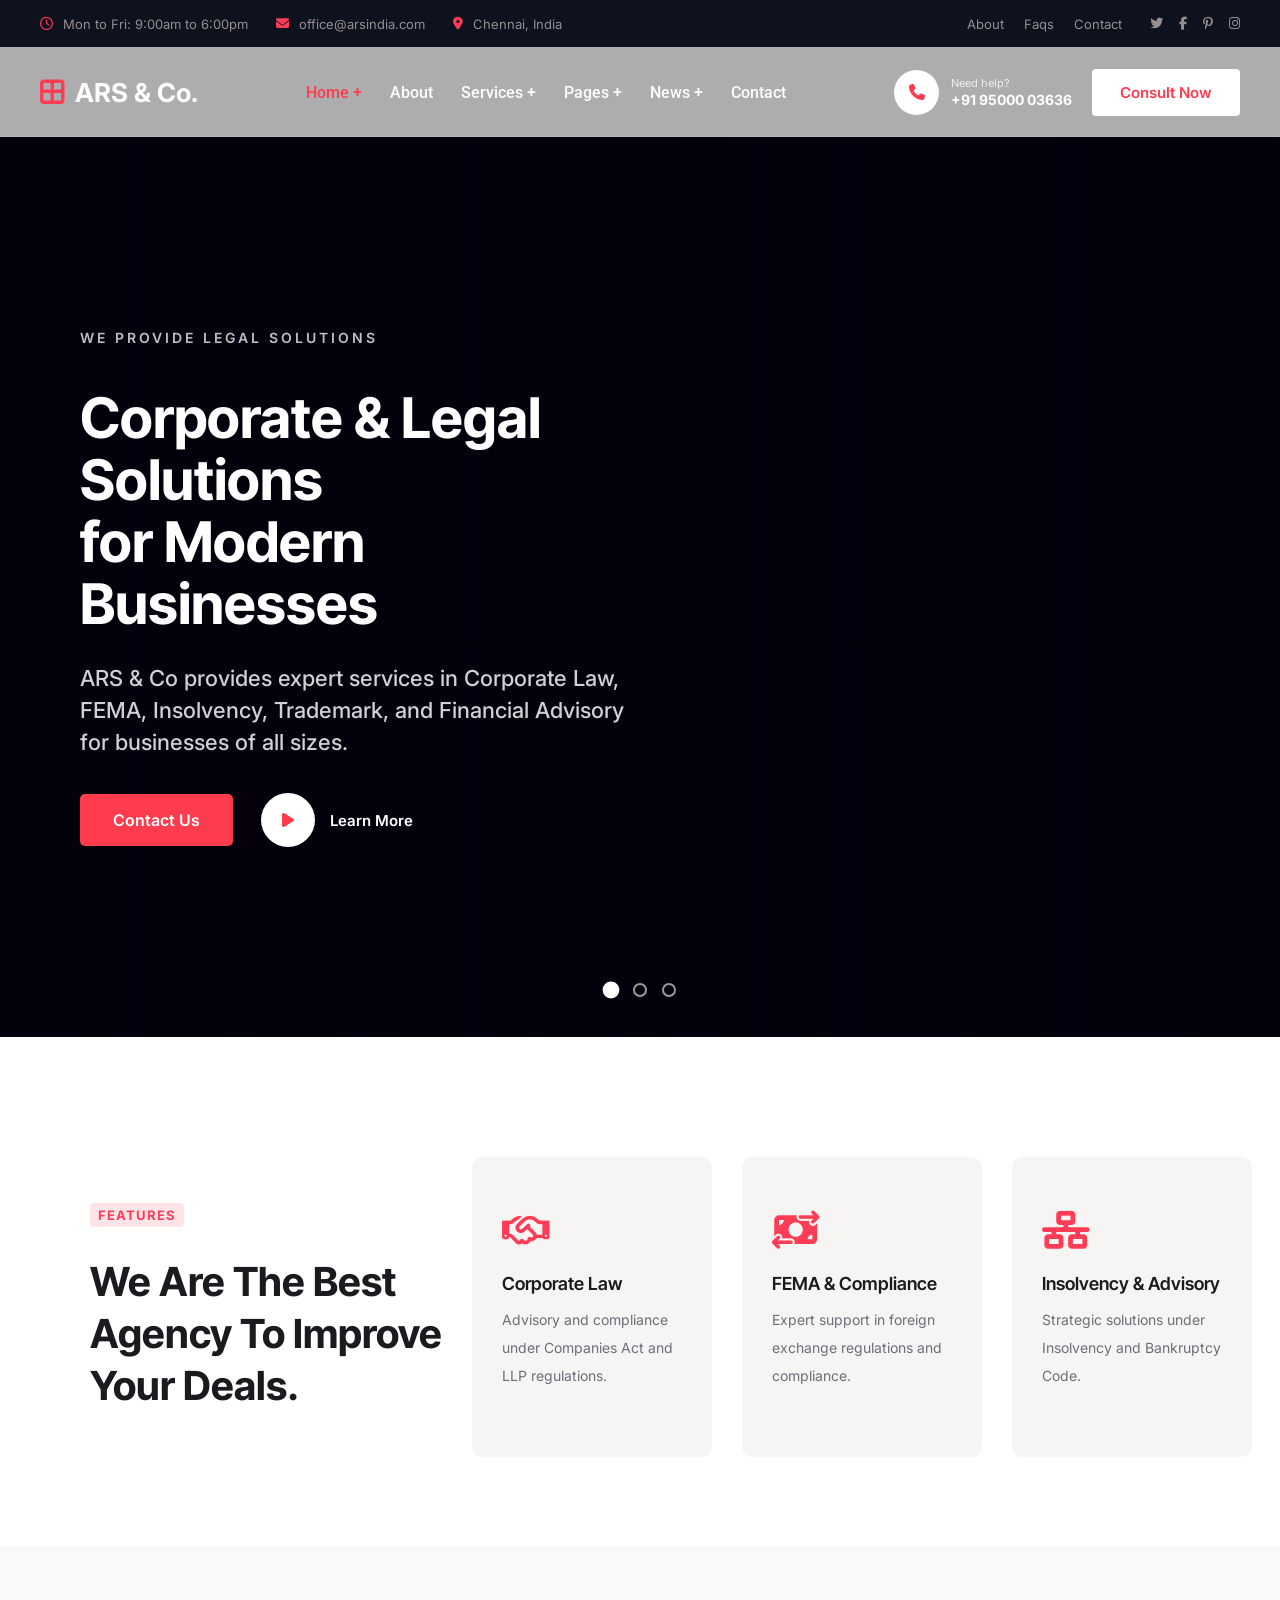
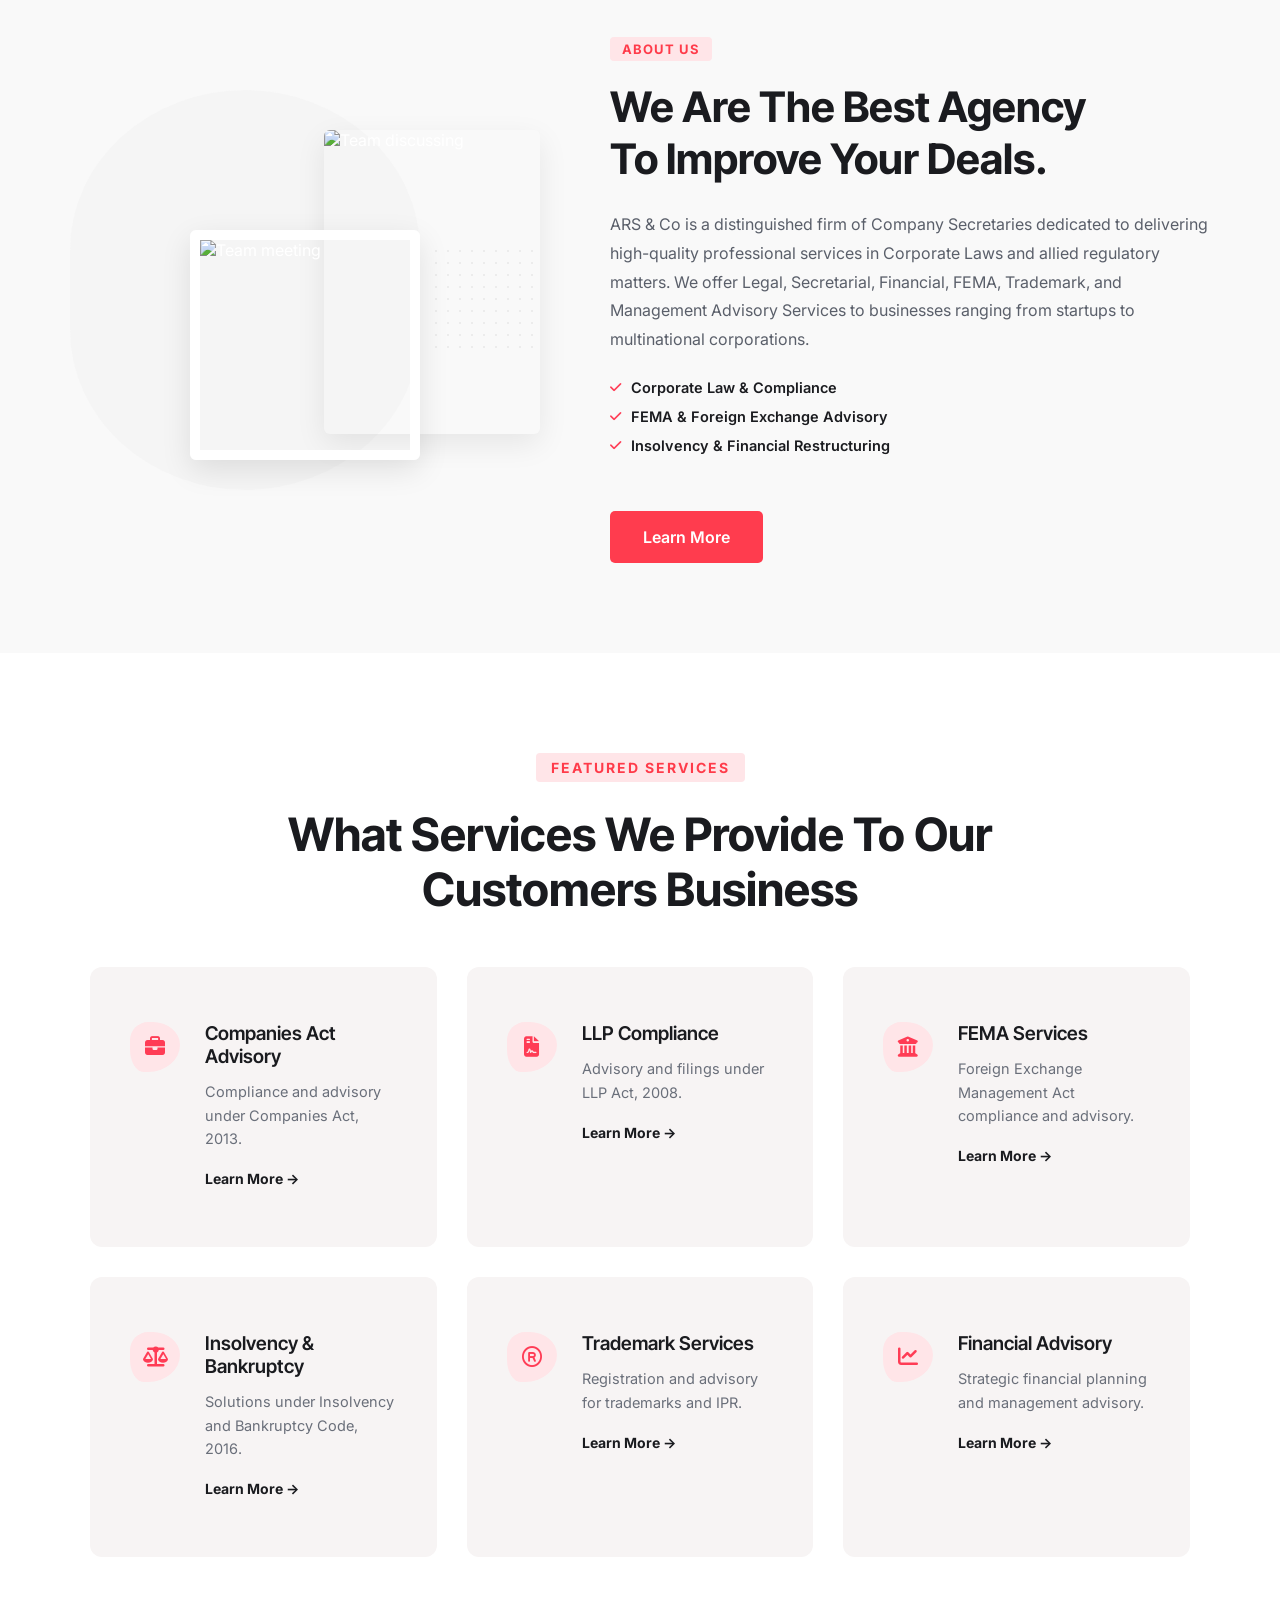
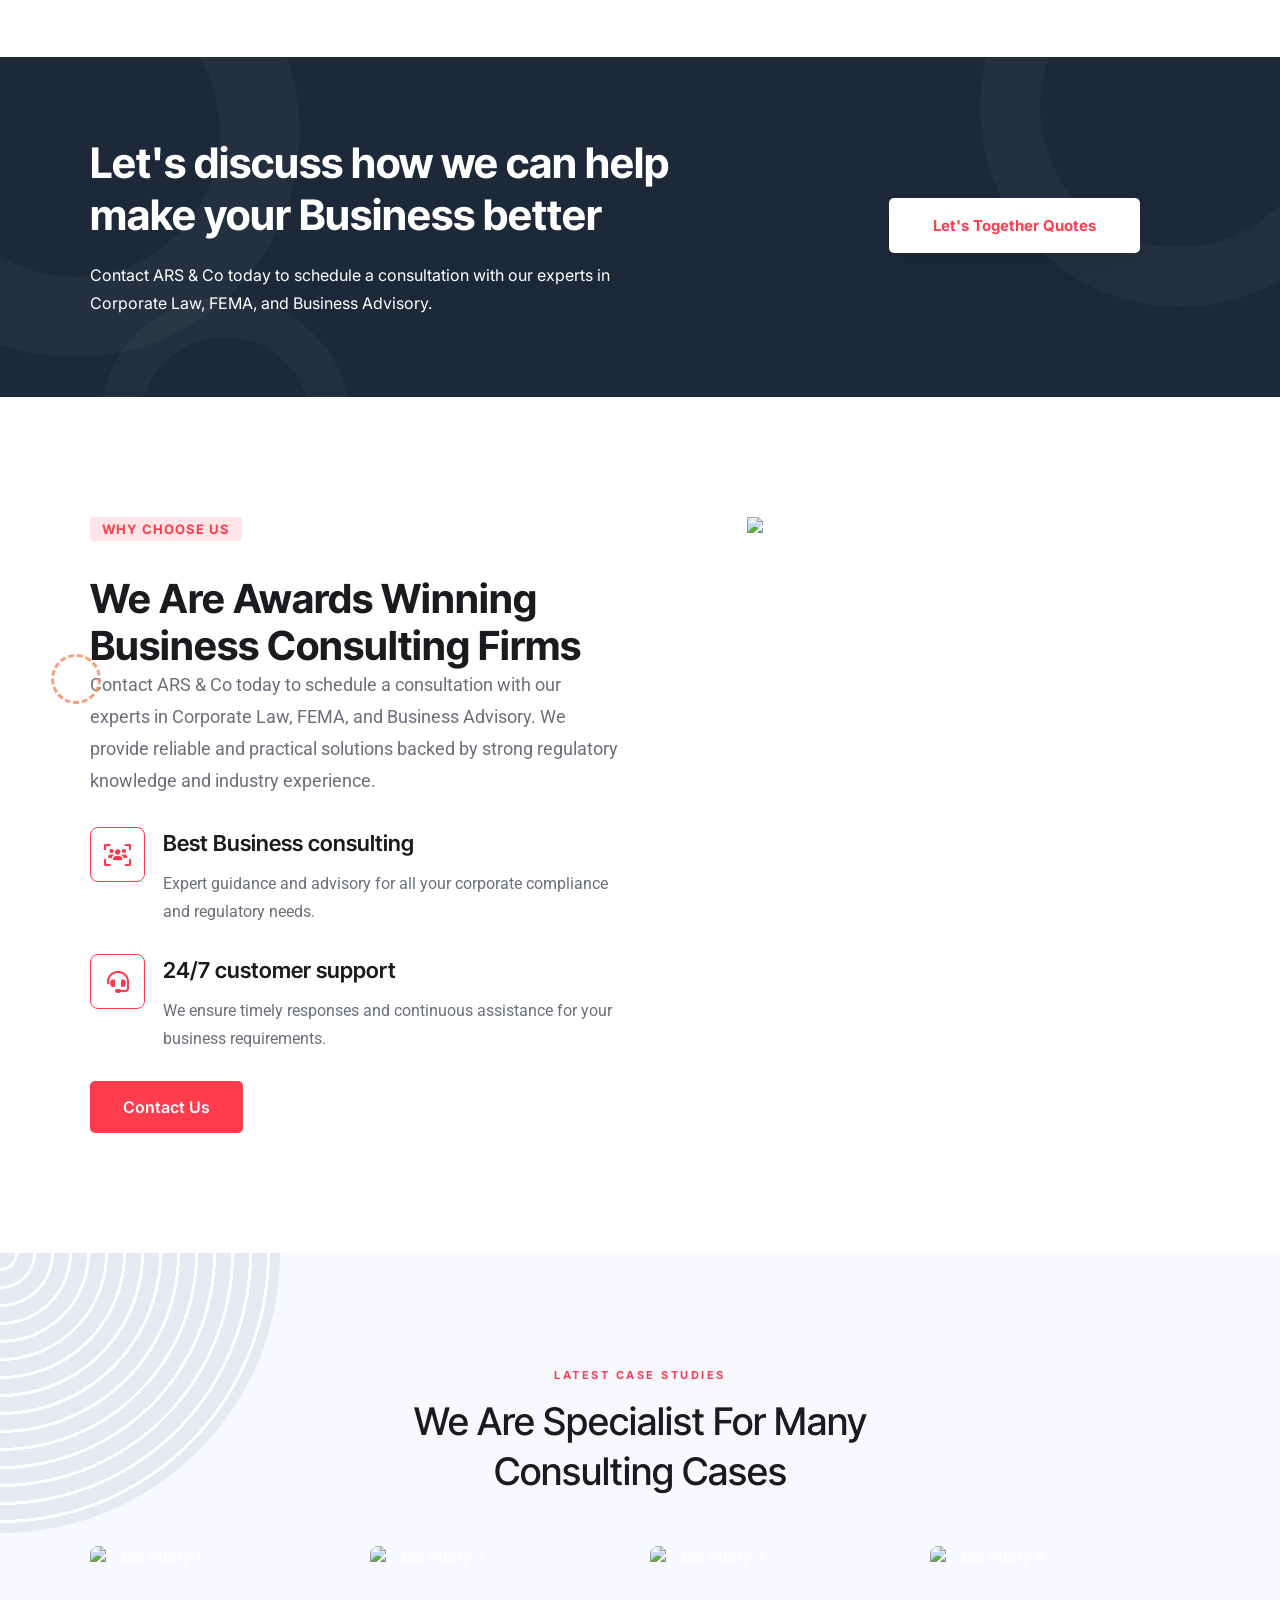
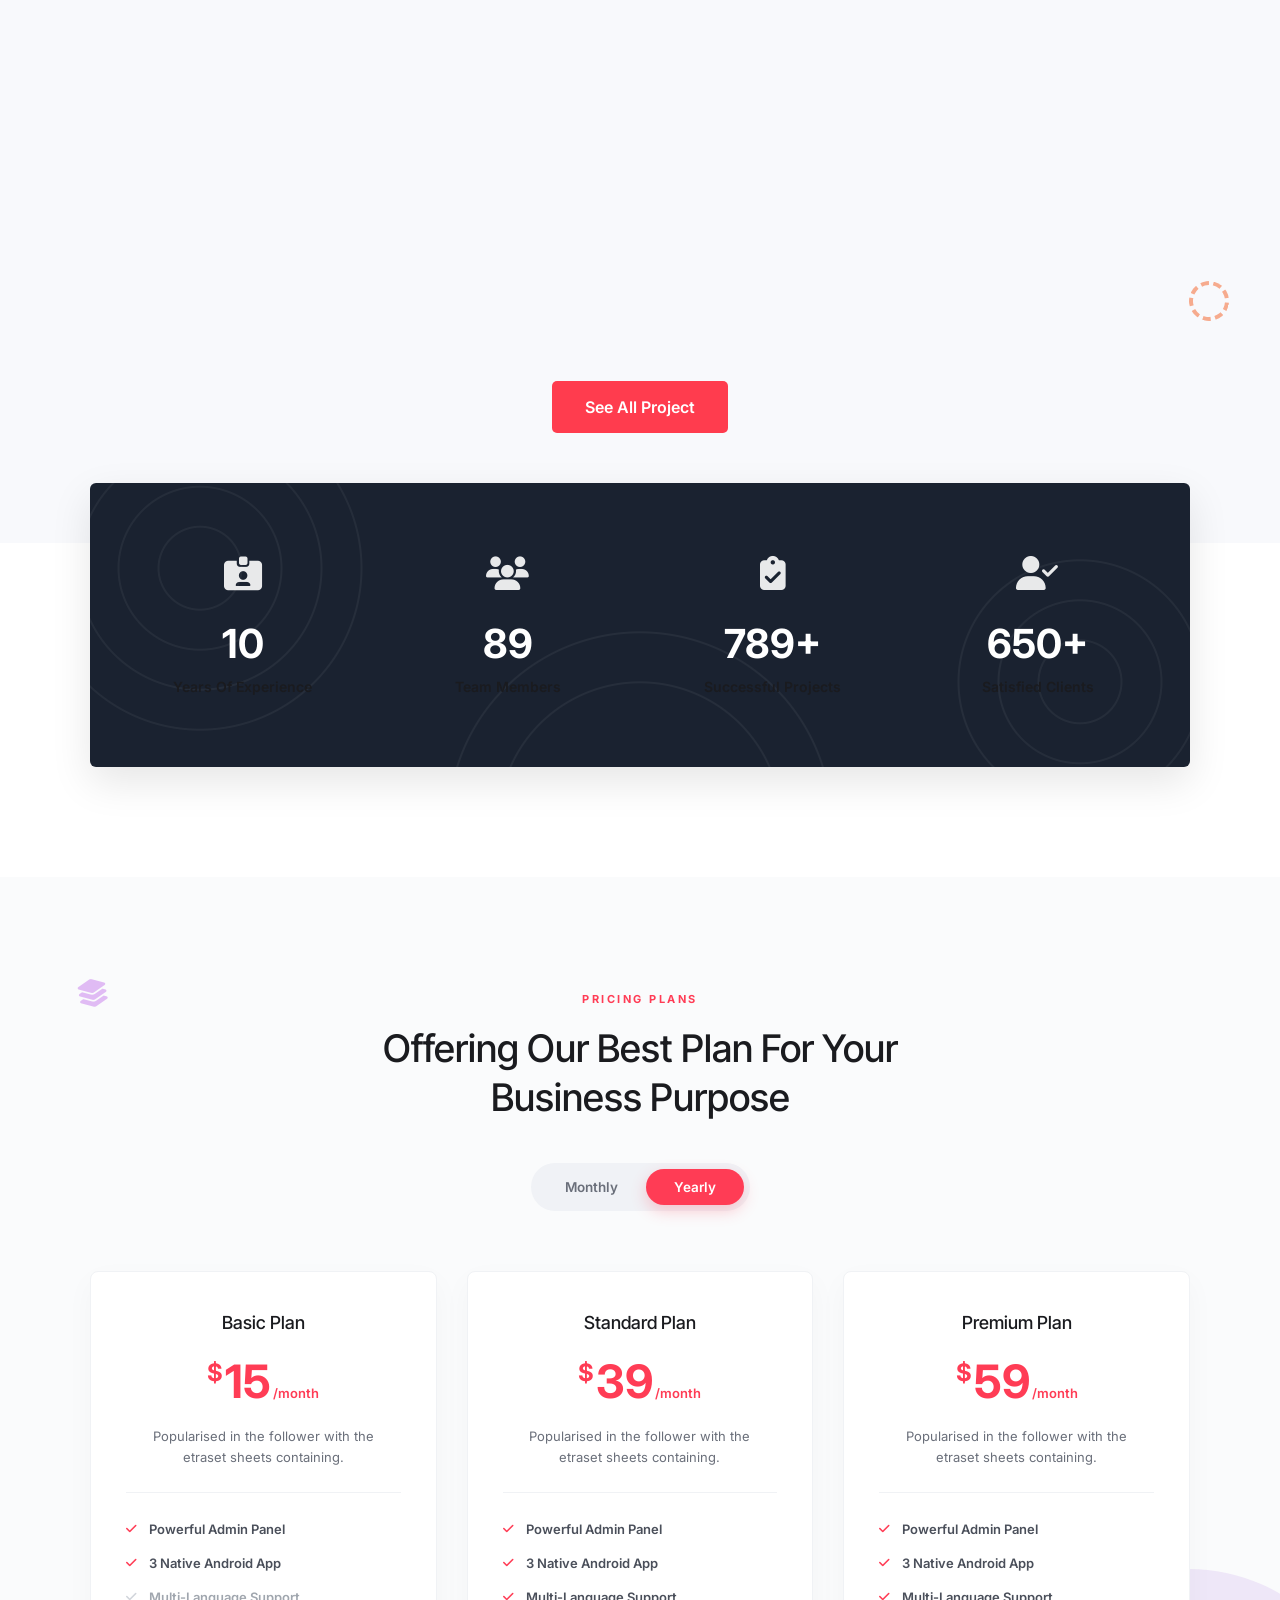
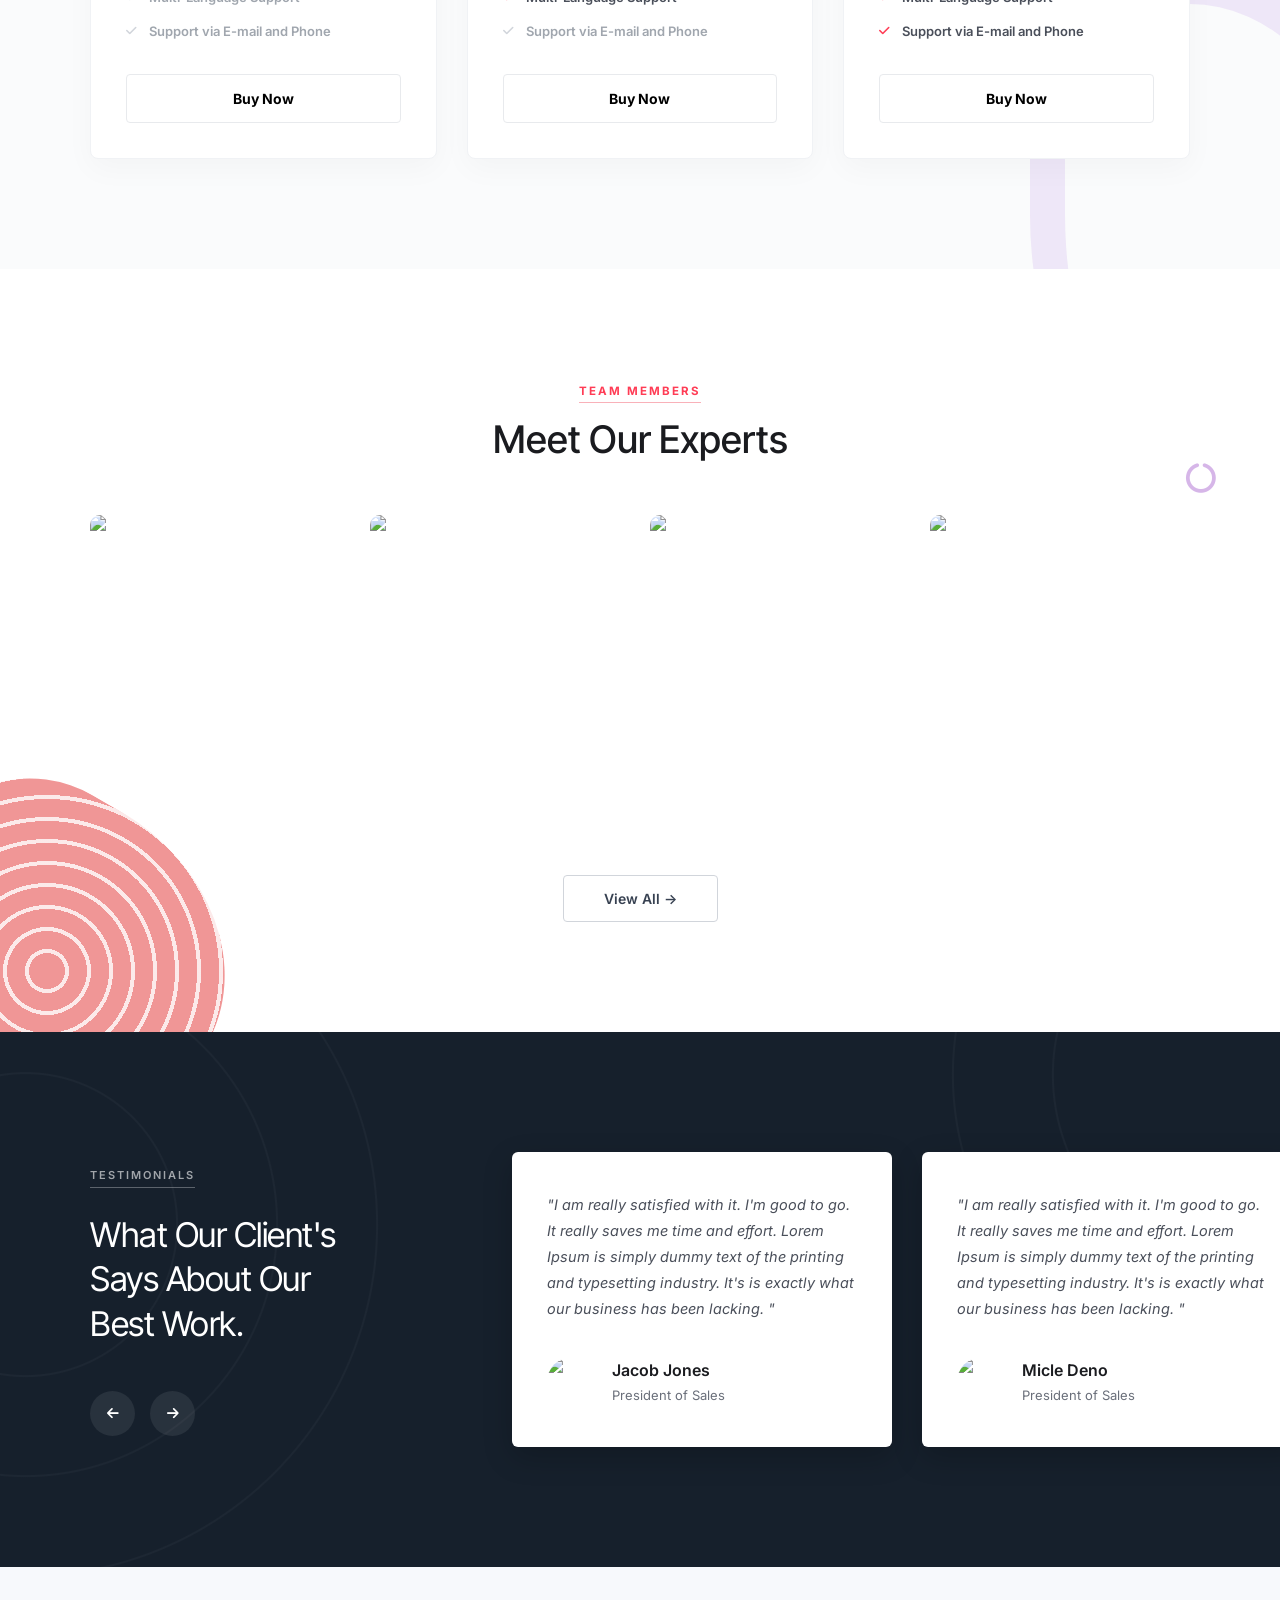
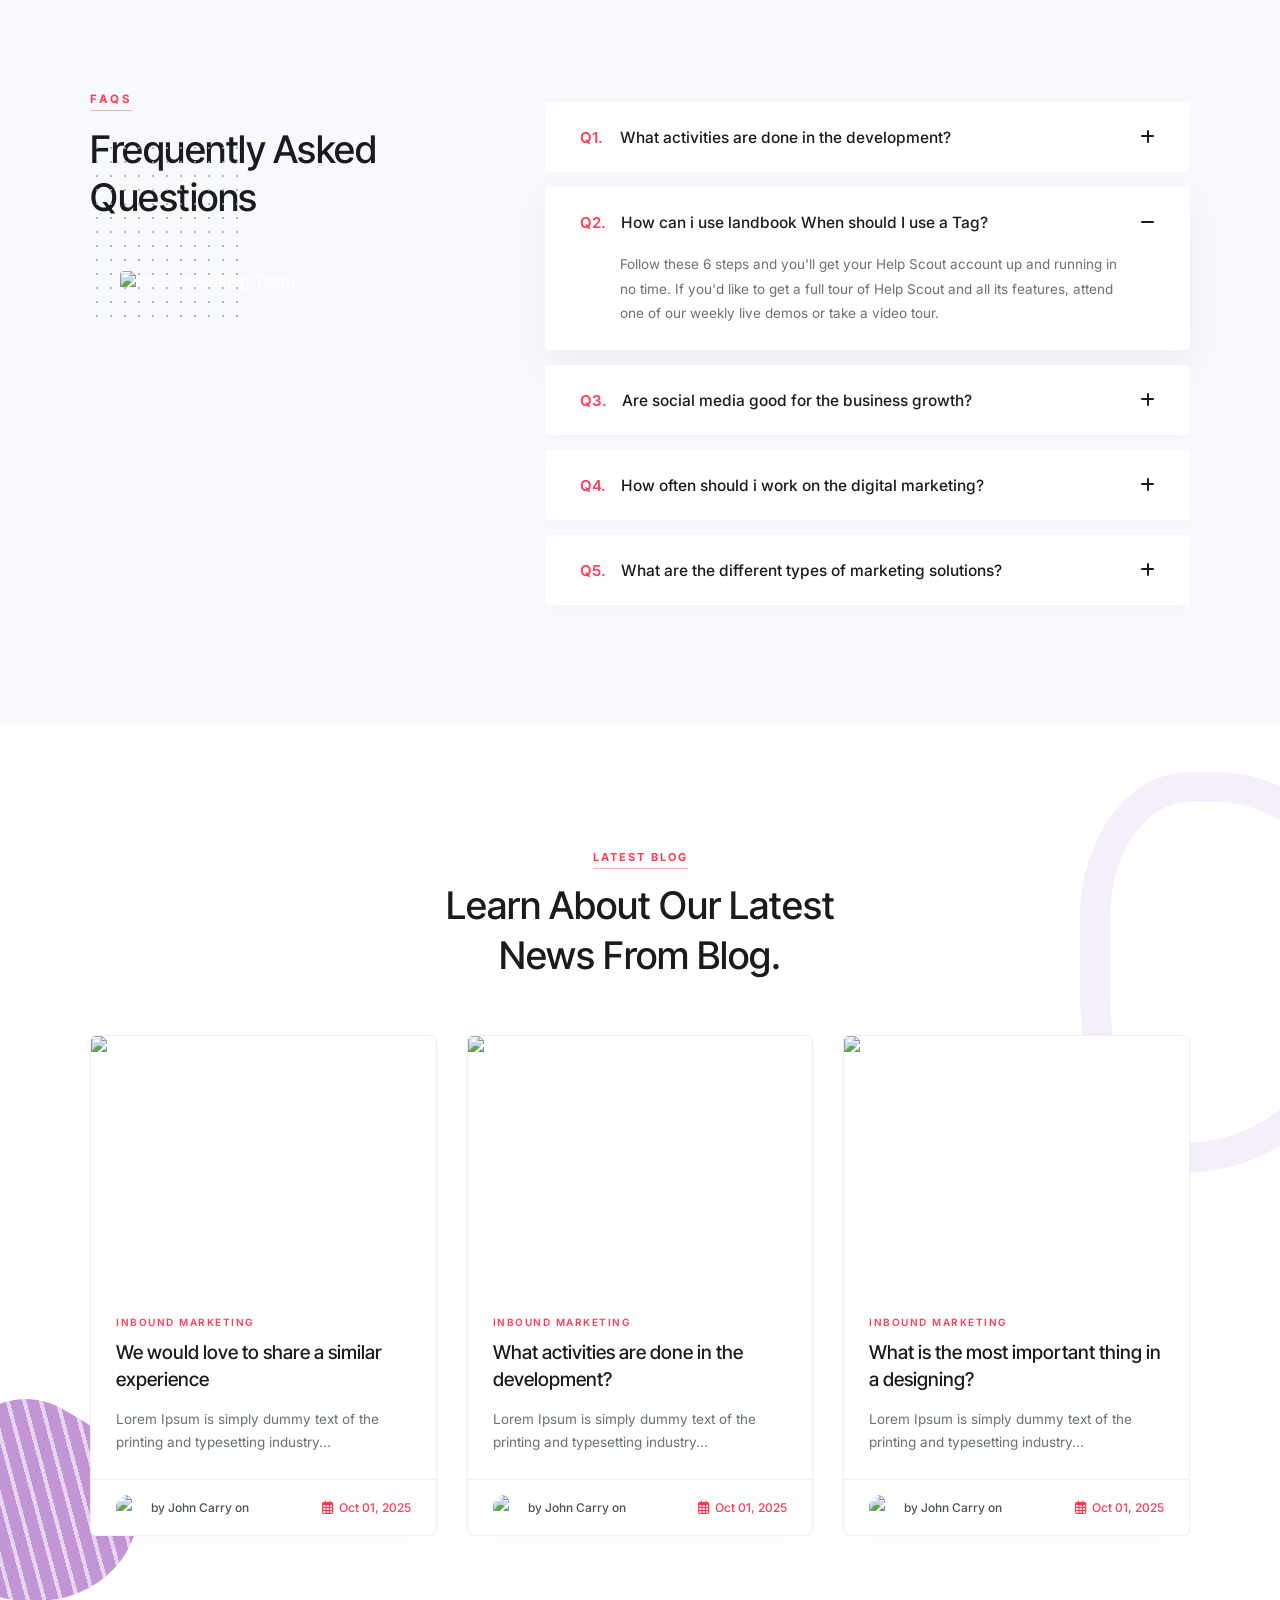
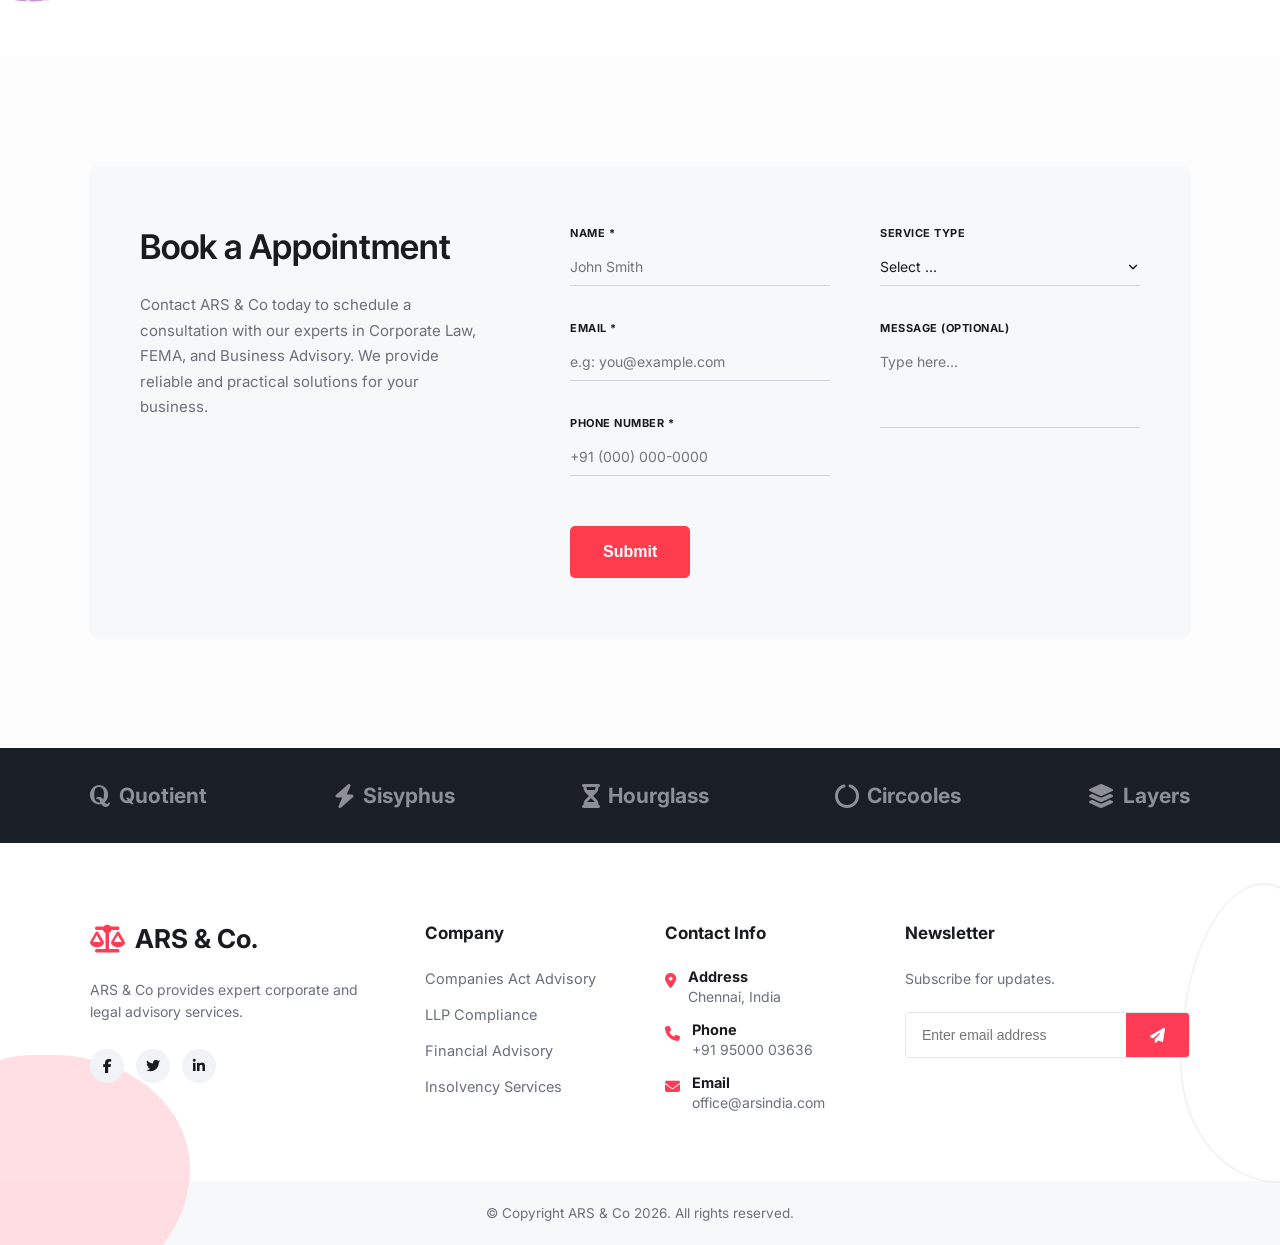
==== commit 93573ea0: "Final UI update" ====
--- a/index.html
+++ b/index.html
@@ -277,7 +277,7 @@
         <div class="cta-shape-right"></div>
         <div class="container cta-inner">
             <div class="cta-text">
-                <h2 class="cta-title">Let's discuss how we can help<br>make your Business better</h2>
+                <h2 class="cta-title">Let's discuss how we can help make your Business better</h2>
                 <p class="cta-desc">Contact ARS & Co today to schedule a consultation with our experts in Corporate Law,
                     FEMA, and Business Advisory.</p>
             </div>
@@ -324,10 +324,8 @@
             </div>
 
             <div class="wcu-image-area">
-                <div class="wcu-dots-deco"></div>
                 <img src="https://images.unsplash.com/photo-1600880292203-757bb62b4baf?w=800&q=80"
                     alt="Consulting discussion" class="wcu-img">
-                <div class="wcu-blob-deco"></div>
             </div>
         </div>
     </section>
@@ -819,16 +817,37 @@
         </div>
     </footer>
     <script>
+        // Use a single scroll listener for header/navbar behavior
         window.addEventListener('scroll', function () {
+            const header = document.querySelector('.header');
             const navbar = document.querySelector('.navbar');
+            
             if (window.scrollY > 50) {
+                header.classList.add('scrolled');
                 navbar.classList.add('scrolled');
             } else {
+                header.classList.remove('scrolled');
                 navbar.classList.remove('scrolled');
             }
         });
-    </script>
-    <script>
+
+        // Intersection Observer for About Section Images
+        const aboutSection = document.querySelector('.about-images');
+        if (aboutSection) {
+            const observer = new IntersectionObserver((entries) => {
+                entries.forEach(entry => {
+                    if (entry.isIntersecting) {
+                        const images = entry.target.querySelectorAll('img');
+                        images.forEach(img => img.classList.add('reveal-active'));
+                        observer.unobserve(entry.target); // Animate once
+                    }
+                });
+            }, {
+                threshold: 0.2
+            });
+            observer.observe(aboutSection);
+        }
+
         // Hero Slider Logic
         const slides = document.querySelectorAll(".hero-slide");
         const dots = document.querySelectorAll(".dot");
@@ -879,16 +898,6 @@
 
         // Initial Start
         startAutoSlide();
-
-        // Navbar Scroll Logic
-        window.addEventListener("scroll", function () {
-            const header = document.querySelector(".header");
-            if (window.scrollY > 50) {
-                header.classList.add("scrolled");
-            } else {
-                header.classList.remove("scrolled");
-            }
-        });
     </script>
 </body>
 
--- a/style.css
+++ b/style.css
@@ -48,6 +48,11 @@
     left: 0;
     width: 100%;
     z-index: 10000;
+    transition: transform 0.3s ease;
+}
+
+.header.scrolled {
+    transform: translateY(-47.3333px);
 }
 
 /* Compensate for fixed header: top-bar (~47px) + navbar (90px) */
@@ -720,6 +725,14 @@
     border-radius: 6px;
     z-index: 2;
     box-shadow: 0 10px 30px rgba(0, 0, 0, 0.08);
+    opacity: 0;
+    transform: translateX(-80px);
+    transition: all 0.8s ease;
+}
+
+.img-back.reveal-active {
+    opacity: 1;
+    transform: translateX(0);
 }
 
 .img-front {
@@ -733,6 +746,15 @@
     border-radius: 6px;
     z-index: 3 !important;
     box-shadow: 0 10px 30px rgba(0, 0, 0, 0.1);
+    opacity: 0;
+    transform: translateX(-80px);
+    transition: all 0.8s ease;
+}
+
+.img-front.reveal-active {
+    opacity: 1;
+    transform: translateX(0);
+    transition-delay: 0.2s;
 }
 
 .about-content {
@@ -997,8 +1019,8 @@
 
 /* ---------- Why Choose Us Section ---------- */
 .why-choose-us {
-    padding: 130px 0;
-    background-color: #fff;
+    padding: 120px 0;
+    background-color: #ffffff;
     position: relative;
     overflow: hidden;
 }
@@ -1020,52 +1042,61 @@
 
 .wcu-inner {
     display: flex;
-    align-items: center;
-    gap: 80px;
+    align-items: stretch;
+    justify-content: space-between;
 }
 
 .wcu-content {
-    flex: 1;
-    max-width: 520px;
+    width: 600px;
+    max-width: 630px;
 }
 
 .wcu-subtitle {
     display: inline-block;
-    color: var(--primary-red);
-    font-size: 12px;
+    color: #ff3b4a;
+    font-size: 13px;
     font-weight: 700;
     text-transform: uppercase;
-    letter-spacing: 2px;
+    letter-spacing: 1px;
+    padding: 4px 12px;
+    background-color: #ffe5e8;
+    border-radius: 4px;
     margin-bottom: 25px;
 }
 
 .wcu-title {
-    font-size: 38px;
-    font-weight: 500;
+    font-family: "Inter Tight", sans-serif;
+    font-size: 40px;
+    font-weight: 700;
     color: #1a1b1f;
-    line-height: 1.3;
+    line-height: 47px;
+    margin-top: 9px;
+    margin-bottom: 0;
+    max-width: 630px;
+}
+
+.wcu-desc {
+    font-family: Roboto, sans-serif;
+    font-size: 18px;
+    font-weight: 400;
+    color: #6a6f7a;
+    line-height: 32px;
+    margin-top: 0;
     margin-bottom: 30px;
-    letter-spacing: -0.5px;
-}
-
-.wcu-desc {
-    font-size: 15px;
-    color: #6a6f7a;
-    line-height: 1.7;
-    margin-bottom: 45px;
+    max-width: 630px;
 }
 
 .wcu-features {
     display: flex;
     flex-direction: column;
-    gap: 35px;
-    margin-bottom: 50px;
+    gap: 0;
 }
 
 .wcu-feature {
     display: flex;
     align-items: flex-start;
-    gap: 20px;
+    gap: 18px;
+    margin-bottom: 28px;
 }
 
 .wcu-feature-icon {
@@ -1074,24 +1105,35 @@
     display: flex;
     align-items: center;
     justify-content: center;
-    border: 1px solid var(--primary-red);
-    border-radius: 6px;
-    color: var(--primary-red);
+    border: 1px solid #ff3b4a;
+    border-radius: 8px;
+    color: #ff3b4a;
     font-size: 22px;
     flex-shrink: 0;
+    background: transparent;
+}
+
+.wcu-feature-text {
+    max-width: 540px;
 }
 
 .wcu-feature-text h3 {
-    font-size: 18px;
+    font-family: "Inter Tight", sans-serif;
+    font-size: 22px;
     font-weight: 600;
     color: #1a1b1f;
-    margin-bottom: 10px;
+    line-height: 32px;
+    margin: 0;
 }
 
 .wcu-feature-text p {
-    font-size: 14px;
+    font-family: Roboto, sans-serif;
+    font-size: 16px;
+    font-weight: 400;
     color: #6a6f7a;
-    line-height: 1.6;
+    line-height: 28px;
+    margin-top: 11px;
+    margin-bottom: 0;
 }
 
 .wcu-btn {
@@ -1101,45 +1143,22 @@
 }
 
 .wcu-image-area {
-    flex: 1;
-    position: relative;
-    display: flex;
-    justify-content: flex-end;
+    width: 500px;
+    margin-left: 125px;
 }
 
 .wcu-img {
-    width: 90%;
-    max-width: 550px;
+    width: 100%;
+    height: calc(100% - 55px);
     border-radius: 0;
     position: relative;
     z-index: 2;
-    background-color: #fff;
+    background-color: #ffffff;
     box-shadow: none;
-}
-
-.wcu-dots-deco {
-    position: absolute;
-    top: -30px;
-    left: 20px;
-    width: 250px;
-    height: 350px;
-    background-image: radial-gradient(circle, #8a90a2 1.5px, transparent 1.5px);
-    background-size: 16px 16px;
-    z-index: 1;
-    opacity: 0.8;
-}
-
-.wcu-blob-deco {
-    position: absolute;
-    bottom: -60px;
-    right: -20px;
-    width: 180px;
-    height: 180px;
-    background-color: var(--primary-red);
-    border-radius: 35% 65% 60% 40% / 40% 45% 55% 60%;
-    z-index: 1;
-    background-image: repeating-linear-gradient(45deg, transparent, transparent 15px, rgba(255, 255, 255, 0.4) 15px, rgba(255, 255, 255, 0.4) 16px, transparent 16px, transparent 32px, rgba(255, 255, 255, 0.4) 32px, rgba(255, 255, 255, 0.4) 33px);
-}
+    object-fit: cover;
+}
+
+
 
 @media (max-width: 900px) {
     .wcu-inner {
@@ -1965,8 +1984,8 @@
 /* ---------- CTA Section ---------- */
 .cta {
     position: relative;
-    background-color: #212b36;
-    padding: 70px 0;
+    background-color: rgb(29, 41, 57);
+    padding: 80px 0;
     overflow: hidden;
 }
 
@@ -2018,37 +2037,60 @@
 }
 
 .cta-title {
-    font-size: 30px;
-    font-weight: 500;
+    font-size: 42px;
+    font-weight: 700;
     color: #ffffff;
-    line-height: 1.4;
+    line-height: 52px;
     margin-bottom: 12px;
+    max-width: 800px;
 }
 
 .cta-desc {
-    font-size: 14px;
-    color: #9ba1a8;
-    line-height: 1.6;
+    font-size: 16px;
+    color: #ffffff;
+    line-height: 28px;
+    margin-top: 20px;
+    max-width: 520px;
 }
 
 .cta-btn-area {
     flex-shrink: 0;
+    margin-right: 50px;
 }
 
 .btn-cta {
+    position: relative;
     display: inline-block;
     background-color: #ffffff;
-    color: var(--primary-red);
-    font-size: 14px;
-    font-weight: 600;
-    padding: 16px 36px;
-    border-radius: 4px;
+    color: #ff3c4e;
+    font-size: 15px;
+    font-weight: 700;
+    padding: 18px 44px;
+    border-radius: 5px;
+    box-shadow: 0 10px 30px rgba(0, 0, 0, 0.1);
     transition: all 0.3s ease;
+    overflow: hidden;
+    z-index: 1;
+}
+
+.btn-cta::before {
+    content: '';
+    position: absolute;
+    top: 100%;
+    left: 0;
+    width: 100%;
+    height: 100%;
+    background-color: #ff3c4e;
+    transition: all 0.4s ease;
+    z-index: -1;
+}
+
+.btn-cta:hover::before {
+    top: 0;
 }
 
 .btn-cta:hover {
-    background-color: var(--primary-red);
-    color: #ffffff;
+    color: #ffffff !important;
 }
 
 @media (max-width: 768px) {
